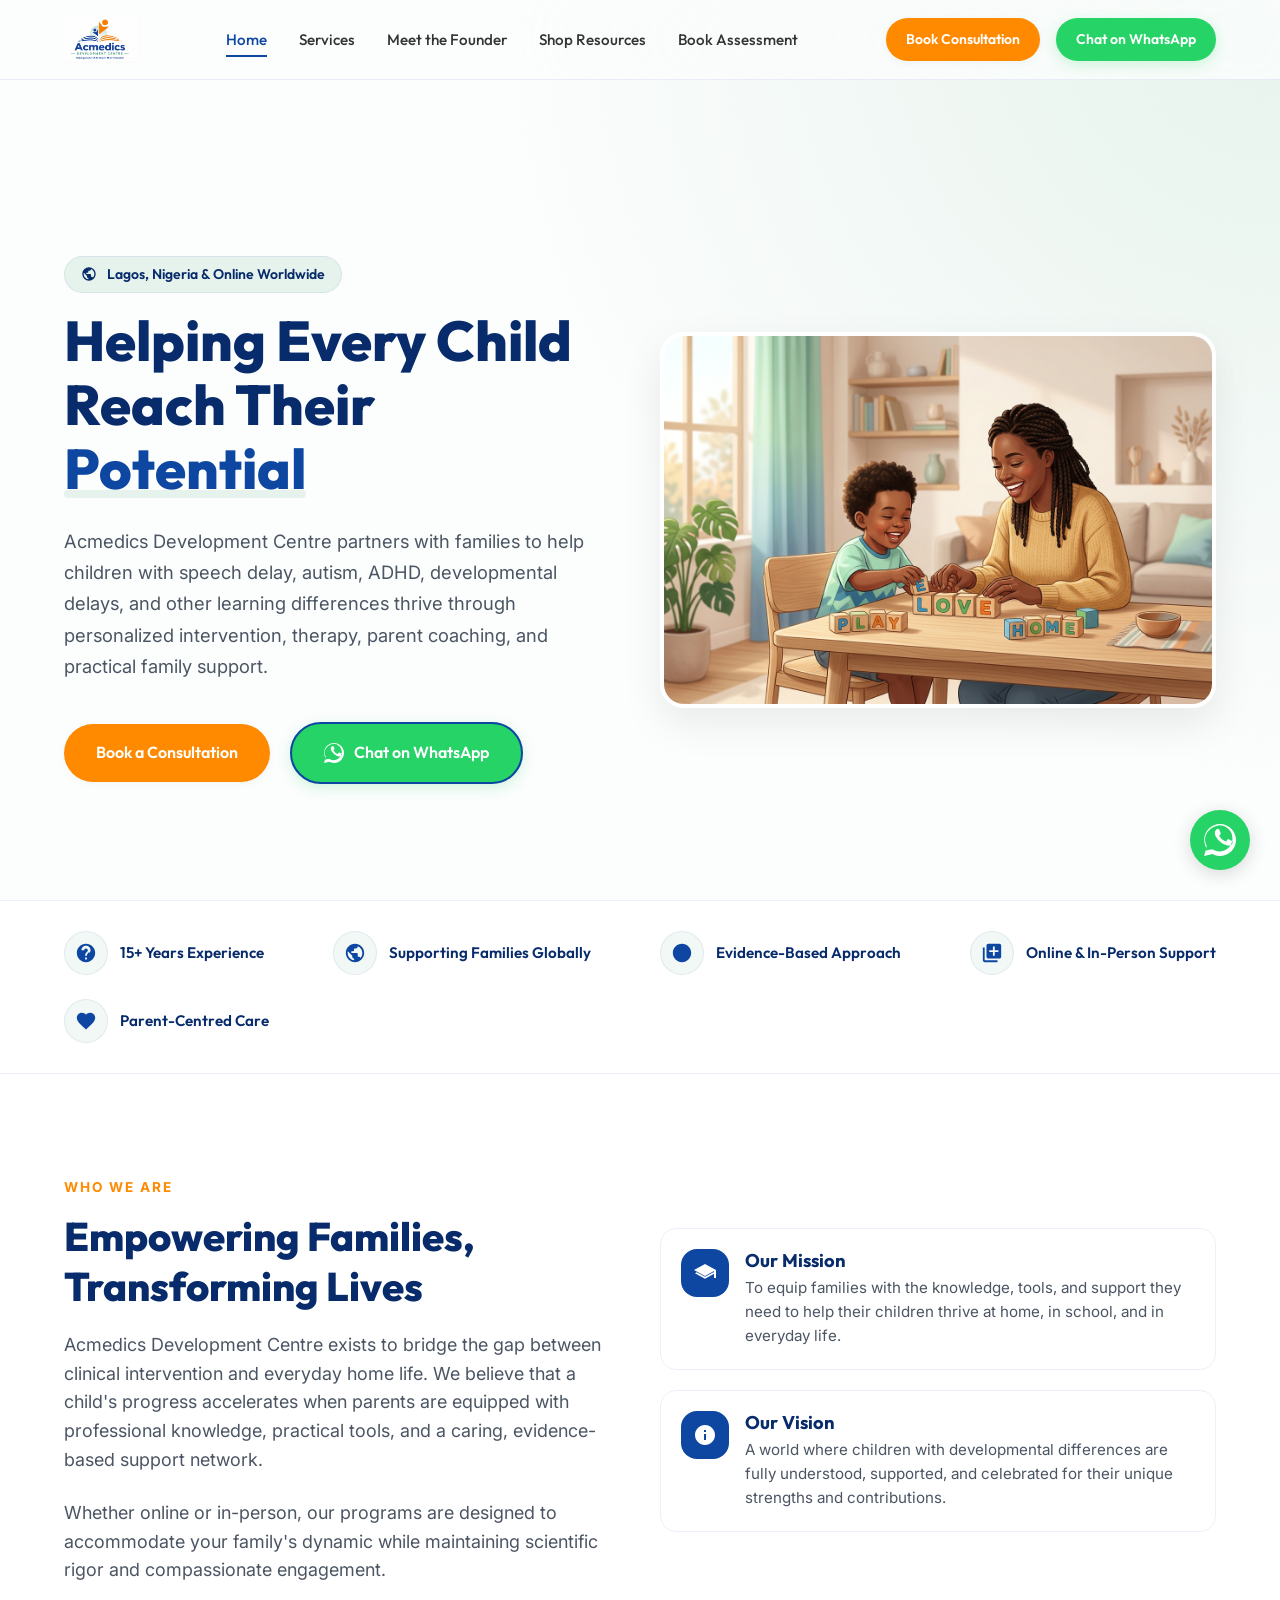
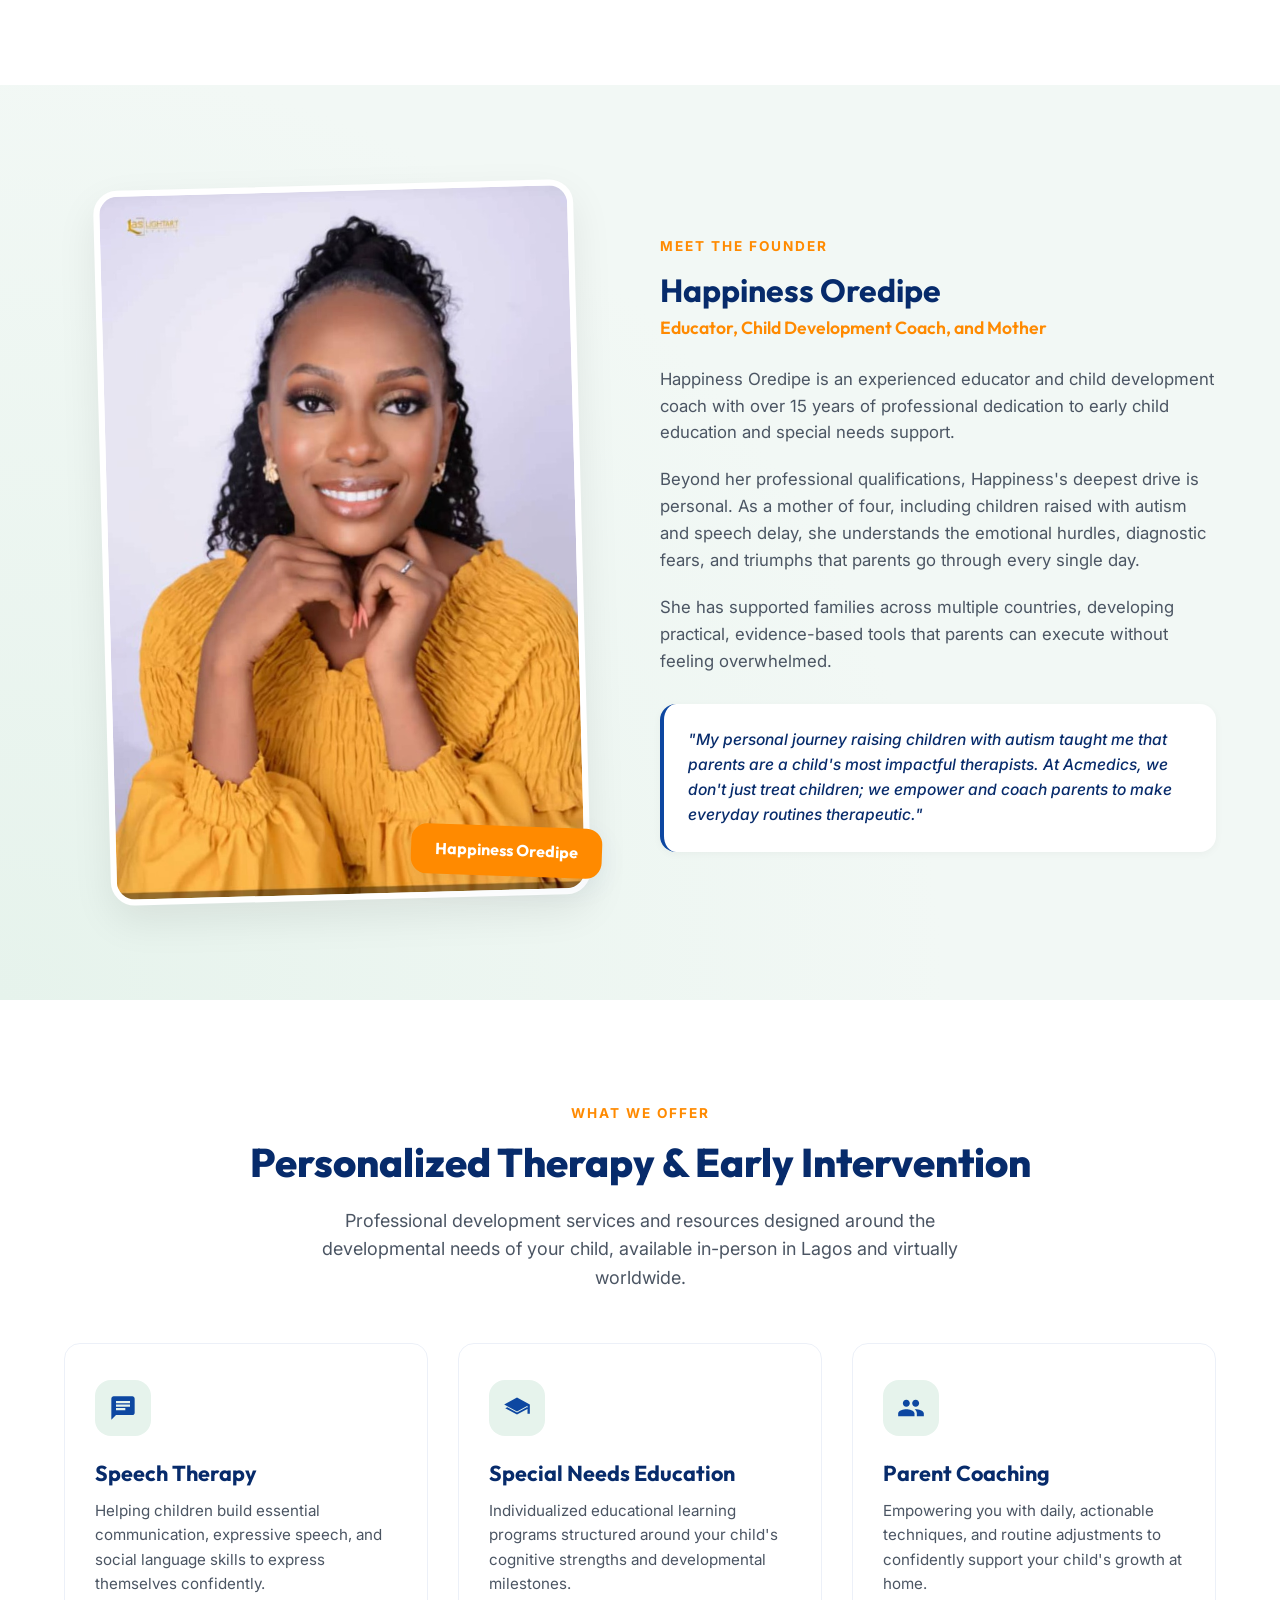
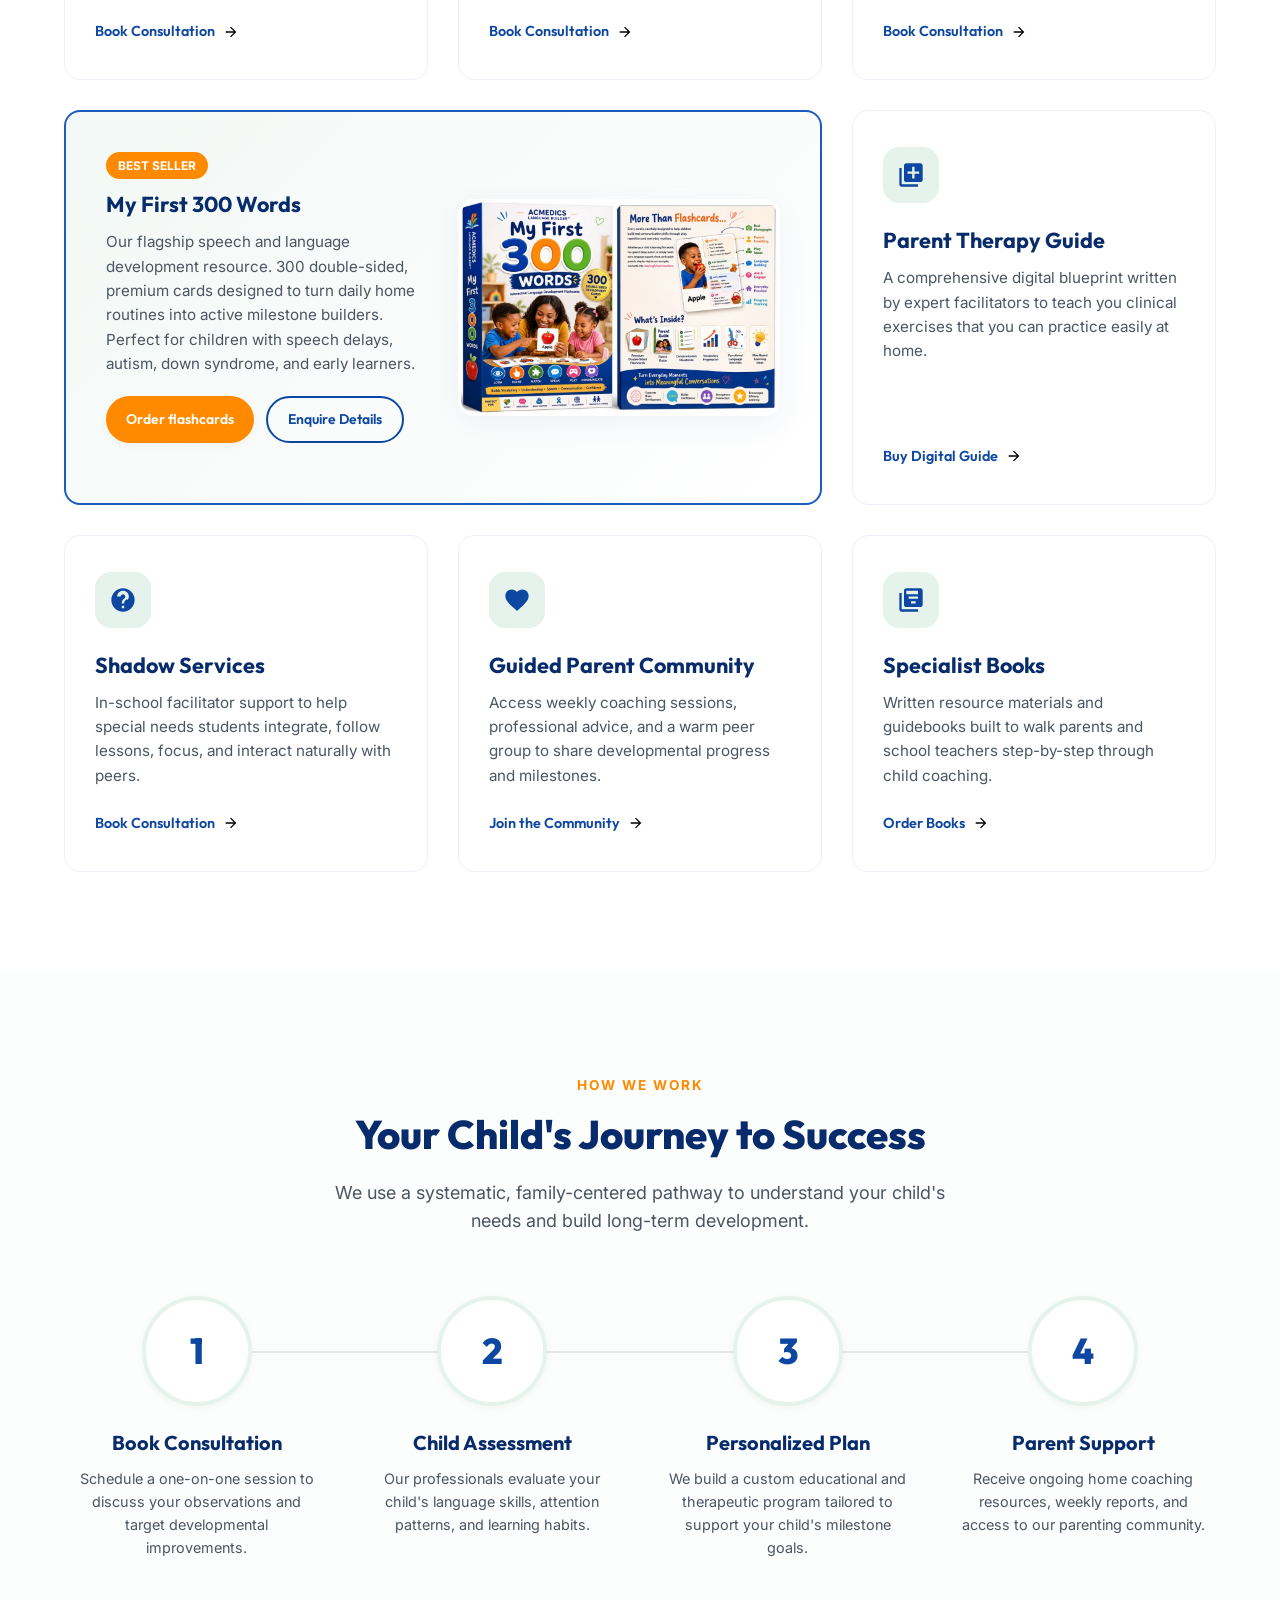
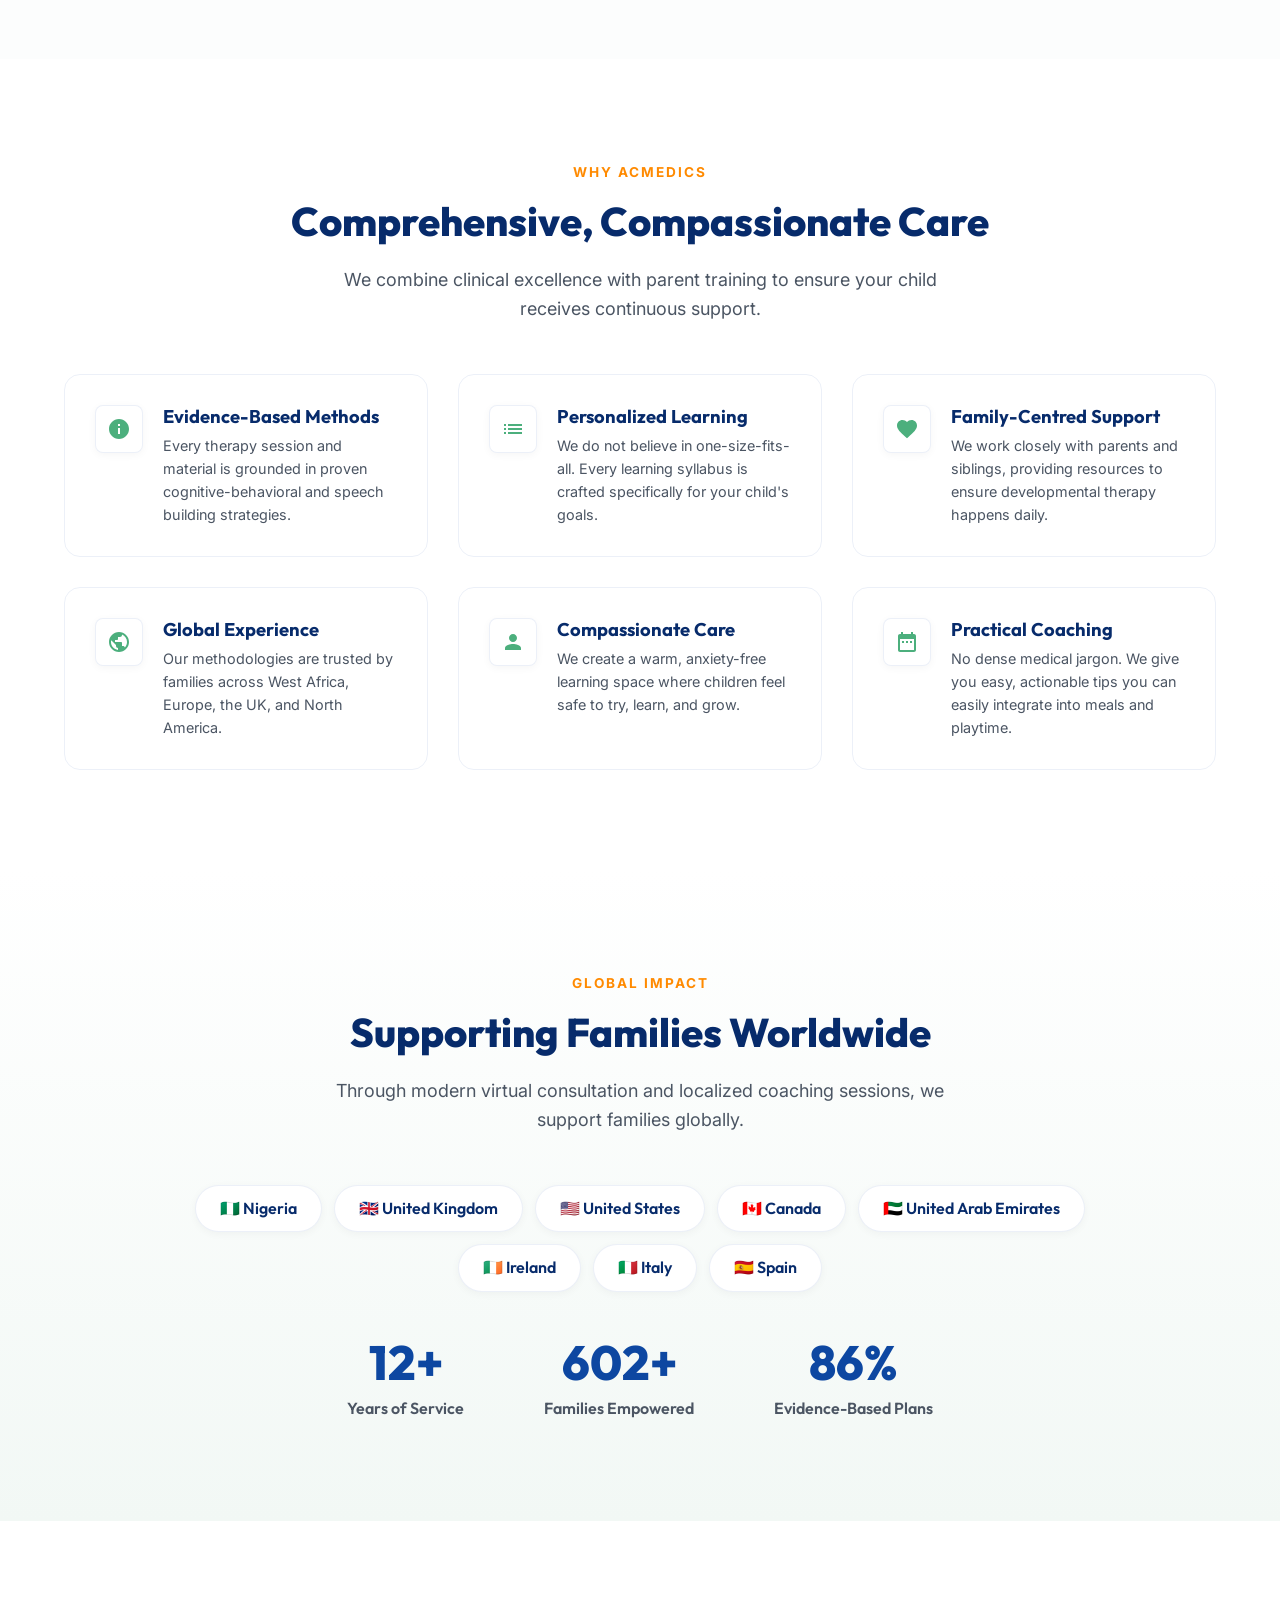
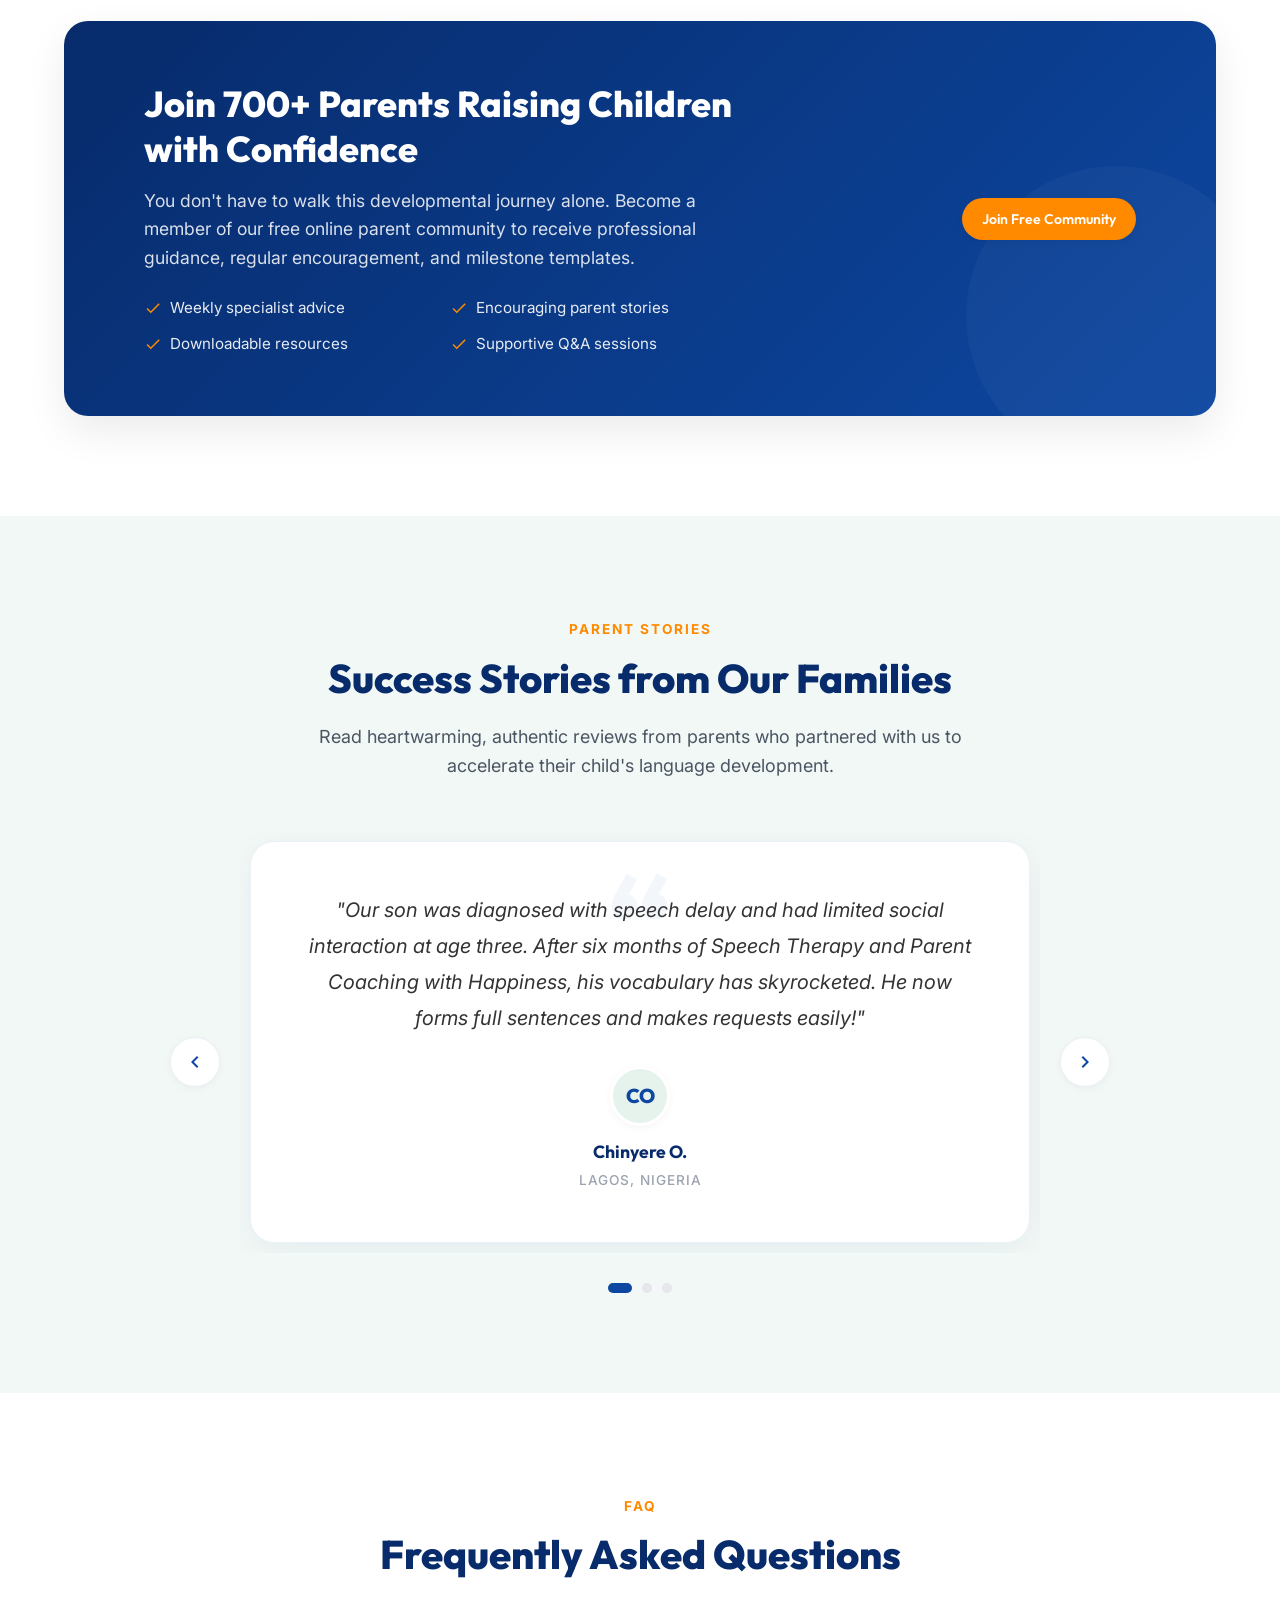
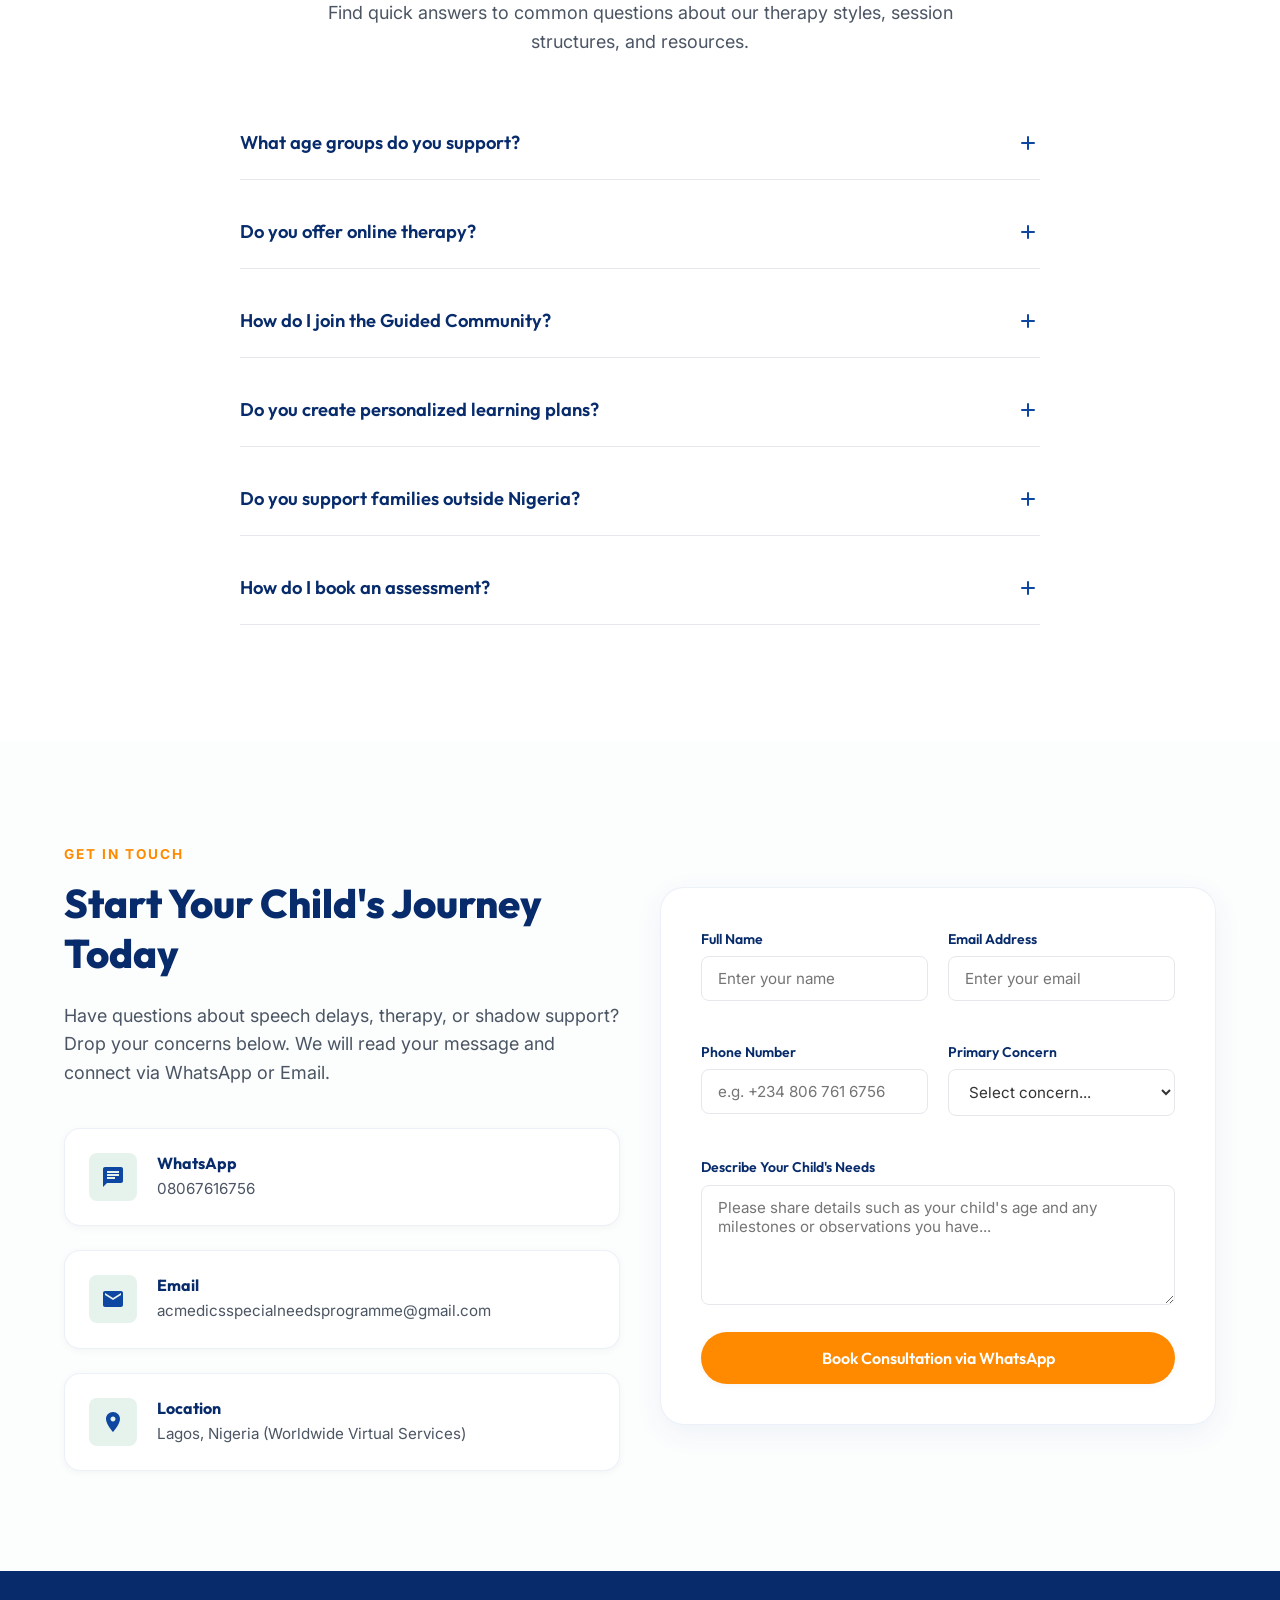
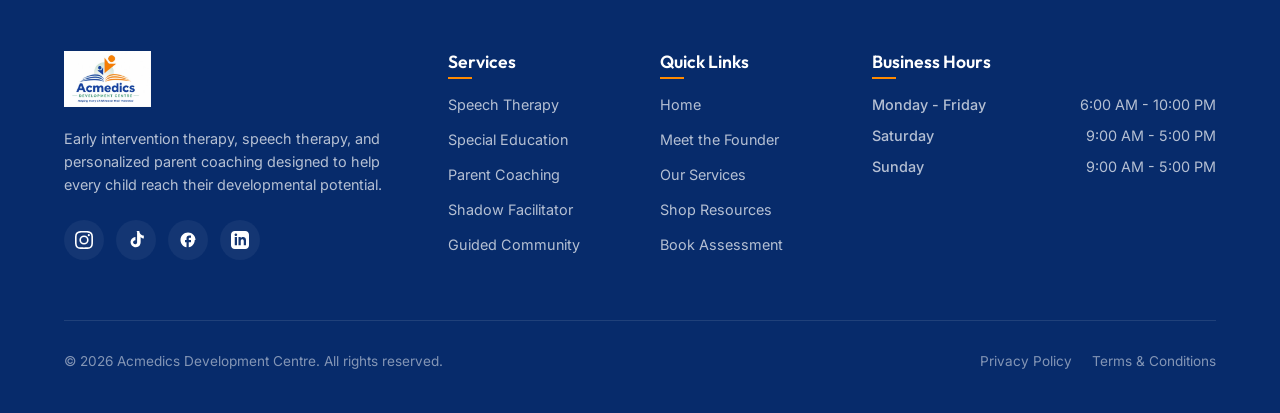
==== index.html @ 39075327 "Initial commit: Acmedics Multi-Page Early Intervention Landing Page with animations" ====
<!DOCTYPE html>
<html lang="en">
<head>
  <meta charset="UTF-8">
  <meta name="viewport" content="width=device-width, initial-scale=1.0">
  <title>Acmedics Development Centre | Child Early Intervention & Parent Coaching</title>
  
  <!-- SEO Meta Tags -->
  <meta name="description" content="Acmedics Development Centre partners with families to support children with autism, speech delays, ADHD, and learning differences through evidence-based speech therapy, parent coaching, and specialized resources.">
  <meta name="keywords" content="early intervention, speech delay, autism, ADHD, parent coaching, child development lagos, special needs education nigeria, learning difficulties therapy">
  <meta name="author" content="Happiness Oredipe">
  
  <!-- Open Graph / Facebook -->
  <meta property="og:type" content="website">
  <meta property="og:url" content="https://acmedics.com/">
  <meta property="og:title" content="Acmedics Development Centre | Child Early Intervention & Parent Coaching">
  <meta property="og:description" content="Helping every child reach their potential through personalized intervention, therapy, parent coaching, and evidence-based resources.">
  <meta property="og:image" content="assets/hero_illustration.jpg">

  <!-- Twitter -->
  <meta property="twitter:card" content="summary_large_image">
  <meta property="twitter:url" content="https://acmedics.com/">
  <meta property="twitter:title" content="Acmedics Development Centre | Child Early Intervention & Parent Coaching">
  <meta property="twitter:description" content="Helping every child reach their potential through personalized intervention, therapy, parent coaching, and evidence-based resources.">
  <meta property="twitter:image" content="assets/hero_illustration.jpg">

  <!-- Favicon -->
  <link rel="icon" type="image/png" href="assets/logo.png">

  <!-- Custom Stylesheet -->
  <link rel="stylesheet" href="css/style.css">
</head>
<body>

  <!-- ==========================================
     1. NAVIGATION NAVBAR
     ========================================== -->
  <header>
    <div class="container nav-container">
      <a href="index.html" class="logo" id="logoLink">
        <img src="assets/logo.png" alt="Acmedics Development Centre Logo">
      </a>
      
      <nav aria-label="Main Navigation">
        <ul class="nav-menu" id="navMenu">
          <li><a href="index.html" class="nav-link active-page">Home</a></li>
          <li><a href="services.html" class="nav-link">Services</a></li>
          <li><a href="about.html" class="nav-link">Meet the Founder</a></li>
          <li><a href="shop.html" class="nav-link">Shop Resources</a></li>
          <li><a href="book.html" class="nav-link">Book Assessment</a></li>
          <!-- Mobile CTA actions nested inside the menu drawer -->
          <li class="nav-actions-mobile">
            <a href="book.html" class="btn btn-primary btn-sm">Book Consultation</a>
            <a href="https://wa.me/2348067616756" target="_blank" class="btn btn-whatsapp btn-sm">
              WhatsApp Us
            </a>
          </li>
        </ul>
      </nav>

      <div class="nav-actions">
        <a href="book.html" class="btn btn-primary btn-sm">Book Consultation</a>
        <a href="https://wa.me/2348067616756" target="_blank" class="btn btn-whatsapp btn-sm">
          Chat on WhatsApp
        </a>
      </div>

      <button class="nav-toggle" id="menuToggle" aria-label="Toggle Menu">
        <span></span>
        <span></span>
        <span></span>
      </button>
    </div>
  </header>

  <!-- ==========================================
     2. HERO SECTION
     ========================================== -->
  <section class="hero" id="home">
    <div class="container grid-2">
      <div class="hero-content reveal">
        <div class="badge">
          <svg viewBox="0 0 24 24" width="16" height="16" fill="currentColor" style="margin-right: 4px;"><path d="M12 2C6.48 2 2 6.48 2 12s4.48 10 10 10 10-4.48 10-10S17.52 2 12 2zm-1 17.93c-3.95-.49-7-3.85-7-7.93 0-.62.08-1.21.21-1.79L9 15v1c0 1.1.9 2 2 2v1.93zm6.9-2.54c-.26-.81-1-1.39-1.9-1.39h-1v-3c0-.55-.45-1-1-1H8v-2h2c.55 0 1-.45 1-1V7h2c1.1 0 2-.9 2-2v-.41c2.93 1.19 5 4.06 5 7.41 0 2.08-.8 3.97-2.1 5.39z"/></svg>
          Lagos, Nigeria &amp; Online Worldwide
        </div>
        <h1 class="hero-title">
          Helping Every Child Reach Their <span>Potential</span>
        </h1>
        <p class="hero-desc">
          Acmedics Development Centre partners with families to help children with speech delay, autism, ADHD, developmental delays, and other learning differences thrive through personalized intervention, therapy, parent coaching, and practical family support.
        </p>
        <div class="hero-btns">
          <a href="#contact" class="btn btn-primary">Book a Consultation</a>
          <a href="https://wa.me/2348067616756?text=Hello%20Acmedics%2C%20I%20would%20like%20to%20enquire%20about%20your%20developmental%20support%20services." target="_blank" class="btn btn-outline btn-whatsapp">
            <svg viewBox="0 0 24 24" width="20" height="20" fill="currentColor"><path d="M.057 24l1.687-6.163c-1.041-1.804-1.588-3.849-1.587-5.946C.06 5.348 5.397.01 12.008.01c3.202.001 6.212 1.246 8.477 3.514 2.266 2.268 3.507 5.28 3.505 8.484-.004 6.657-5.34 11.997-11.953 11.997-2.005-.001-3.973-.502-5.724-1.455L0 24zm6.59-4.846c1.6.95 3.188 1.449 4.825 1.451 5.436 0 9.86-4.37 9.864-9.799.002-2.63-1.023-5.101-2.885-6.966a9.89 9.89 0 0 0-6.98-2.878C5.234 1.962.81 6.333.806 11.763c-.001 1.67.46 3.3 1.336 4.729l-.955 3.49 3.585-.929zm14.073-6.685c-.328-.164-1.942-.958-2.242-1.069-.3-.109-.519-.164-.738.164-.219.328-.847 1.069-1.039 1.288-.192.219-.384.246-.71.083-.327-.164-1.385-.51-2.637-1.627-.975-.87-1.633-1.944-1.825-2.272-.192-.328-.02-.505.144-.668.148-.147.328-.383.493-.575.164-.192.219-.328.328-.547.11-.219.055-.411-.027-.575-.082-.164-.738-1.78-.975-2.355-.262-.628-.522-.533-.715-.544l-.612-.01c-.219 0-.575.083-.876.411-.3.328-1.149 1.123-1.149 2.738 0 1.615 1.176 3.176 1.341 3.395.164.22 2.313 3.532 5.6 4.95.782.338 1.393.54 1.868.69.786.25 1.5.215 2.064.13.629-.095 1.942-.794 2.216-1.533.273-.739.273-1.37.19-1.506-.083-.137-.3-.219-.628-.383z"/></svg>
            Chat on WhatsApp
          </a>
        </div>
      </div>
      <div class="hero-visual reveal delay-200">
        <img src="assets/hero_illustration.jpg" alt="Heartwarming illustration of a mother and child playing together with blocks in a warm room">
      </div>
    </div>
  </section>

  <!-- ==========================================
     3. TRUST BANNER
     ========================================== -->
  <div class="trust-banner">
    <div class="container">
      <div class="trust-items">
        <div class="trust-item">
          <div class="trust-icon">
            <svg viewBox="0 0 24 24" fill="currentColor"><path d="M12 2C6.48 2 2 6.48 2 12s4.48 10 10 10 10-4.48 10-10S17.52 2 12 2zm1 17h-2v-2h2v2zm2.07-7.75l-.9.92C13.45 12.9 13 13.5 13 15h-2v-.5c0-1.1.45-2.1 1.17-2.83l1.24-1.26c.37-.36.59-.86.59-1.41 0-1.1-.9-2-2-2s-2 .9-2 2H7c0-2.76 2.24-5 5-5s5 2.24 5 5c0 1.04-.42 1.99-1.07 2.75z"/></svg>
          </div>
          <span class="trust-text">15+ Years Experience</span>
        </div>
        <div class="trust-item">
          <div class="trust-icon">
            <svg viewBox="0 0 24 24" fill="currentColor"><path d="M12 2C6.48 2 2 6.48 2 12s4.48 10 10 10 10-4.48 10-10S17.52 2 12 2zm-1 17.93c-3.95-.49-7-3.85-7-7.93 0-.62.08-1.21.21-1.79L9 15v1c0 1.1.9 2 2 2v1.93zm6.9-2.54c-.26-.81-1-1.39-1.9-1.39h-1v-3c0-.55-.45-1-1-1H8v-2h2c.55 0 1-.45 1-1V7h2c1.1 0 2-.9 2-2v-.41c2.93 1.19 5 4.06 5 7.41 0 2.08-.8 3.97-2.1 5.39z"/></svg>
          </div>
          <span class="trust-text">Supporting Families Globally</span>
        </div>
        <div class="trust-item">
          <div class="trust-icon">
            <svg viewBox="0 0 24 24" fill="currentColor"><path d="M12 22c5.52 0 10-4.48 10-10S17.52 2 12 2 2 6.48 2 12s4.48 10 10 10zm1-15h-2v6h2V7zm0 8h-2v2h2v-2z"/></svg>
          </div>
          <span class="trust-text">Evidence-Based Approach</span>
        </div>
        <div class="trust-item">
          <div class="trust-icon">
            <svg viewBox="0 0 24 24" fill="currentColor"><path d="M4 6H2v14c0 1.1.9 2 2 2h14v-2H4V6zm16-4H8c-1.1 0-2 .9-2 2v12c0 1.1.9 2 2 2h12c1.1 0 2-.9 2-2V4c0-1.1-.9-2-2-2zm-1 9h-4v4h-2v-4H9V9h4V5h2v4h4v2z"/></svg>
          </div>
          <span class="trust-text">Online &amp; In-Person Support</span>
        </div>
        <div class="trust-item">
          <div class="trust-icon">
            <svg viewBox="0 0 24 24" fill="currentColor"><path d="M12 21.35l-1.45-1.32C5.4 15.36 2 12.28 2 8.5 2 5.42 4.42 3 7.5 3c1.74 0 3.41.81 4.5 2.09C13.09 3.81 14.76 3 16.5 3 19.58 3 22 5.42 22 8.5c0 3.78-3.4 6.86-8.55 11.54L12 21.35z"/></svg>
          </div>
          <span class="trust-text">Parent-Centred Care</span>
        </div>
      </div>
    </div>
  </div>

  <!-- ==========================================
     4. ABOUT SECTION
     ========================================== -->
  <section class="about section-padding" id="about">
    <div class="container grid-2">
      <div class="reveal">
        <span class="section-subtitle">Who We Are</span>
        <h2 class="section-title">Empowering Families, Transforming Lives</h2>
        <p class="section-desc" style="margin-left: 0; text-align: left; margin-bottom: 24px;">
          Acmedics Development Centre exists to bridge the gap between clinical intervention and everyday home life. We believe that a child's progress accelerates when parents are equipped with professional knowledge, practical tools, and a caring, evidence-based support network.
        </p>
        <p class="section-desc" style="margin-left: 0; text-align: left; margin-bottom: 0;">
          Whether online or in-person, our programs are designed to accommodate your family's dynamic while maintaining scientific rigor and compassionate engagement.
        </p>
      </div>
      <div class="about-features reveal delay-200">
        <div class="about-feature">
          <div class="about-feature-icon">
            <svg viewBox="0 0 24 24" fill="currentColor"><path d="M12 3L1 9l11 6 9-4.91V17h2V9L12 3zm8.32 8.26L12 15.8 3.68 11.26 1.95 12.2l10.05 5.47 10.05-5.47-1.73-.94z"/></svg>
          </div>
          <div class="about-feature-content">
            <h4>Our Mission</h4>
            <p>To equip families with the knowledge, tools, and support they need to help their children thrive at home, in school, and in everyday life.</p>
          </div>
        </div>
        <div class="about-feature">
          <div class="about-feature-icon">
            <svg viewBox="0 0 24 24" fill="currentColor"><path d="M12 2C6.48 2 2 6.48 2 12s4.48 10 10 10 10-4.48 10-10S17.52 2 12 2zm1 15h-2v-6h2v6zm0-8h-2V7h2v2z"/></svg>
          </div>
          <div class="about-feature-content">
            <h4>Our Vision</h4>
            <p>A world where children with developmental differences are fully understood, supported, and celebrated for their unique strengths and contributions.</p>
          </div>
        </div>
      </div>
    </div>
  </section>

  <!-- ==========================================
     5. MEET THE FOUNDER
     ========================================== -->
  <section class="founder section-padding" id="founder">
    <div class="container grid-2">
      <div class="founder-img-container reveal">
        <div class="founder-img-frame">
          <img src="assets/founder_2.jpg" alt="Happiness Oredipe smiling with hands on her chin">
        </div>
        <div class="founder-badge">Happiness Oredipe</div>
      </div>
      <div class="founder-bio reveal delay-200">
        <span class="section-subtitle">Meet the Founder</span>
        <h3>Happiness Oredipe</h3>
        <p class="founder-title">Educator, Child Development Coach, and Mother</p>
        
        <p class="founder-text">
          Happiness Oredipe is an experienced educator and child development coach with over 15 years of professional dedication to early child education and special needs support.
        </p>
        <p class="founder-text">
          Beyond her professional qualifications, Happiness's deepest drive is personal. As a mother of four, including children raised with autism and speech delay, she understands the emotional hurdles, diagnostic fears, and triumphs that parents go through every single day.
        </p>
        <p class="founder-text">
          She has supported families across multiple countries, developing practical, evidence-based tools that parents can execute without feeling overwhelmed.
        </p>
        
        <div class="founder-journey">
          <p>
            "My personal journey raising children with autism taught me that parents are a child's most impactful therapists. At Acmedics, we don't just treat children; we empower and coach parents to make everyday routines therapeutic."
          </p>
        </div>
      </div>
    </div>
  </section>

  <!-- ==========================================
     6. SERVICES & PRODUCTS SECTION
     ========================================== -->
  <section class="services section-padding" id="services">
    <div class="container">
      <div class="text-center">
        <span class="section-subtitle">What We Offer</span>
        <h2 class="section-title">Personalized Therapy &amp; Early Intervention</h2>
        <p class="section-desc">
          Professional development services and resources designed around the developmental needs of your child, available in-person in Lagos and virtually worldwide.
        </p>
      </div>

      <div class="services-grid">
        
        <!-- Service 1 -->
        <div class="service-card reveal">
          <div>
            <div class="service-icon">
              <svg viewBox="0 0 24 24" fill="currentColor"><path d="M20 2H4c-1.1 0-1.99.9-1.99 2L2 22l4-4h14c1.1 0 2-.9 2-2V4c0-1.1-.9-2-2-2zM6 9h12v2H6V9zm8 5H6v-2h8v2zm4-6H6V6h12v2z"/></svg>
            </div>
            <h3>Speech Therapy</h3>
            <p>Helping children build essential communication, expressive speech, and social language skills to express themselves confidently.</p>
          </div>
          <a href="#contact" class="service-link">
            Book Consultation
            <svg viewBox="0 0 24 24" width="16" height="16"><path d="M12 4l-1.41 1.41L16.17 11H4v2h12.17l-5.58 5.59L12 20l8-8z"/></svg>
          </a>
        </div>

        <!-- Service 2 -->
        <div class="service-card reveal delay-100">
          <div>
            <div class="service-icon">
              <svg viewBox="0 0 24 24" fill="currentColor"><path d="M12 3L1 9l11 6 9-4.91V17h2V9L12 3zm8.32 8.26L12 15.8 3.68 11.26 1.95 12.2l10.05 5.47 10.05-5.47-1.73-.94z"/></svg>
            </div>
            <h3>Special Needs Education</h3>
            <p>Individualized educational learning programs structured around your child's cognitive strengths and developmental milestones.</p>
          </div>
          <a href="#contact" class="service-link">
            Book Consultation
            <svg viewBox="0 0 24 24" width="16" height="16"><path d="M12 4l-1.41 1.41L16.17 11H4v2h12.17l-5.58 5.59L12 20l8-8z"/></svg>
          </a>
        </div>

        <!-- Service 3 -->
        <div class="service-card reveal delay-200">
          <div>
            <div class="service-icon">
              <svg viewBox="0 0 24 24" fill="currentColor"><path d="M16 11c1.66 0 2.99-1.34 2.99-3S17.66 5 16 5c-1.66 0-3 1.34-3 3s1.34 3 3 3zm-8 0c1.66 0 2.99-1.34 2.99-3S9.66 5 8 5C6.34 5 5 6.34 5 8s1.34 3 3 3zm0 2c-2.33 0-7 1.17-7 3.5V19h14v-2.5c0-2.33-4.67-3.5-7-3.5zm8 0c-.29 0-.62.02-.97.05 1.16.83 1.97 1.97 1.97 3.45V19h6v-2.5c0-2.33-4.67-3.5-7-3.5z"/></svg>
            </div>
            <h3>Parent Coaching</h3>
            <p>Empowering you with daily, actionable techniques, and routine adjustments to confidently support your child's growth at home.</p>
          </div>
          <a href="#contact" class="service-link">
            Book Consultation
            <svg viewBox="0 0 24 24" width="16" height="16"><path d="M12 4l-1.41 1.41L16.17 11H4v2h12.17l-5.58 5.59L12 20l8-8z"/></svg>
          </a>
        </div>

        <!-- Service 4 (Spotlight Double-Wide Card for Flashcards) -->
        <div class="service-card spotlight reveal">
          <div class="spotlight-info">
            <span class="spotlight-badge">Best Seller</span>
            <h3>My First 300 Words</h3>
            <p style="margin-bottom: 20px;">
              Our flagship speech and language development resource. 300 double-sided, premium cards designed to turn daily home routines into active milestone builders. Perfect for children with speech delays, autism, down syndrome, and early learners.
            </p>
            <div style="display: flex; gap: 12px; margin-bottom: 20px;">
              <a href="https://wa.me/2348067616756?text=Hello%20Acmedics%2C%20I%20would%20like%20to%20purchase%20the%20My%20First%20300%20Words%20flashcards." target="_blank" class="btn btn-primary btn-sm">Order flashcards</a>
              <a href="#contact" class="btn btn-outline btn-sm">Enquire Details</a>
            </div>
          </div>
          <div class="spotlight-img">
            <img src="assets/my_first_300_words.jpg" alt="My First 300 Words development flashcards front and back packaging box showing child development guidelines">
          </div>
        </div>

        <!-- Service 5 -->
        <div class="service-card reveal delay-100">
          <div>
            <div class="service-icon">
              <svg viewBox="0 0 24 24" fill="currentColor"><path d="M4 6H2v14c0 1.1.9 2 2 2h14v-2H4V6zm16-4H8c-1.1 0-2 .9-2 2v12c0 1.1.9 2 2 2h12c1.1 0 2-.9 2-2V4c0-1.1-.9-2-2-2zm-1 9h-4v4h-2v-4H9V9h4V5h2v4h4v2z"/></svg>
            </div>
            <h3>Parent Therapy Guide</h3>
            <p>A comprehensive digital blueprint written by expert facilitators to teach you clinical exercises that you can practice easily at home.</p>
          </div>
          <a href="https://wa.me/2348067616756?text=Hello%20Acmedics%2C%20I%20am%20interested%20in%20the%20Parent%20Therapy%20Guide%20digital%20resource." target="_blank" class="service-link">
            Buy Digital Guide
            <svg viewBox="0 0 24 24" width="16" height="16"><path d="M12 4l-1.41 1.41L16.17 11H4v2h12.17l-5.58 5.59L12 20l8-8z"/></svg>
          </a>
        </div>

        <!-- Service 6 -->
        <div class="service-card reveal">
          <div>
            <div class="service-icon">
              <svg viewBox="0 0 24 24" fill="currentColor"><path d="M12 2C6.48 2 2 6.48 2 12s4.48 10 10 10 10-4.48 10-10S17.52 2 12 2zm1 17h-2v-2h2v2zm2.07-7.75l-.9.92C13.45 12.9 13 13.5 13 15h-2v-.5c0-1.1.45-2.1 1.17-2.83l1.24-1.26c.37-.36.59-.86.59-1.41 0-1.1-.9-2-2-2s-2 .9-2 2H7c0-2.76 2.24-5 5-5s5 2.24 5 5c0 1.04-.42 1.99-1.07 2.75z"/></svg>
            </div>
            <h3>Shadow Services</h3>
            <p>In-school facilitator support to help special needs students integrate, follow lessons, focus, and interact naturally with peers.</p>
          </div>
          <a href="#contact" class="service-link">
            Book Consultation
            <svg viewBox="0 0 24 24" width="16" height="16"><path d="M12 4l-1.41 1.41L16.17 11H4v2h12.17l-5.58 5.59L12 20l8-8z"/></svg>
          </a>
        </div>

        <!-- Service 7 -->
        <div class="service-card reveal delay-100">
          <div>
            <div class="service-icon">
              <svg viewBox="0 0 24 24" fill="currentColor"><path d="M12 21.35l-1.45-1.32C5.4 15.36 2 12.28 2 8.5 2 5.42 4.42 3 7.5 3c1.74 0 3.41.81 4.5 2.09C13.09 3.81 14.76 3 16.5 3 19.58 3 22 5.42 22 8.5c0 3.78-3.4 6.86-8.55 11.54L12 21.35z"/></svg>
            </div>
            <h3>Guided Parent Community</h3>
            <p>Access weekly coaching sessions, professional advice, and a warm peer group to share developmental progress and milestones.</p>
          </div>
          <a href="#community" class="service-link">
            Join the Community
            <svg viewBox="0 0 24 24" width="16" height="16"><path d="M12 4l-1.41 1.41L16.17 11H4v2h12.17l-5.58 5.59L12 20l8-8z"/></svg>
          </a>
        </div>

        <!-- Service 8 -->
        <div class="service-card reveal delay-200">
          <div>
            <div class="service-icon">
              <svg viewBox="0 0 24 24" fill="currentColor"><path d="M4 6H2v14c0 1.1.9 2 2 2h14v-2H4V6zm16-4H8c-1.1 0-2 .9-2 2v12c0 1.1.9 2 2 2h12c1.1 0 2-.9 2-2V4c0-1.1-.9-2-2-2zm-2 9h-8V9h8v2zm-2 4h-4v-2h4v2zm2-8H8V4h10v3z"/></svg>
            </div>
            <h3>Specialist Books</h3>
            <p>Written resource materials and guidebooks built to walk parents and school teachers step-by-step through child coaching.</p>
          </div>
          <a href="https://wa.me/2348067616756?text=Hello%20Acmedics%2C%20I%20am%20interested%20in%20your%20special%20needs%20education%20books." target="_blank" class="service-link">
            Order Books
            <svg viewBox="0 0 24 24" width="16" height="16"><path d="M12 4l-1.41 1.41L16.17 11H4v2h12.17l-5.58 5.59L12 20l8-8z"/></svg>
          </a>
        </div>

      </div>
    </div>
  </section>

  <!-- ==========================================
     7. OUR PROCESS (HOW WE HELP)
     ========================================== -->
  <section class="process section-padding" id="process">
    <div class="container">
      <div class="text-center">
        <span class="section-subtitle">How We Work</span>
        <h2 class="section-title">Your Child's Journey to Success</h2>
        <p class="section-desc">
          We use a systematic, family-centered pathway to understand your child's needs and build long-term development.
        </p>
      </div>

      <div class="process-timeline">
        
        <!-- Step 1 -->
        <div class="process-step reveal">
          <div class="process-number">1</div>
          <h3>Book Consultation</h3>
          <p>Schedule a one-on-one session to discuss your observations and target developmental improvements.</p>
        </div>

        <!-- Step 2 -->
        <div class="process-step reveal delay-100">
          <div class="process-number">2</div>
          <h3>Child Assessment</h3>
          <p>Our professionals evaluate your child's language skills, attention patterns, and learning habits.</p>
        </div>

        <!-- Step 3 -->
        <div class="process-step reveal delay-200">
          <div class="process-number">3</div>
          <h3>Personalized Plan</h3>
          <p>We build a custom educational and therapeutic program tailored to support your child's milestone goals.</p>
        </div>

        <!-- Step 4 -->
        <div class="process-step reveal delay-300">
          <div class="process-number">4</div>
          <h3>Parent Support</h3>
          <p>Receive ongoing home coaching resources, weekly reports, and access to our parenting community.</p>
        </div>

      </div>
    </div>
  </section>

  <!-- ==========================================
     8. WHY CHOOSE ACMEDICS
     ========================================== -->
  <section class="why-choose section-padding">
    <div class="container">
      <div class="text-center">
        <span class="section-subtitle">Why Acmedics</span>
        <h2 class="section-title">Comprehensive, Compassionate Care</h2>
        <p class="section-desc">
          We combine clinical excellence with parent training to ensure your child receives continuous support.
        </p>
      </div>

      <div class="benefits-grid">
        
        <!-- Card 1 -->
        <div class="benefit-card reveal">
          <div class="benefit-icon">
            <svg viewBox="0 0 24 24" fill="currentColor"><path d="M12 2C6.48 2 2 6.48 2 12s4.48 10 10 10 10-4.48 10-10S17.52 2 12 2zm1 15h-2v-6h2v6zm0-8h-2V7h2v2z"/></svg>
          </div>
          <div class="benefit-content">
            <h3>Evidence-Based Methods</h3>
            <p>Every therapy session and material is grounded in proven cognitive-behavioral and speech building strategies.</p>
          </div>
        </div>

        <!-- Card 2 -->
        <div class="benefit-card reveal delay-100">
          <div class="benefit-icon">
            <svg viewBox="0 0 24 24" fill="currentColor"><path d="M3 13h2v-2H3v2zm0 4h2v-2H3v2zm0-8h2V7H3v2zm4 4h14v-2H7v2zm0 4h14v-2H7v2zm0-8h14V7H7v2z"/></svg>
          </div>
          <div class="benefit-content">
            <h3>Personalized Learning</h3>
            <p>We do not believe in one-size-fits-all. Every learning syllabus is crafted specifically for your child's goals.</p>
          </div>
        </div>

        <!-- Card 3 -->
        <div class="benefit-card reveal delay-200">
          <div class="benefit-icon">
            <svg viewBox="0 0 24 24" fill="currentColor"><path d="M12 21.35l-1.45-1.32C5.4 15.36 2 12.28 2 8.5 2 5.42 4.42 3 7.5 3c1.74 0 3.41.81 4.5 2.09C13.09 3.81 14.76 3 16.5 3 19.58 3 22 5.42 22 8.5c0 3.78-3.4 6.86-8.55 11.54L12 21.35z"/></svg>
          </div>
          <div class="benefit-content">
            <h3>Family-Centred Support</h3>
            <p>We work closely with parents and siblings, providing resources to ensure developmental therapy happens daily.</p>
          </div>
        </div>

        <!-- Card 4 -->
        <div class="benefit-card reveal">
          <div class="benefit-icon">
            <svg viewBox="0 0 24 24" fill="currentColor"><path d="M12 2C6.48 2 2 6.48 2 12s4.48 10 10 10 10-4.48 10-10S17.52 2 12 2zm-1 17.93c-3.95-.49-7-3.85-7-7.93 0-.62.08-1.21.21-1.79L9 15v1c0 1.1.9 2 2 2v1.93zm6.9-2.54c-.26-.81-1-1.39-1.9-1.39h-1v-3c0-.55-.45-1-1-1H8v-2h2c.55 0 1-.45 1-1V7h2c1.1 0 2-.9 2-2v-.41c2.93 1.19 5 4.06 5 7.41 0 2.08-.8 3.97-2.1 5.39z"/></svg>
          </div>
          <div class="benefit-content">
            <h3>Global Experience</h3>
            <p>Our methodologies are trusted by families across West Africa, Europe, the UK, and North America.</p>
          </div>
        </div>

        <!-- Card 5 -->
        <div class="benefit-card reveal delay-100">
          <div class="benefit-icon">
            <svg viewBox="0 0 24 24" fill="currentColor"><path d="M12 12c2.21 0 4-1.79 4-4s-1.79-4-4-4-4 1.79-4 4 1.79 4 4 4zm0 2c-2.67 0-8 1.34-8 4v2h16v-2c0-2.66-5.33-4-8-4z"/></svg>
          </div>
          <div class="benefit-content">
            <h3>Compassionate Care</h3>
            <p>We create a warm, anxiety-free learning space where children feel safe to try, learn, and grow.</p>
          </div>
        </div>

        <!-- Card 6 -->
        <div class="benefit-card reveal delay-200">
          <div class="benefit-icon">
            <svg viewBox="0 0 24 24" fill="currentColor"><path d="M9 11H7v2h2v-2zm4 0h-2v2h2v-2zm4 0h-2v2h2v-2zm2-7h-1V2h-2v2H8V2H6v2H5c-1.11 0-1.99.9-1.99 2L3 20c0 1.1.89 2 2 2h14c1.1 0 2-.9 2-2V6c0-1.1-.9-2-2-2zm0 16H5V9h14v11z"/></svg>
          </div>
          <div class="benefit-content">
            <h3>Practical Coaching</h3>
            <p>No dense medical jargon. We give you easy, actionable tips you can easily integrate into meals and playtime.</p>
          </div>
        </div>

      </div>
    </div>
  </section>

  <!-- ==========================================
     9. GLOBAL REACH
     ========================================== -->
  <section class="reach section-padding">
    <div class="container">
      <div class="reveal">
        <span class="section-subtitle">Global Impact</span>
        <h2 class="section-title">Supporting Families Worldwide</h2>
        <p class="section-desc">
          Through modern virtual consultation and localized coaching sessions, we support families globally.
        </p>
      </div>

      <div class="reach-grid reveal delay-200">
        <div class="country-badges">
          <span class="country-tag">🇳🇬 Nigeria</span>
          <span class="country-tag">🇬🇧 United Kingdom</span>
          <span class="country-tag">🇺🇸 United States</span>
          <span class="country-tag">🇨🇦 Canada</span>
          <span class="country-tag">🇦🇪 United Arab Emirates</span>
          <span class="country-tag">🇮🇪 Ireland</span>
          <span class="country-tag">🇮🇹 Italy</span>
          <span class="country-tag">🇪🇸 Spain</span>
        </div>
        
        <div class="reach-stats">
          <div class="stat-item">
            <h4>15+</h4>
            <p>Years of Service</p>
          </div>
          <div class="stat-item">
            <h4>700+</h4>
            <p>Families Empowered</p>
          </div>
          <div class="stat-item">
            <h4>100%</h4>
            <p>Evidence-Based Plans</p>
          </div>
        </div>
      </div>
    </div>
  </section>

  <!-- ==========================================
     10. COMMUNITY SECTION
     ========================================== -->
  <section class="community section-padding" id="community">
    <div class="container">
      <div class="community-banner reveal">
        <div class="community-info">
          <h2>Join 700+ Parents Raising Children with Confidence</h2>
          <p>
            You don't have to walk this developmental journey alone. Become a member of our free online parent community to receive professional guidance, regular encouragement, and milestone templates.
          </p>
          <ul class="community-benefits">
            <li>
              <svg viewBox="0 0 24 24" width="18" height="18"><path d="M9 16.17L4.83 12l-1.42 1.41L9 19 21 7l-1.41-1.41z"/></svg>
              Weekly specialist advice
            </li>
            <li>
              <svg viewBox="0 0 24 24" width="18" height="18"><path d="M9 16.17L4.83 12l-1.42 1.41L9 19 21 7l-1.41-1.41z"/></svg>
              Encouraging parent stories
            </li>
            <li>
              <svg viewBox="0 0 24 24" width="18" height="18"><path d="M9 16.17L4.83 12l-1.42 1.41L9 19 21 7l-1.41-1.41z"/></svg>
              Downloadable resources
            </li>
            <li>
              <svg viewBox="0 0 24 24" width="18" height="18"><path d="M9 16.17L4.83 12l-1.42 1.41L9 19 21 7l-1.41-1.41z"/></svg>
              Supportive Q&amp;A sessions
            </li>
          </ul>
        </div>
        <div class="community-action">
          <a href="https://wa.me/2348067616756?text=Hello%20Acmedics%2C%20I%20would%20like%20to%20join%20your%20Free%20Parent%20Community." target="_blank" class="btn btn-primary btn-sm" style="background-color: var(--color-accent); border: none;">
            Join Free Community
          </a>
        </div>
      </div>
    </div>
  </section>

  <!-- ==========================================
     11. TESTIMONIALS CAROUSEL
     ========================================== -->
  <section class="testimonials section-padding" id="testimonials">
    <div class="container">
      <div class="text-center">
        <span class="section-subtitle">Parent Stories</span>
        <h2 class="section-title">Success Stories from Our Families</h2>
        <p class="section-desc">
          Read heartwarming, authentic reviews from parents who partnered with us to accelerate their child's language development.
        </p>
      </div>

      <div class="carousel-container reveal">
        <button class="carousel-btn carousel-btn-prev" aria-label="Previous Slide">
          <svg viewBox="0 0 24 24" width="24" height="24" fill="currentColor"><path d="M15.41 7.41L14 6l-6 6 6 6 1.41-1.41L10.83 12z"/></svg>
        </button>
        
        <div class="carousel-wrapper">
          <div class="carousel-track">
            
            <!-- Slide 1 -->
            <div class="carousel-slide">
              <div class="testimonial-card">
                <p class="testimonial-quote">
                  "Our son was diagnosed with speech delay and had limited social interaction at age three. After six months of Speech Therapy and Parent Coaching with Happiness, his vocabulary has skyrocketed. He now forms full sentences and makes requests easily!"
                </p>
                <div class="testimonial-author">
                  <div class="author-avatar">CO</div>
                  <span class="author-name">Chinyere O.</span>
                  <span class="author-loc">Lagos, Nigeria</span>
                </div>
              </div>
            </div>

            <!-- Slide 2 -->
            <div class="carousel-slide">
              <div class="testimonial-card">
                <p class="testimonial-quote">
                  "Being an expat family, finding a clinic that understood our child's autism diagnostic challenges was hard. Acmedics online coaching was a lifesaver. Happiness taught us how to redesign our play habits. The 'My First 300 Words' cards are part of our everyday routine."
                </p>
                <div class="testimonial-author">
                  <div class="author-avatar">AM</div>
                  <span class="author-name">Aisha M.</span>
                  <span class="author-loc">London, United Kingdom</span>
                </div>
              </div>
            </div>

            <!-- Slide 3 -->
            <div class="carousel-slide">
              <div class="testimonial-card">
                <p class="testimonial-quote">
                  "The shadow facilitator services provided by Acmedics changed the school experience for our daughter with learning differences. She went from feeling isolated to active classroom participation. We are forever grateful to Happiness and her incredible team."
                </p>
                <div class="testimonial-author">
                  <div class="author-avatar">TO</div>
                  <span class="author-name">Tobi O.</span>
                  <span class="author-loc">Lekki, Lagos</span>
                </div>
              </div>
            </div>

          </div>
        </div>

        <button class="carousel-btn carousel-btn-next" aria-label="Next Slide">
          <svg viewBox="0 0 24 24" width="24" height="24" fill="currentColor"><path d="M10 6L8.59 7.41 13.17 12l-4.58 4.59L10 18l6-6z"/></svg>
        </button>

        <div class="carousel-dots"></div>
      </div>
    </div>
  </section>

  <!-- ==========================================
     12. FAQ SECTION
     ========================================== -->
  <section class="faq section-padding" id="faq">
    <div class="container">
      <div class="text-center">
        <span class="section-subtitle">FAQ</span>
        <h2 class="section-title">Frequently Asked Questions</h2>
        <p class="section-desc">
          Find quick answers to common questions about our therapy styles, session structures, and resources.
        </p>
      </div>

      <div class="faq-accordion reveal">
        
        <!-- FAQ 1 -->
        <div class="faq-item">
          <button class="faq-header" aria-expanded="false">
            <h3>What age groups do you support?</h3>
            <div class="faq-icon">
              <span></span>
              <span></span>
            </div>
          </button>
          <div class="faq-content">
            <p>We specialize in early intervention, supporting children from toddlers (18 months) to early teens (14 years). The early years (up to 8 years) are the most critical window for developmental progress.</p>
          </div>
        </div>

        <!-- FAQ 2 -->
        <div class="faq-item">
          <button class="faq-header" aria-expanded="false">
            <h3>Do you offer online therapy?</h3>
            <div class="faq-icon">
              <span></span>
              <span></span>
            </div>
          </button>
          <div class="faq-content">
            <p>Yes. We provide virtual parent coaching and guidance sessions globally. Since early intervention relies heavily on home exercises, virtual sessions focus on training parents in speech-boosting activities.</p>
          </div>
        </div>

        <!-- FAQ 3 -->
        <div class="faq-item">
          <button class="faq-header" aria-expanded="false">
            <h3>How do I join the Guided Community?</h3>
            <div class="faq-icon">
              <span></span>
              <span></span>
            </div>
          </button>
          <div class="faq-content">
            <p>You can click our "Join Free Community" buttons. This will direct you to message us on WhatsApp, and our facilitator will send you an invite to the active community platform.</p>
          </div>
        </div>

        <!-- FAQ 4 -->
        <div class="faq-item">
          <button class="faq-header" aria-expanded="false">
            <h3>Do you create personalized learning plans?</h3>
            <div class="faq-icon">
              <span></span>
              <span></span>
            </div>
          </button>
          <div class="faq-content">
            <p>Absolutely. After a thorough initial assessment, we outline your child's specific strengths, obstacles, and milestone goals. We then create an Individualized Development Plan (IDP) tailored exclusively for them.</p>
          </div>
        </div>

        <!-- FAQ 5 -->
        <div class="faq-item">
          <button class="faq-header" aria-expanded="false">
            <h3>Do you support families outside Nigeria?</h3>
            <div class="faq-icon">
              <span></span>
              <span></span>
            </div>
          </button>
          <div class="faq-content">
            <p>Yes. We have clients across the UK, USA, UAE, Canada, Ireland, Italy, Spain, and other parts of Africa. Our digital resources and virtual assessments make international support seamless.</p>
          </div>
        </div>

        <!-- FAQ 6 -->
        <div class="faq-item">
          <button class="faq-header" aria-expanded="false">
            <h3>How do I book an assessment?</h3>
            <div class="faq-icon">
              <span></span>
              <span></span>
            </div>
          </button>
          <div class="faq-content">
            <p>Simply fill out the consultation form below, or click any "Chat on WhatsApp" button to connect directly with Happiness Oredipe to find a suitable calendar slot.</p>
          </div>
        </div>

      </div>
    </div>
  </section>

  <!-- ==========================================
     13. CONTACT SECTION
     ========================================== -->
  <section class="contact section-padding" id="contact">
    <div class="container grid-2">
      <div class="reveal">
        <span class="section-subtitle">Get in Touch</span>
        <h2 class="section-title" style="margin-bottom: 24px;">Start Your Child's Journey Today</h2>
        <p class="section-desc" style="margin-left: 0; text-align: left; margin-bottom: 40px;">
          Have questions about speech delays, therapy, or shadow support? Drop your concerns below. We will read your message and connect via WhatsApp or Email.
        </p>
        
        <div class="contact-info">
          
          <!-- Info Item 1 -->
          <div class="contact-card">
            <div class="contact-card-icon">
              <svg viewBox="0 0 24 24" fill="currentColor"><path d="M20 2H4c-1.1 0-1.99.9-1.99 2L2 22l4-4h14c1.1 0 2-.9 2-2V4c0-1.1-.9-2-2-2zM6 9h12v2H6V9zm8 5H6v-2h8v2zm4-6H6V6h12v2z"/></svg>
            </div>
            <div class="contact-card-details">
              <h4>WhatsApp</h4>
              <p><a href="https://wa.me/2348067616756" target="_blank">08067616756</a></p>
            </div>
          </div>

          <!-- Info Item 2 -->
          <div class="contact-card">
            <div class="contact-card-icon">
              <svg viewBox="0 0 24 24" fill="currentColor"><path d="M20 4H4c-1.1 0-1.99.9-1.99 2L2 18c0 1.1.9 2 2 2h16c1.1 0 2-.9 2-2V6c0-1.1-.9-2-2-2zm0 4l-8 5-8-5V6l8 5 8-5v2z"/></svg>
            </div>
            <div class="contact-card-details">
              <h4>Email</h4>
              <p><a href="mailto:acmedicsspecialneedsprogramme@gmail.com">acmedicsspecialneedsprogramme@gmail.com</a></p>
            </div>
          </div>

          <!-- Info Item 3 -->
          <div class="contact-card">
            <div class="contact-card-icon">
              <svg viewBox="0 0 24 24" fill="currentColor"><path d="M12 2C8.13 2 5 5.13 5 9c0 5.25 7 13 7 13s7-7.75 7-13c0-3.87-3.13-7-7-7zm0 9.5c-1.38 0-2.5-1.12-2.5-2.5s1.12-2.5 2.5-2.5 2.5 1.12 2.5 2.5-1.12 2.5-2.5 2.5z"/></svg>
            </div>
            <div class="contact-card-details">
              <h4>Location</h4>
              <p>Lagos, Nigeria (Worldwide Virtual Services)</p>
            </div>
          </div>

        </div>
      </div>

      <!-- Consultation Form -->
      <div class="contact-form-container reveal delay-200">
        <form id="consultationForm">
          <div class="form-row">
            <div class="form-group">
              <label for="formName">Full Name</label>
              <input type="text" id="formName" placeholder="Enter your name" required>
            </div>
            <div class="form-group">
              <label for="formEmail">Email Address</label>
              <input type="email" id="formEmail" placeholder="Enter your email" required>
            </div>
          </div>
          
          <div class="form-row">
            <div class="form-group">
              <label for="formPhone">Phone Number</label>
              <input type="tel" id="formPhone" placeholder="e.g. +234 806 761 6756" required>
            </div>
            <div class="form-group">
              <label for="formConcern">Primary Concern</label>
              <select id="formConcern" required>
                <option value="" disabled selected>Select concern...</option>
                <option value="Speech Delay">Speech Delay</option>
                <option value="Autism Support">Autism / ASD</option>
                <option value="ADHD / Attention">ADHD Support</option>
                <option value="Learning Difficulty">Learning Difficulties</option>
                <option value="Other / General">Other Developmental Concern</option>
              </select>
            </div>
          </div>

          <div class="form-group">
            <label for="formMessage">Describe Your Child's Needs</label>
            <textarea id="formMessage" placeholder="Please share details such as your child's age and any milestones or observations you have..." required></textarea>
          </div>

          <button type="submit" class="btn btn-primary" style="width: 100%;">Book Consultation via WhatsApp</button>
        </form>
      </div>
    </div>
  </section>

  <!-- ==========================================
     14. FOOTER
     ========================================== -->
  <footer>
    <div class="container">
      <div class="footer-top">
        <div class="footer-brand">
          <img src="assets/logo.png" alt="Acmedics Logo White">
          <p>
            Early intervention therapy, speech therapy, and personalized parent coaching designed to help every child reach their developmental potential.
          </p>
          <div class="footer-socials">
            <a href="https://instagram.com/HappinessOredipe" class="social-icon" target="_blank" aria-label="Instagram">
              <svg viewBox="0 0 24 24"><path d="M12 2.163c3.204 0 3.584.012 4.85.07 3.252.148 4.771 1.691 4.919 4.919.058 1.265.069 1.645.069 4.849 0 3.205-.012 3.584-.069 4.849-.149 3.225-1.664 4.771-4.919 4.919-1.266.058-1.644.07-4.85.07-3.204 0-3.584-.012-4.849-.07-3.26-.149-4.771-1.699-4.919-4.92-.058-1.265-.07-1.644-.07-4.849 0-3.204.013-3.583.07-4.849.149-3.227 1.664-4.771 4.919-4.919 1.266-.057 1.645-.069 4.849-.069zM12 0C8.741 0 8.333.014 7.053.072 2.695.272.273 2.69.073 7.051.014 8.333 0 8.741 0 12c0 3.259.014 3.668.072 4.948.2 4.358 2.618 6.78 6.98 6.98 1.281.058 1.689.072 4.948.072 3.259 0 3.668-.014 4.948-.072 4.354-.2 6.782-2.618 6.979-6.98.059-1.28.073-1.689.073-4.948 0-3.259-.014-3.667-.072-4.947-.196-4.354-2.617-6.78-6.979-6.98C15.668.014 15.259 0 12 0zm0 5.838a6.162 6.162 0 1 0 0 12.324 6.162 6.162 0 0 0 0-12.324zM12 16a4 4 0 1 1 0-8 4 4 0 0 1 0 8zm6.406-11.845a1.44 1.44 0 1 0 0 2.881 1.44 1.44 0 0 0 0-2.881z"/></svg>
            </a>
            <a href="https://tiktok.com/@HappinessOredipe" class="social-icon" target="_blank" aria-label="TikTok">
              <svg viewBox="0 0 24 24"><path d="M12.525.02c1.31-.02 2.61-.01 3.91-.02.08 1.53.63 3.09 1.75 4.17 1.12 1.11 2.7 1.62 4.24 1.79v4.03c-1.44-.17-2.86-.74-3.99-1.72-.08-.07-.17-.17-.24-.26v6.52c.03 2.11-.74 4.31-2.42 5.66-1.77 1.44-4.26 1.84-6.41 1.09-2.27-.78-4.04-2.81-4.47-5.18-.55-2.85.74-5.96 3.26-7.25.96-.5 2.02-.73 3.1-.71v4.13c-.88-.04-1.82.26-2.43.93-.8.84-.9 2.19-.3 3.19.64 1.09 2.02 1.62 3.19 1.25 1-.31 1.74-1.28 1.74-2.35-.02-3.15-.01-6.3-.01-9.45.01-1.63.01-3.25.01-4.88z"/></svg>
            </a>
            <a href="https://facebook.com/Happiness Oredipe" class="social-icon" target="_blank" aria-label="Facebook">
              <svg viewBox="0 0 24 24"><path d="M22 12c0-5.52-4.48-10-10-10S2 6.48 2 12c0 4.84 3.44 8.87 8 9.8V15H8v-3h2V9.5C10 7.57 11.57 6 13.5 6H16v3h-2c-.55 0-1 .45-1 1V12h3v3h-3v6.8c4.56-.93 8-4.96 8-9.8z"/></svg>
            </a>
            <a href="https://linkedin.com/in/Happiness Oredipe" class="social-icon" target="_blank" aria-label="LinkedIn">
              <svg viewBox="0 0 24 24"><path d="M19 0h-14c-2.761 0-5 2.239-5 5v14c0 2.761 2.239 5 5 5h14c2.762 0 5-2.239 5-5v-14c0-2.761-2.238-5-5-5zm-11 19h-3v-11h3v11zm-1.5-12.268c-.966 0-1.75-.779-1.75-1.75s.784-1.75 1.75-1.75 1.75.779 1.75 1.75-.784 1.75-1.75 1.75zm13.5 12.268h-3v-5.604c0-3.368-4-3.113-4 0v5.604h-3v-11h3v1.765c1.396-2.586 7-2.777 7 2.476v6.759z"/></svg>
            </a>
          </div>
        </div>
        
        <div class="footer-col">
          <h4>Services</h4>
          <ul class="footer-links">
            <li><a href="services.html">Speech Therapy</a></li>
            <li><a href="services.html">Special Education</a></li>
            <li><a href="services.html">Parent Coaching</a></li>
            <li><a href="services.html">Shadow Facilitator</a></li>
            <li><a href="about.html">Guided Community</a></li>
          </ul>
        </div>

        <div class="footer-col">
          <h4>Quick Links</h4>
          <ul class="footer-links">
            <li><a href="index.html">Home</a></li>
            <li><a href="about.html">Meet the Founder</a></li>
            <li><a href="services.html">Our Services</a></li>
            <li><a href="shop.html">Shop Resources</a></li>
            <li><a href="book.html">Book Assessment</a></li>
          </ul>
        </div>

        <div class="footer-col">
          <h4>Business Hours</h4>
          <ul class="footer-hours-list">
            <li><span>Monday - Friday</span> <span>6:00 AM - 10:00 PM</span></li>
            <li><span>Saturday</span> <span>9:00 AM - 5:00 PM</span></li>
            <li><span>Sunday</span> <span>9:00 AM - 5:00 PM</span></li>
          </ul>
        </div>
      </div>

      <div class="footer-bottom">
        <p>&copy; 2026 Acmedics Development Centre. All rights reserved.</p>
        <div class="footer-legal-links">
          <a href="#">Privacy Policy</a>
          <a href="#">Terms &amp; Conditions</a>
        </div>
      </div>
    </div>
  </footer>

  <!-- ==========================================
     15. PERSISTENT FLOATING ACTIONS
     ========================================== -->
  <!-- WhatsApp Floating Action Button -->
  <a href="https://wa.me/2348067616756?text=Hello%20Acmedics%2C%20I%20would%20like%20to%20chat%20about%20your%20early%20intervention%20support." class="whatsapp-fab" target="_blank" aria-label="Chat with Acmedics on WhatsApp">
    <svg viewBox="0 0 24 24"><path d="M.057 24l1.687-6.163c-1.041-1.804-1.588-3.849-1.587-5.946C.06 5.348 5.397.01 12.008.01c3.202.001 6.212 1.246 8.477 3.514 2.266 2.268 3.507 5.28 3.505 8.484-.004 6.657-5.34 11.997-11.953 11.997-2.005-.001-3.973-.502-5.724-1.455L0 24zm6.59-4.846c1.6.95 3.188 1.449 4.825 1.451 5.436 0 9.86-4.37 9.864-9.799.002-2.63-1.023-5.101-2.885-6.966a9.89 9.89 0 0 0-6.98-2.878C5.234 1.962.81 6.333.806 11.763c-.001 1.67.46 3.3 1.336 4.729l-.955 3.49 3.585-.929zm14.073-6.685c-.328-.164-1.942-.958-2.242-1.069-.3-.109-.519-.164-.738.164-.219.328-.847 1.069-1.039 1.288-.192.219-.384.246-.71.083-.327-.164-1.385-.51-2.637-1.627-.975-.87-1.633-1.944-1.825-2.272-.192-.328-.02-.505.144-.668.148-.147.328-.383.493-.575.164-.192.219-.328.328-.547.11-.219.055-.411-.027-.575-.082-.164-.738-1.78-.975-2.355-.262-.628-.522-.533-.715-.544l-.612-.01c-.219 0-.575.083-.876.411-.3.328-1.149 1.123-1.149 2.738 0 1.615 1.176 3.176 1.341 3.395.164.22 2.313 3.532 5.6 4.95.782.338 1.393.54 1.868.69.786.25 1.5.215 2.064.13.629-.095 1.942-.794 2.216-1.533.273-.739.273-1.37.19-1.506-.083-.137-.3-.219-.628-.383z"/></svg>
  </a>

  <!-- Mobile Sticky Bottom CTA Bar -->
  <div class="mobile-sticky-bar" id="mobileStickyBar">
    <a href="book.html" class="btn btn-primary btn-sm">Book Consultation</a>
    <a href="https://wa.me/2348067616756?text=Hello%20Acmedics%2C%20I%20would%20like%20to%20book%20a%20consultation%20for%20my%20child." target="_blank" class="btn btn-whatsapp btn-sm">
      <svg viewBox="0 0 24 24" width="16" height="16" fill="currentColor"><path d="M.057 24l1.687-6.163c-1.041-1.804-1.588-3.849-1.587-5.946C.06 5.348 5.397.01 12.008.01c3.202.001 6.212 1.246 8.477 3.514 2.266 2.268 3.507 5.28 3.505 8.484-.004 6.657-5.34 11.997-11.953 11.997-2.005-.001-3.973-.502-5.724-1.455L0 24zm6.59-4.846c1.6.95 3.188 1.449 4.825 1.451 5.436 0 9.86-4.37 9.864-9.799.002-2.63-1.023-5.101-2.885-6.966a9.89 9.89 0 0 0-6.98-2.878C5.234 1.962.81 6.333.806 11.763c-.001 1.67.46 3.3 1.336 4.729l-.955 3.49 3.585-.929zm14.073-6.685c-.328-.164-1.942-.958-2.242-1.069-.3-.109-.519-.164-.738.164-.219.328-.847 1.069-1.039 1.288-.192.219-.384.246-.71.083-.327-.164-1.385-.51-2.637-1.627-.975-.87-1.633-1.944-1.825-2.272-.192-.328-.02-.505.144-.668.148-.147.328-.383.493-.575.164-.192.219-.328.328-.547.11-.219.055-.411-.027-.575-.082-.164-.738-1.78-.975-2.355-.262-.628-.522-.533-.715-.544l-.612-.01c-.219 0-.575.083-.876.411-.3.328-1.149 1.123-1.149 2.738 0 1.615 1.176 3.176 1.341 3.395.164.22 2.313 3.532 5.6 4.95.782.338 1.393.54 1.868.69.786.25 1.5.215 2.064.13.629-.095 1.942-.794 2.216-1.533.273-.739.273-1.37.19-1.506-.083-.137-.3-.219-.628-.383z"/></svg>
      WhatsApp
    </a>
  </div>

  <!-- Custom Scripts -->
  <script src="js/main.js"></script>
</body>
</html>
---- css/style.css ----
@import url('https://fonts.googleapis.com/css2?family=Inter:wght@300;400;500;600;700&family=Outfit:wght@400;500;600;700;800&display=swap');

/* ==========================================
   1. DESIGN SYSTEM & ROOT VARIABLES
   ========================================== */
:root {
  /* Color Palette */
  --color-primary: #0D47A1;       /* Deep medical/trustworthy blue */
  --color-primary-light: #1A5CBF; /* Lighter shade for gradients/hovers */
  --color-primary-dark: #072B6B;  /* Deeper shade for headers */
  --color-accent: #FF8A00;        /* Orange Accent for high-impact CTAs */
  --color-accent-light: #FFA133;
  --color-accent-dark: #D47300;
  --color-growth: #4CAF7D;        /* Gentle milestone green */
  --color-mint: #E6F3EC;          /* Soft approachable background mint */
  --color-mint-light: #F2F8F5;    /* Super soft background shade */
  --color-charcoal: #333333;      /* Core text color for readability */
  --color-body-bg: #FCFDFD;       /* Warm background white */
  --color-white: #FFFFFF;
  --color-grey-100: #F3F4F6;
  --color-grey-200: #E5E7EB;
  --color-grey-400: #9CA3AF;
  --color-grey-600: #4B5563;
  
  /* Typography */
  --font-display: 'Outfit', -apple-system, BlinkMacSystemFont, "Segoe UI", Roboto, sans-serif;
  --font-body: 'Inter', -apple-system, BlinkMacSystemFont, "Segoe UI", Roboto, sans-serif;
  
  /* Shadow Systems (Apple-like subtle depths) */
  --shadow-sm: 0 2px 8px rgba(0, 0, 0, 0.04);
  --shadow-md: 0 8px 30px rgba(13, 71, 161, 0.06);
  --shadow-lg: 0 16px 40px rgba(0, 0, 0, 0.08);
  --shadow-card-hover: 0 20px 50px rgba(13, 71, 161, 0.12);
  --shadow-btn-hover: 0 6px 20px rgba(255, 138, 0, 0.3);
  --shadow-btn-primary-hover: 0 6px 20px rgba(13, 71, 161, 0.25);
  
  /* Borders */
  --border-glass: 1px solid rgba(255, 255, 255, 0.4);
  --border-light: 1px solid rgba(13, 71, 161, 0.08);
  
  /* Transitions */
  --transition-fast: 0.2s cubic-bezier(0.16, 1, 0.3, 1);
  --transition-normal: 0.35s cubic-bezier(0.16, 1, 0.3, 1);
  --transition-slow: 0.6s cubic-bezier(0.16, 1, 0.3, 1);
  
  /* Border Radii */
  --radius-sm: 8px;
  --radius-md: 16px;
  --radius-lg: 24px;
  --radius-full: 9999px;
  
  /* Layout */
  --max-width: 1200px;
  --header-height: 80px;
}

/* ==========================================
   2. GENERAL RESET & BASE STYLES
   ========================================== */
*, *::before, *::after {
  box-sizing: border-box;
  margin: 0;
  padding: 0;
}

html {
  font-size: 16px;
  scroll-behavior: smooth;
  scroll-padding-top: calc(var(--header-height) + 20px);
}

body {
  font-family: var(--font-body);
  color: var(--color-charcoal);
  background-color: var(--color-body-bg);
  line-height: 1.6;
  -webkit-font-smoothing: antialiased;
  -moz-osx-font-smoothing: grayscale;
  overflow-x: hidden;
  opacity: 0;
  animation: fadeInPage 0.6s var(--transition-slow) forwards;
}

@keyframes fadeInPage {
  to { opacity: 1; }
}

img {
  max-width: 100%;
  height: auto;
  display: block;
}

a {
  color: inherit;
  text-decoration: none;
  transition: var(--transition-fast);
}

button, input, textarea, select {
  font-family: inherit;
  font-size: inherit;
  border: none;
  background: none;
  outline: none;
}

/* ==========================================
   3. TYPOGRAPHY & LAYOUT UTILITIES
   ========================================== */
.container {
  width: 100%;
  max-width: var(--max-width);
  margin-left: auto;
  margin-right: auto;
  padding-left: 24px;
  padding-right: 24px;
}

.section-padding {
  padding-top: 100px;
  padding-bottom: 100px;
}

@media (max-width: 768px) {
  .section-padding {
    padding-top: 60px;
    padding-bottom: 60px;
  }
}

.text-center { text-align: center; }

/* Grid Layouts */
.grid-2 {
  display: grid;
  grid-template-columns: repeat(2, 1fr);
  gap: 40px;
  align-items: center;
}

.grid-3 {
  display: grid;
  grid-template-columns: repeat(3, 1fr);
  gap: 30px;
}

.grid-4 {
  display: grid;
  grid-template-columns: repeat(4, 1fr);
  gap: 24px;
}

@media (max-width: 1024px) {
  .grid-3 { grid-template-columns: repeat(2, 1fr); }
  .grid-4 { grid-template-columns: repeat(2, 1fr); }
}

@media (max-width: 768px) {
  .grid-2, .grid-3, .grid-4 {
    grid-template-columns: 1fr;
    gap: 30px;
  }
}

/* Typography styles */
h1, h2, h3, h4 {
  font-family: var(--font-display);
  font-weight: 700;
  line-height: 1.25;
  color: var(--color-primary-dark);
}

.section-subtitle {
  text-transform: uppercase;
  font-size: 0.85rem;
  letter-spacing: 2px;
  color: var(--color-accent);
  font-weight: 700;
  margin-bottom: 12px;
  display: inline-block;
}

.section-title {
  font-size: 2.5rem;
  font-weight: 800;
  margin-bottom: 20px;
  color: var(--color-primary-dark);
}

@media (max-width: 768px) {
  .section-title {
    font-size: 2rem;
  }
}

.section-desc {
  font-size: 1.125rem;
  color: var(--color-grey-600);
  max-width: 650px;
  margin-left: auto;
  margin-right: auto;
  margin-bottom: 50px;
}

/* Common Badges */
.badge {
  display: inline-flex;
  align-items: center;
  gap: 6px;
  padding: 6px 16px;
  background-color: var(--color-mint);
  color: var(--color-primary-dark);
  font-family: var(--font-display);
  font-size: 0.875rem;
  font-weight: 600;
  border-radius: var(--radius-full);
  border: var(--border-light);
  margin-bottom: 16px;
}

/* ==========================================
   4. BUTTONS & INTERACTIVE ELEMENTS
   ========================================== */
.btn {
  display: inline-flex;
  align-items: center;
  justify-content: center;
  gap: 10px;
  padding: 16px 32px;
  font-family: var(--font-display);
  font-weight: 600;
  font-size: 1rem;
  border-radius: var(--radius-full);
  cursor: pointer;
  transition: var(--transition-normal);
}

.btn-primary {
  background-color: var(--color-accent);
  color: var(--color-white);
  box-shadow: var(--shadow-sm);
}

.btn-primary:hover {
  background-color: var(--color-accent-dark);
  transform: translateY(-2px);
  box-shadow: var(--shadow-btn-hover);
}

.btn-secondary {
  background-color: var(--color-primary);
  color: var(--color-white);
}

.btn-secondary:hover {
  background-color: var(--color-primary-dark);
  transform: translateY(-2px);
  box-shadow: var(--shadow-btn-primary-hover);
}

.btn-outline {
  background-color: transparent;
  color: var(--color-primary);
  border: 2px solid var(--color-primary);
}

.btn-outline:hover {
  background-color: var(--color-primary);
  color: var(--color-white);
  transform: translateY(-2px);
}

.btn-whatsapp {
  background-color: #25D366;
  color: var(--color-white);
  box-shadow: 0 4px 14px rgba(37, 211, 102, 0.2);
}

.btn-whatsapp:hover {
  background-color: #128C7E;
  transform: translateY(-2px);
  box-shadow: 0 6px 20px rgba(37, 211, 102, 0.35);
}

.btn-sm {
  padding: 10px 20px;
  font-size: 0.875rem;
}

/* ==========================================
   5. NAVBAR & NAVIGATION
   ========================================== */
header {
  position: fixed;
  top: 0;
  left: 0;
  width: 100%;
  height: var(--header-height);
  z-index: 1000;
  background-color: rgba(252, 253, 253, 0.85);
  backdrop-filter: blur(16px) saturate(180%);
  -webkit-backdrop-filter: blur(16px) saturate(180%);
  border-bottom: var(--border-light);
  transition: var(--transition-normal);
}

header.scrolled {
  height: 70px;
  box-shadow: var(--shadow-sm);
  background-color: rgba(252, 253, 253, 0.95);
}

.nav-container {
  display: flex;
  align-items: center;
  justify-content: space-between;
  height: 100%;
}

.logo img {
  height: 48px;
  width: auto;
  object-fit: contain;
}

.nav-menu {
  display: flex;
  align-items: center;
  gap: 32px;
  list-style: none;
}

.nav-link {
  font-family: var(--font-display);
  font-weight: 500;
  font-size: 0.95rem;
  color: var(--color-charcoal);
  position: relative;
  padding: 8px 0;
}

.nav-link::after {
  content: '';
  position: absolute;
  bottom: 0;
  left: 0;
  width: 0;
  height: 2px;
  background-color: var(--color-primary);
  transition: var(--transition-fast);
}

.nav-link:hover, .nav-link.active-page {
  color: var(--color-primary);
}

.nav-link:hover::after, .nav-link.active-page::after {
  width: 100%;
}

.nav-actions {
  display: flex;
  align-items: center;
  gap: 16px;
}

/* Hamburger menu button for mobile */
.nav-toggle {
  display: none;
  flex-direction: column;
  justify-content: space-between;
  width: 24px;
  height: 18px;
  cursor: pointer;
  z-index: 1001;
}

.nav-toggle span {
  display: block;
  height: 2px;
  width: 100%;
  background-color: var(--color-primary);
  border-radius: var(--radius-full);
  transition: var(--transition-normal);
}

@media (max-width: 1024px) {
  .nav-toggle {
    display: flex;
  }
  
  .nav-menu {
    position: fixed;
    top: 0;
    right: -100%;
    width: 300px;
    height: 100vh;
    background-color: var(--color-white);
    box-shadow: var(--shadow-lg);
    flex-direction: column;
    align-items: flex-start;
    padding: 100px 40px 40px;
    transition: var(--transition-slow);
    z-index: 1000;
    overflow-y: auto;
  }
  
  .nav-menu.active {
    right: 0;
  }
  
  .nav-menu li {
    width: 100%;
  }
  
  .nav-link {
    font-size: 1.15rem;
    display: block;
    width: 100%;
    padding: 12px 0;
    border-bottom: 1px solid var(--color-grey-100);
  }
  
  .nav-actions {
    display: none;
  }

  .nav-menu .nav-actions-mobile {
    display: flex;
    flex-direction: column;
    width: 100%;
    gap: 16px;
    margin-top: 30px;
  }
}

@media (min-width: 1025px) {
  .nav-actions-mobile {
    display: none;
  }
}

/* Hamburger Menu animation */
.nav-toggle.active span:nth-child(1) {
  transform: translateY(8px) rotate(45deg);
}

.nav-toggle.active span:nth-child(2) {
  opacity: 0;
}

.nav-toggle.active span:nth-child(3) {
  transform: translateY(-8px) rotate(-45deg);
}

/* ==========================================
   6. HERO & PAGE HERO SECTIONS
   ========================================== */
.hero {
  position: relative;
  min-height: 100vh;
  padding-top: calc(var(--header-height) + 60px);
  background: radial-gradient(circle at top right, var(--color-mint) 0%, rgba(252,253,253,0) 50%);
  display: flex;
  align-items: center;
}

.hero-content {
  max-width: 620px;
}

.hero-tagline {
  font-family: var(--font-display);
  font-weight: 700;
  font-size: 1rem;
  color: var(--color-accent);
  text-transform: uppercase;
  letter-spacing: 1.5px;
  margin-bottom: 16px;
}

.hero-title {
  font-size: 3.5rem;
  font-weight: 800;
  line-height: 1.15;
  color: var(--color-primary-dark);
  margin-bottom: 24px;
}

.hero-title span {
  color: var(--color-primary);
  position: relative;
  display: inline-block;
}

.hero-title span::after {
  content: '';
  position: absolute;
  left: 0;
  bottom: 4px;
  width: 100%;
  height: 8px;
  background-color: var(--color-mint);
  z-index: -1;
  border-radius: var(--radius-full);
}

.hero-desc {
  font-size: 1.15rem;
  color: var(--color-grey-600);
  margin-bottom: 40px;
  line-height: 1.7;
}

.hero-btns {
  display: flex;
  align-items: center;
  gap: 20px;
}

.hero-visual {
  position: relative;
  width: 100%;
  border-radius: var(--radius-lg);
  overflow: hidden;
  box-shadow: var(--shadow-lg);
  border: 4px solid var(--color-white);
  transition: var(--transition-slow);
}

.hero-visual:hover {
  transform: scale(1.01) translateY(-4px);
  box-shadow: var(--shadow-card-hover);
}

.hero-visual img {
  width: 100%;
  height: 100%;
  object-fit: cover;
}

/* Inner Page Hero Header */
.page-hero {
  padding-top: calc(var(--header-height) + 80px);
  padding-bottom: 80px;
  background: linear-gradient(180deg, var(--color-mint) 0%, rgba(252,253,253,0) 100%);
  text-align: center;
  position: relative;
}

.page-hero h1 {
  font-size: 3.25rem;
  font-weight: 800;
  color: var(--color-primary-dark);
  margin-bottom: 16px;
}

.page-hero p {
  font-size: 1.2rem;
  color: var(--color-grey-600);
  max-width: 700px;
  margin: 0 auto;
}

@media (max-width: 1024px) {
  .hero {
    padding-top: calc(var(--header-height) + 30px);
    padding-bottom: 60px;
  }
  .hero-title {
    font-size: 2.75rem;
  }
  .page-hero h1 {
    font-size: 2.5rem;
  }
}

@media (max-width: 768px) {
  .hero-title {
    font-size: 2.25rem;
  }
  .hero-btns {
    flex-direction: column;
    align-items: stretch;
    gap: 12px;
  }
  .page-hero {
    padding-top: calc(var(--header-height) + 40px);
    padding-bottom: 50px;
  }
  .page-hero h1 {
    font-size: 2.25rem;
  }
}

/* ==========================================
   7. TRUST BANNER
   ========================================== */
.trust-banner {
  background-color: var(--color-white);
  border-top: var(--border-light);
  border-bottom: var(--border-light);
  padding: 30px 0;
  position: relative;
  z-index: 10;
}

.trust-items {
  display: flex;
  justify-content: space-between;
  align-items: center;
  flex-wrap: wrap;
  gap: 24px;
}

.trust-item {
  display: flex;
  align-items: center;
  gap: 12px;
}

.trust-icon {
  display: flex;
  align-items: center;
  justify-content: center;
  width: 44px;
  height: 44px;
  border-radius: var(--radius-full);
  background-color: var(--color-mint-light);
  color: var(--color-primary);
  border: var(--border-light);
}

.trust-icon svg {
  width: 22px;
  height: 22px;
}

.trust-text {
  font-family: var(--font-display);
  font-weight: 600;
  font-size: 0.95rem;
  color: var(--color-primary-dark);
}

@media (max-width: 1024px) {
  .trust-items {
    justify-content: center;
    gap: 30px 40px;
  }
}

@media (max-width: 600px) {
  .trust-items {
    display: grid;
    grid-template-columns: repeat(2, 1fr);
    gap: 20px;
  }
  .trust-item {
    flex-direction: column;
    text-align: center;
    gap: 8px;
  }
}

/* ==========================================
   8. ABOUT & MISSION SECTION
   ========================================== */
.about {
  background-color: var(--color-white);
}

.about-features {
  display: flex;
  flex-direction: column;
  gap: 20px;
}

.about-feature {
  display: flex;
  gap: 16px;
  padding: 20px;
  border-radius: var(--radius-md);
  border: var(--border-light);
  background-color: var(--color-bg-light);
  transition: var(--transition-normal);
}

.about-feature:hover {
  transform: translateX(6px);
  background-color: var(--color-mint-light);
}

.about-feature-icon {
  flex-shrink: 0;
  width: 48px;
  height: 48px;
  background-color: var(--color-primary);
  color: var(--color-white);
  border-radius: var(--radius-md);
  display: flex;
  align-items: center;
  justify-content: center;
}

.about-feature-icon svg {
  width: 24px;
  height: 24px;
}

.about-feature-content h4 {
  font-size: 1.15rem;
  color: var(--color-primary-dark);
  margin-bottom: 4px;
}

.about-feature-content p {
  font-size: 0.95rem;
  color: var(--color-grey-600);
}

/* ==========================================
   9. MEET THE FOUNDER SECTION
   ========================================== */
.founder {
  background-color: var(--color-mint-light);
  position: relative;
}

.founder::before {
  content: '';
  position: absolute;
  left: 0;
  top: 0;
  width: 100%;
  height: 100%;
  background: radial-gradient(circle at bottom left, var(--color-mint) 0%, rgba(230,243,236,0) 60%);
  pointer-events: none;
}

.founder-img-container {
  position: relative;
  width: 100%;
  max-width: 480px;
  margin: 0 auto;
}

.founder-img-frame {
  border-radius: var(--radius-lg);
  overflow: hidden;
  box-shadow: var(--shadow-lg);
  border: 6px solid var(--color-white);
  background-color: var(--color-white);
  transform: rotate(-1.5deg);
  transition: var(--transition-slow);
}

.founder-img-frame:hover {
  transform: rotate(0deg) scale(1.02);
  box-shadow: var(--shadow-card-hover);
}

.founder-img-frame img {
  width: 100%;
  height: auto;
  display: block;
}

.founder-badge {
  position: absolute;
  bottom: 24px;
  right: -20px;
  background-color: var(--color-accent);
  color: var(--color-white);
  padding: 12px 24px;
  border-radius: var(--radius-md);
  box-shadow: var(--shadow-md);
  font-family: var(--font-display);
  font-weight: 700;
  font-size: 1rem;
  transform: rotate(2deg);
}

@media (max-width: 768px) {
  .founder-badge {
    right: 10px;
  }
}

.founder-bio {
  z-index: 1;
}

.founder-bio h3 {
  font-size: 2rem;
  color: var(--color-primary-dark);
  margin-bottom: 4px;
}

.founder-title {
  font-family: var(--font-display);
  color: var(--color-accent);
  font-weight: 600;
  font-size: 1.1rem;
  margin-bottom: 24px;
}

.founder-text {
  font-size: 1.05rem;
  color: var(--color-grey-600);
  margin-bottom: 20px;
}

.founder-journey {
  background-color: var(--color-white);
  padding: 24px;
  border-radius: var(--radius-md);
  border-left: 4px solid var(--color-primary);
  box-shadow: var(--shadow-sm);
  margin-top: 30px;
}

.founder-journey p {
  font-size: 0.975rem;
  font-style: italic;
  color: var(--color-primary-dark);
  font-weight: 500;
}

/* ==========================================
   10. SERVICES & DETAILED SECTIONS
   ========================================== */
.services {
  background-color: var(--color-white);
}

.services-grid {
  display: grid;
  grid-template-columns: repeat(3, 1fr);
  gap: 30px;
}

@media (max-width: 1024px) {
  .services-grid {
    grid-template-columns: repeat(2, 1fr);
  }
}

@media (max-width: 768px) {
  .services-grid {
    grid-template-columns: 1fr;
  }
}

.service-card {
  background-color: var(--color-bg-light);
  border: var(--border-light);
  border-radius: var(--radius-md);
  padding: 36px 30px;
  transition: var(--transition-normal);
  display: flex;
  flex-direction: column;
  justify-content: space-between;
  height: 100%;
}

.service-card:hover {
  background-color: var(--color-white);
  transform: translateY(-8px);
  box-shadow: var(--shadow-card-hover);
  border-color: var(--color-primary-light);
}

.service-icon {
  width: 56px;
  height: 56px;
  border-radius: var(--radius-md);
  background-color: var(--color-mint);
  color: var(--color-primary);
  display: flex;
  align-items: center;
  justify-content: center;
  margin-bottom: 24px;
  transition: var(--transition-fast);
}

.service-card:hover .service-icon {
  background-color: var(--color-primary);
  color: var(--color-white);
}

.service-icon svg {
  width: 28px;
  height: 28px;
}

.service-card h3 {
  font-size: 1.35rem;
  margin-bottom: 12px;
  color: var(--color-primary-dark);
}

.service-card p {
  font-size: 0.95rem;
  color: var(--color-grey-600);
  margin-bottom: 24px;
  flex-grow: 1;
}

.service-link {
  display: inline-flex;
  align-items: center;
  gap: 8px;
  font-family: var(--font-display);
  font-weight: 600;
  font-size: 0.9rem;
  color: var(--color-primary);
}

.service-link svg {
  width: 16px;
  height: 16px;
  transition: var(--transition-fast);
}

.service-card:hover .service-link {
  color: var(--color-accent);
}

.service-card:hover .service-link svg {
  transform: translateX(4px);
  fill: var(--color-accent);
}

/* Spotlight Card (2x wide in grid) */
.service-card.spotlight {
  grid-column: span 2;
  background: linear-gradient(135deg, var(--color-mint-light) 0%, var(--color-white) 100%);
  border: 2px solid var(--color-primary-light);
  display: grid;
  grid-template-columns: 1fr 1fr;
  gap: 30px;
  align-items: center;
  padding: 40px;
}

@media (max-width: 1024px) {
  .service-card.spotlight {
    grid-column: span 2;
    grid-template-columns: 1fr;
  }
}

@media (max-width: 768px) {
  .service-card.spotlight {
    grid-column: span 1;
    padding: 30px;
  }
}

.spotlight-info {
  display: flex;
  flex-direction: column;
  justify-content: center;
}

.spotlight-badge {
  background-color: var(--color-accent);
  color: var(--color-white);
  padding: 4px 12px;
  font-size: 0.75rem;
  font-weight: 700;
  text-transform: uppercase;
  border-radius: var(--radius-full);
  align-self: flex-start;
  margin-bottom: 12px;
}

.spotlight-img {
  width: 100%;
  border-radius: var(--radius-md);
  overflow: hidden;
  box-shadow: var(--shadow-md);
  border: 3px solid var(--color-white);
  transition: var(--transition-normal);
}

.service-card.spotlight:hover .spotlight-img {
  transform: scale(1.03) rotate(1deg);
  box-shadow: var(--shadow-lg);
}

/* Alternating Feature Columns for Services page */
.service-detail-section {
  background-color: var(--color-white);
  border-bottom: var(--border-light);
}

.service-detail-section:nth-child(even) {
  background-color: var(--color-bg-light);
}

.feature-row {
  display: grid;
  grid-template-columns: repeat(2, 1fr);
  gap: 60px;
  align-items: center;
}

.feature-row.reverse {
  direction: rtl;
}

.feature-row.reverse .feature-content {
  direction: ltr;
}

.feature-image {
  border-radius: var(--radius-lg);
  overflow: hidden;
  box-shadow: var(--shadow-lg);
  border: 4px solid var(--color-white);
  transition: var(--transition-slow);
}

.feature-image:hover {
  transform: scale(1.015);
  box-shadow: var(--shadow-card-hover);
}

.feature-image img {
  width: 100%;
  height: auto;
  display: block;
}

.feature-content h2 {
  font-size: 2.25rem;
  margin-bottom: 20px;
  color: var(--color-primary-dark);
}

.feature-content p {
  color: var(--color-grey-600);
  margin-bottom: 24px;
}

.bullet-list {
  list-style: none;
  display: flex;
  flex-direction: column;
  gap: 12px;
  margin-bottom: 30px;
}

.bullet-list li {
  display: flex;
  align-items: center;
  gap: 10px;
  font-size: 0.95rem;
  color: var(--color-charcoal);
  font-weight: 500;
}

.bullet-list svg {
  color: var(--color-growth);
  width: 20px;
  height: 20px;
  flex-shrink: 0;
}

@media (max-width: 900px) {
  .feature-row {
    grid-template-columns: 1fr;
    gap: 30px;
  }
  .feature-row.reverse {
    direction: ltr;
  }
}

/* ==========================================
   11. OUR PROCESS (HOW WE HELP)
   ========================================== */
.process {
  background-color: var(--color-bg-light);
}

.process-timeline {
  position: relative;
  display: grid;
  grid-template-columns: repeat(4, 1fr);
  gap: 30px;
  margin-top: 60px;
}

/* Horizontal connecting line on desktop */
.process-timeline::before {
  content: '';
  position: absolute;
  top: 55px;
  left: 10%;
  width: 80%;
  height: 2px;
  background-color: var(--color-grey-200);
  z-index: 1;
}

.process-step {
  position: relative;
  text-align: center;
  z-index: 2;
}

.process-number {
  width: 110px;
  height: 110px;
  border-radius: var(--radius-full);
  background-color: var(--color-white);
  border: 4px solid var(--color-mint);
  color: var(--color-primary);
  font-family: var(--font-display);
  font-size: 2.25rem;
  font-weight: 800;
  display: flex;
  align-items: center;
  justify-content: center;
  margin: 0 auto 24px;
  box-shadow: var(--shadow-sm);
  transition: var(--transition-normal);
}

.process-step:hover .process-number {
  background-color: var(--color-primary);
  color: var(--color-white);
  border-color: var(--color-accent);
  transform: scale(1.1);
  box-shadow: var(--shadow-md);
}

.process-step h3 {
  font-size: 1.25rem;
  color: var(--color-primary-dark);
  margin-bottom: 12px;
}

.process-step p {
  font-size: 0.9rem;
  color: var(--color-grey-600);
  padding: 0 10px;
}

@media (max-width: 900px) {
  .process-timeline {
    grid-template-columns: 1fr;
    gap: 40px;
  }
  
  .process-timeline::before {
    top: 0;
    left: 50%;
    width: 2px;
    height: 90%;
    transform: translateX(-50%);
  }
}

/* ==========================================
   12. WHY CHOOSE ACMEDICS
   ========================================== */
.why-choose {
  background-color: var(--color-white);
}

.benefits-grid {
  display: grid;
  grid-template-columns: repeat(3, 1fr);
  gap: 30px;
}

@media (max-width: 1024px) {
  .benefits-grid {
    grid-template-columns: repeat(2, 1fr);
  }
}

@media (max-width: 768px) {
  .benefits-grid {
    grid-template-columns: 1fr;
  }
}

.benefit-card {
  background-color: var(--color-bg-light);
  border: var(--border-light);
  border-radius: var(--radius-md);
  padding: 30px;
  display: flex;
  align-items: flex-start;
  gap: 20px;
  transition: var(--transition-normal);
}

.benefit-card:hover {
  background-color: var(--color-mint-light);
  border-color: var(--color-growth);
  transform: translateY(-4px);
}

.benefit-icon {
  flex-shrink: 0;
  width: 48px;
  height: 48px;
  border-radius: var(--radius-sm);
  background-color: var(--color-white);
  color: var(--color-growth);
  border: var(--border-light);
  display: flex;
  align-items: center;
  justify-content: center;
  box-shadow: var(--shadow-sm);
}

.benefit-icon svg {
  width: 24px;
  height: 24px;
}

.benefit-content h3 {
  font-size: 1.15rem;
  color: var(--color-primary-dark);
  margin-bottom: 6px;
}

.benefit-content p {
  font-size: 0.9rem;
  color: var(--color-grey-600);
}

/* ==========================================
   13. GLOBAL REACH SECTION
   ========================================== */
.reach {
  background: linear-gradient(180deg, var(--color-white) 0%, var(--color-mint-light) 100%);
  text-align: center;
}

.reach-grid {
  max-width: 900px;
  margin: 50px auto 0;
}

.country-badges {
  display: flex;
  flex-wrap: wrap;
  justify-content: center;
  gap: 12px;
  margin-bottom: 40px;
}

.country-tag {
  background-color: var(--color-white);
  border: var(--border-light);
  padding: 10px 24px;
  border-radius: var(--radius-full);
  font-family: var(--font-display);
  font-weight: 600;
  font-size: 1rem;
  color: var(--color-primary-dark);
  box-shadow: var(--shadow-sm);
  transition: var(--transition-fast);
  display: flex;
  align-items: center;
  gap: 8px;
}

.country-tag:hover {
  transform: scale(1.05);
  border-color: var(--color-accent);
  box-shadow: var(--shadow-md);
}

.reach-stats {
  display: flex;
  justify-content: center;
  gap: 80px;
}

.stat-item h4 {
  font-size: 3rem;
  color: var(--color-primary);
  font-weight: 800;
  margin-bottom: 4px;
}

.stat-item p {
  font-family: var(--font-display);
  font-weight: 600;
  font-size: 1rem;
  color: var(--color-grey-600);
}

@media (max-width: 600px) {
  .reach-stats {
    flex-direction: column;
    gap: 30px;
  }
}

/* ==========================================
   14. COMMUNITY CTA BANNER
   ========================================== */
.community {
  background-color: var(--color-white);
}

.community-banner {
  background: linear-gradient(135deg, var(--color-primary-dark) 0%, var(--color-primary) 100%);
  color: var(--color-white);
  border-radius: var(--radius-lg);
  padding: 60px 80px;
  display: flex;
  align-items: center;
  justify-content: space-between;
  gap: 40px;
  position: relative;
  overflow: hidden;
  box-shadow: var(--shadow-lg);
}

.community-banner::before {
  content: '';
  position: absolute;
  right: -50px;
  bottom: -50px;
  width: 300px;
  height: 300px;
  background-color: rgba(255, 255, 255, 0.03);
  border-radius: var(--radius-full);
}

.community-info {
  max-width: 600px;
  z-index: 2;
}

.community-info h2 {
  color: var(--color-white);
  font-size: 2.25rem;
  font-weight: 800;
  margin-bottom: 16px;
}

.community-info p {
  color: rgba(255, 255, 255, 0.85);
  font-size: 1.1rem;
  margin-bottom: 24px;
}

.community-benefits {
  display: grid;
  grid-template-columns: repeat(2, 1fr);
  gap: 12px;
  list-style: none;
}

.community-benefits li {
  display: flex;
  align-items: center;
  gap: 8px;
  font-size: 0.95rem;
  color: rgba(255, 255, 255, 0.9);
}

.community-benefits svg {
  width: 18px;
  height: 18px;
  fill: var(--color-accent);
}

.community-action {
  z-index: 2;
  flex-shrink: 0;
}

@media (max-width: 1024px) {
  .community-banner {
    padding: 50px;
    flex-direction: column;
    text-align: center;
  }
  .community-benefits {
    justify-items: center;
    max-width: 450px;
    margin: 0 auto;
  }
}

@media (max-width: 600px) {
  .community-banner {
    padding: 40px 24px;
  }
  .community-info h2 {
    font-size: 1.75rem;
  }
  .community-benefits {
    grid-template-columns: 1fr;
  }
}

/* ==========================================
   15. TESTIMONIALS CAROUSEL
   ========================================== */
.testimonials {
  background-color: var(--color-mint-light);
  overflow: hidden;
}

.carousel-container {
  position: relative;
  max-width: 800px;
  margin: 0 auto;
}

.carousel-wrapper {
  overflow: hidden;
  position: relative;
}

.carousel-track {
  display: flex;
  transition: transform 0.5s cubic-bezier(0.16, 1, 0.3, 1);
  will-change: transform;
}

.carousel-slide {
  flex-shrink: 0;
  width: 100%;
  padding: 10px;
}

.testimonial-card {
  background-color: var(--color-white);
  border-radius: var(--radius-lg);
  padding: 50px;
  border: var(--border-light);
  box-shadow: var(--shadow-md);
  position: relative;
  text-align: center;
}

.testimonial-card::before {
  content: '“';
  position: absolute;
  top: 15px;
  left: 50%;
  transform: translateX(-50%);
  font-family: var(--font-display);
  font-size: 8rem;
  line-height: 1;
  color: rgba(13, 71, 161, 0.05);
  font-weight: 800;
  z-index: 0;
}

.testimonial-quote {
  font-size: 1.25rem;
  font-style: italic;
  font-weight: 400;
  color: var(--color-charcoal);
  margin-bottom: 30px;
  position: relative;
  z-index: 1;
  line-height: 1.8;
}

.testimonial-author {
  display: flex;
  flex-direction: column;
  align-items: center;
  gap: 4px;
}

.author-avatar {
  width: 60px;
  height: 60px;
  border-radius: var(--radius-full);
  background-color: var(--color-mint);
  color: var(--color-primary);
  display: flex;
  align-items: center;
  justify-content: center;
  font-family: var(--font-display);
  font-weight: 800;
  font-size: 1.25rem;
  border: 3px solid var(--color-white);
  box-shadow: var(--shadow-sm);
  margin-bottom: 8px;
}

.author-name {
  font-family: var(--font-display);
  font-weight: 700;
  color: var(--color-primary-dark);
  font-size: 1.1rem;
}

.author-loc {
  font-size: 0.85rem;
  color: var(--color-grey-400);
  font-weight: 500;
  text-transform: uppercase;
  letter-spacing: 1px;
}

.carousel-dots {
  display: flex;
  justify-content: center;
  gap: 10px;
  margin-top: 30px;
}

.carousel-dot {
  width: 10px;
  height: 10px;
  border-radius: var(--radius-full);
  background-color: var(--color-grey-200);
  cursor: pointer;
  transition: var(--transition-fast);
}

.carousel-dot.active {
  background-color: var(--color-primary);
  width: 24px;
}

.carousel-btn {
  position: absolute;
  top: 50%;
  transform: translateY(-50%);
  width: 50px;
  height: 50px;
  background-color: var(--color-white);
  color: var(--color-primary);
  border-radius: var(--radius-full);
  display: flex;
  align-items: center;
  justify-content: center;
  cursor: pointer;
  box-shadow: var(--shadow-sm);
  border: var(--border-light);
  z-index: 5;
  transition: var(--transition-fast);
}

.carousel-btn:hover {
  background-color: var(--color-primary);
  color: var(--color-white);
  box-shadow: var(--shadow-md);
}

.carousel-btn-prev { left: -70px; }
.carousel-btn-next { right: -70px; }

@media (max-width: 1024px) {
  .carousel-btn { display: none; }
  .testimonial-card { padding: 40px 24px; }
}

/* ==========================================
   16. FAQ SECTION (ACCORDION)
   ========================================== */
.faq {
  background-color: var(--color-white);
}

.faq-accordion {
  max-width: 800px;
  margin: 0 auto;
}

.faq-item {
  border-bottom: 1px solid var(--color-grey-200);
  margin-bottom: 16px;
}

.faq-header {
  width: 100%;
  display: flex;
  justify-content: space-between;
  align-items: center;
  padding: 24px 0;
  cursor: pointer;
  text-align: left;
}

.faq-header h3 {
  font-size: 1.15rem;
  color: var(--color-primary-dark);
  font-weight: 600;
  transition: var(--transition-fast);
}

.faq-header:hover h3 {
  color: var(--color-primary-light);
}

.faq-icon {
  flex-shrink: 0;
  width: 24px;
  height: 24px;
  position: relative;
  display: flex;
  align-items: center;
  justify-content: center;
}

.faq-icon span {
  position: absolute;
  display: block;
  background-color: var(--color-primary);
  border-radius: var(--radius-full);
  transition: var(--transition-normal);
}

/* Horizontal line of + sign */
.faq-icon span:nth-child(1) {
  width: 14px;
  height: 2px;
}

/* Vertical line of + sign */
.faq-icon span:nth-child(2) {
  width: 2px;
  height: 14px;
}

/* Animation on FAQ active state */
.faq-item.active .faq-icon span:nth-child(2) {
  transform: rotate(90deg);
  opacity: 0;
}

.faq-content {
  max-height: 0;
  overflow: hidden;
  transition: max-height 0.4s ease;
}

.faq-content p {
  padding-bottom: 24px;
  color: var(--color-grey-600);
  font-size: 0.975rem;
  line-height: 1.7;
}

/* ==========================================
   17. RESOURCE SHOP ELEMENTS
   ========================================== */
.shop-filters {
  display: flex;
  justify-content: center;
  gap: 16px;
  margin-bottom: 40px;
}

.shop-filter-btn {
  padding: 10px 28px;
  border-radius: var(--radius-full);
  border: var(--border-light);
  font-family: var(--font-display);
  font-weight: 600;
  cursor: pointer;
  background-color: var(--color-white);
  transition: var(--transition-fast);
  box-shadow: var(--shadow-sm);
  color: var(--color-primary-dark);
}

.shop-filter-btn.active, .shop-filter-btn:hover {
  background-color: var(--color-primary);
  color: var(--color-white);
  border-color: var(--color-primary);
}

.shop-grid {
  display: grid;
  grid-template-columns: repeat(3, 1fr);
  gap: 30px;
}

.shop-card {
  background-color: var(--color-white);
  border: var(--border-light);
  border-radius: var(--radius-md);
  overflow: hidden;
  box-shadow: var(--shadow-sm);
  transition: var(--transition-normal);
  display: flex;
  flex-direction: column;
  height: 100%;
}

.shop-card:hover {
  transform: translateY(-8px);
  box-shadow: var(--shadow-card-hover);
  border-color: var(--color-primary-light);
}

.shop-card-img {
  height: 240px;
  overflow: hidden;
  border-bottom: var(--border-light);
  position: relative;
  background-color: var(--color-bg-light);
}

.shop-card-img img {
  width: 100%;
  height: 100%;
  object-fit: cover;
  transition: var(--transition-slow);
}

.shop-card:hover .shop-card-img img {
  transform: scale(1.04);
}

.shop-card-badge {
  position: absolute;
  top: 16px;
  left: 16px;
  background-color: var(--color-accent);
  color: var(--color-white);
  padding: 4px 12px;
  font-size: 0.75rem;
  font-weight: 700;
  text-transform: uppercase;
  border-radius: var(--radius-full);
  box-shadow: var(--shadow-sm);
}

.shop-card-content {
  padding: 24px;
  display: flex;
  flex-direction: column;
  flex-grow: 1;
}

.shop-card-title {
  font-size: 1.25rem;
  margin-bottom: 8px;
  color: var(--color-primary-dark);
}

.shop-card-rating {
  color: #FFC107;
  font-size: 0.9rem;
  margin-bottom: 12px;
  display: flex;
  gap: 2px;
}

.shop-card-desc {
  font-size: 0.95rem;
  color: var(--color-grey-600);
  margin-bottom: 24px;
  flex-grow: 1;
}

.shop-card-footer {
  display: flex;
  justify-content: space-between;
  align-items: center;
  border-top: 1px solid var(--color-grey-100);
  padding-top: 16px;
  margin-top: auto;
}

.shop-card-price {
  font-family: var(--font-display);
  font-weight: 800;
  font-size: 1.35rem;
  color: var(--color-primary);
}

@media (max-width: 1024px) {
  .shop-grid {
    grid-template-columns: repeat(2, 1fr);
  }
}

@media (max-width: 768px) {
  .shop-grid {
    grid-template-columns: 1fr;
  }
  .shop-filters {
    flex-wrap: wrap;
    gap: 10px;
  }
  .shop-filter-btn {
    padding: 8px 18px;
    font-size: 0.875rem;
  }
}

/* ==========================================
   18. SCHEDULER & ASSESSMENT DASHBOARD
   ========================================== */
.booking-dashboard {
  background-color: var(--color-white);
  border-radius: var(--radius-lg);
  border: var(--border-light);
  box-shadow: var(--shadow-md);
  padding: 40px;
  max-width: 700px;
  margin: 0 auto;
}

.booking-steps-nav {
  display: flex;
  justify-content: space-between;
  border-bottom: 1px solid var(--color-grey-200);
  padding-bottom: 20px;
  margin-bottom: 30px;
}

.booking-step-indicator {
  display: flex;
  align-items: center;
  gap: 8px;
  font-family: var(--font-display);
  font-weight: 600;
  font-size: 0.9rem;
  color: var(--color-grey-400);
}

.booking-step-indicator.active {
  color: var(--color-primary);
}

.booking-step-number {
  width: 28px;
  height: 28px;
  border-radius: var(--radius-full);
  background-color: var(--color-grey-100);
  display: flex;
  align-items: center;
  justify-content: center;
  font-size: 0.85rem;
  font-weight: 700;
  color: var(--color-grey-600);
}

.booking-step-indicator.active .booking-step-number {
  background-color: var(--color-primary);
  color: var(--color-white);
}

.booking-form-step {
  display: none;
}

.booking-form-step.active {
  display: block;
}

.booking-nav-btns {
  display: flex;
  justify-content: space-between;
  margin-top: 30px;
  border-top: 1px solid var(--color-grey-100);
  padding-top: 20px;
}

@media (max-width: 600px) {
  .booking-dashboard {
    padding: 24px 16px;
  }
  .booking-steps-nav {
    flex-direction: column;
    gap: 12px;
  }
}

/* ==========================================
   19. CONTACT & SCHEDULING SECTION
   ========================================== */
.contact {
  background-color: var(--color-bg-light);
}

.contact-info {
  display: flex;
  flex-direction: column;
  gap: 24px;
}

.contact-card {
  background-color: var(--color-white);
  border: var(--border-light);
  border-radius: var(--radius-md);
  padding: 24px;
  display: flex;
  gap: 20px;
  box-shadow: var(--shadow-sm);
  transition: var(--transition-normal);
}

.contact-card:hover {
  transform: translateY(-4px);
  box-shadow: var(--shadow-md);
  border-color: var(--color-accent);
}

.contact-card-icon {
  flex-shrink: 0;
  width: 48px;
  height: 48px;
  border-radius: var(--radius-sm);
  background-color: var(--color-mint);
  color: var(--color-primary);
  display: flex;
  align-items: center;
  justify-content: center;
}

.contact-card-icon svg {
  width: 24px;
  height: 24px;
}

.contact-card-details h4 {
  font-size: 1rem;
  color: var(--color-primary-dark);
  margin-bottom: 4px;
}

.contact-card-details p, .contact-card-details a {
  font-size: 0.95rem;
  color: var(--color-grey-600);
}

.contact-card-details a:hover {
  color: var(--color-primary);
  text-decoration: underline;
}

/* Contact Form Grid */
.contact-form-container {
  background-color: var(--color-white);
  border: var(--border-light);
  border-radius: var(--radius-lg);
  padding: 40px;
  box-shadow: var(--shadow-md);
}

@media (max-width: 768px) {
  .contact-form-container {
    padding: 30px 20px;
  }
}

.form-group {
  margin-bottom: 20px;
}

.form-row {
  display: grid;
  grid-template-columns: repeat(2, 1fr);
  gap: 20px;
  margin-bottom: 20px;
}

@media (max-width: 600px) {
  .form-row {
    grid-template-columns: 1fr;
    gap: 0;
  }
}

.form-group label {
  display: block;
  font-family: var(--font-display);
  font-weight: 600;
  font-size: 0.875rem;
  color: var(--color-primary-dark);
  margin-bottom: 6px;
}

.form-group input, .form-group select, .form-group textarea {
  width: 100%;
  padding: 12px 16px;
  background-color: var(--color-bg-light);
  border: 1px solid var(--color-grey-200);
  border-radius: var(--radius-sm);
  color: var(--color-charcoal);
  font-size: 0.95rem;
  transition: var(--transition-fast);
}

.form-group input:focus, .form-group select:focus, .form-group textarea:focus {
  border-color: var(--color-primary-light);
  background-color: var(--color-white);
  box-shadow: 0 0 0 3px rgba(13, 71, 161, 0.1);
}

.form-group textarea {
  resize: vertical;
  min-height: 120px;
}

/* ==========================================
   20. FOOTER
   ========================================== */
footer {
  background-color: var(--color-primary-dark);
  color: var(--color-white);
  padding-top: 80px;
  padding-bottom: 40px;
  font-size: 0.9rem;
}

.footer-top {
  display: grid;
  grid-template-columns: 2fr 1fr 1fr 2fr;
  gap: 40px;
  padding-bottom: 60px;
  border-bottom: 1px solid rgba(255, 255, 255, 0.1);
}

@media (max-width: 1024px) {
  .footer-top {
    grid-template-columns: 1fr 1fr;
    gap: 40px 30px;
  }
}

@media (max-width: 600px) {
  .footer-top {
    grid-template-columns: 1fr;
  }
}

.footer-brand img {
  height: 56px;
  width: auto;
  margin-bottom: 20px;
}

.footer-brand p {
  color: rgba(255, 255, 255, 0.7);
  line-height: 1.6;
  margin-bottom: 24px;
  max-width: 320px;
}

.footer-col h4 {
  color: var(--color-white);
  font-size: 1.1rem;
  font-weight: 600;
  margin-bottom: 20px;
  position: relative;
  display: inline-block;
}

.footer-col h4::after {
  content: '';
  position: absolute;
  bottom: -6px;
  left: 0;
  width: 24px;
  height: 2px;
  background-color: var(--color-accent);
}

.footer-links {
  list-style: none;
  display: flex;
  flex-direction: column;
  gap: 12px;
}

.footer-links a {
  color: rgba(255, 255, 255, 0.7);
}

.footer-links a:hover {
  color: var(--color-accent);
  padding-left: 4px;
}

.footer-socials {
  display: flex;
  gap: 12px;
  margin-top: 10px;
}

.social-icon {
  width: 40px;
  height: 40px;
  background-color: rgba(255, 255, 255, 0.05);
  color: var(--color-white);
  border-radius: var(--radius-full);
  display: flex;
  align-items: center;
  justify-content: center;
  transition: var(--transition-fast);
}

.social-icon:hover {
  background-color: var(--color-accent);
  transform: translateY(-2px);
}

.social-icon svg {
  width: 18px;
  height: 18px;
  fill: currentColor;
}

.footer-hours-list {
  list-style: none;
  display: flex;
  flex-direction: column;
  gap: 8px;
  color: rgba(255, 255, 255, 0.7);
}

.footer-hours-list li {
  display: flex;
  justify-content: space-between;
}

.footer-hours-list span:first-child {
  font-weight: 500;
}

.footer-bottom {
  padding-top: 30px;
  display: flex;
  justify-content: space-between;
  align-items: center;
  flex-wrap: wrap;
  gap: 20px;
  color: rgba(255, 255, 255, 0.5);
  font-size: 0.85rem;
}

.footer-legal-links {
  display: flex;
  gap: 20px;
}

.footer-legal-links a:hover {
  color: var(--color-white);
}

@media (max-width: 600px) {
  .footer-bottom {
    flex-direction: column;
    text-align: center;
  }
}

/* ==========================================
   21. FLOATING ACTION BUTTON & SCROLL BAR
   ========================================== */
.whatsapp-fab {
  position: fixed;
  bottom: 30px;
  right: 30px;
  width: 60px;
  height: 60px;
  background-color: #25D366;
  color: var(--color-white);
  border-radius: var(--radius-full);
  display: flex;
  align-items: center;
  justify-content: center;
  box-shadow: 0 4px 18px rgba(0, 0, 0, 0.15);
  z-index: 900;
  transition: var(--transition-normal);
  animation: pulse-whatsapp 2s infinite;
}

.whatsapp-fab:hover {
  background-color: #128C7E;
  transform: scale(1.08) translateY(-2px);
}

.whatsapp-fab svg {
  width: 32px;
  height: 32px;
  fill: currentColor;
}

@keyframes pulse-whatsapp {
  0% {
    box-shadow: 0 0 0 0 rgba(37, 211, 102, 0.5);
  }
  70% {
    box-shadow: 0 0 0 15px rgba(37, 211, 102, 0);
  }
  100% {
    box-shadow: 0 0 0 0 rgba(37, 211, 102, 0);
  }
}

/* Mobile Sticky Bottom CTA Bar */
.mobile-sticky-bar {
  position: fixed;
  bottom: 0;
  left: 0;
  width: 100%;
  background-color: rgba(252, 253, 253, 0.9);
  backdrop-filter: blur(12px);
  -webkit-backdrop-filter: blur(12px);
  padding: 12px 20px;
  box-shadow: 0 -4px 20px rgba(0, 0, 0, 0.08);
  display: none;
  grid-template-columns: repeat(2, 1fr);
  gap: 12px;
  z-index: 899;
}

@media (max-width: 768px) {
  .mobile-sticky-bar.visible {
    display: grid;
  }
  
  .whatsapp-fab {
    bottom: 80px;
    right: 20px;
    width: 50px;
    height: 50px;
  }
  
  .whatsapp-fab svg {
    width: 26px;
    height: 26px;
  }
}

/* ==========================================
   22. SCROLL ANIMATIONS (Intersection Observer)
   ========================================== */
.reveal {
  opacity: 0;
  transform: translateY(30px);
  transition: opacity var(--transition-slow), transform var(--transition-slow);
}

.reveal.active {
  opacity: 1;
  transform: translateY(0);
}

/* Interactive Card Tilt Transitions */
.tilt-card {
  transform-style: preserve-3d;
  transition: transform 0.2s cubic-bezier(0.16, 1, 0.3, 1), box-shadow 0.2s cubic-bezier(0.16, 1, 0.3, 1);
  perspective: 1000px;
}

/* Animation Delays */
.delay-100 { transition-delay: 100ms; }
.delay-200 { transition-delay: 200ms; }
.delay-300 { transition-delay: 300ms; }
.delay-400 { transition-delay: 400ms; }
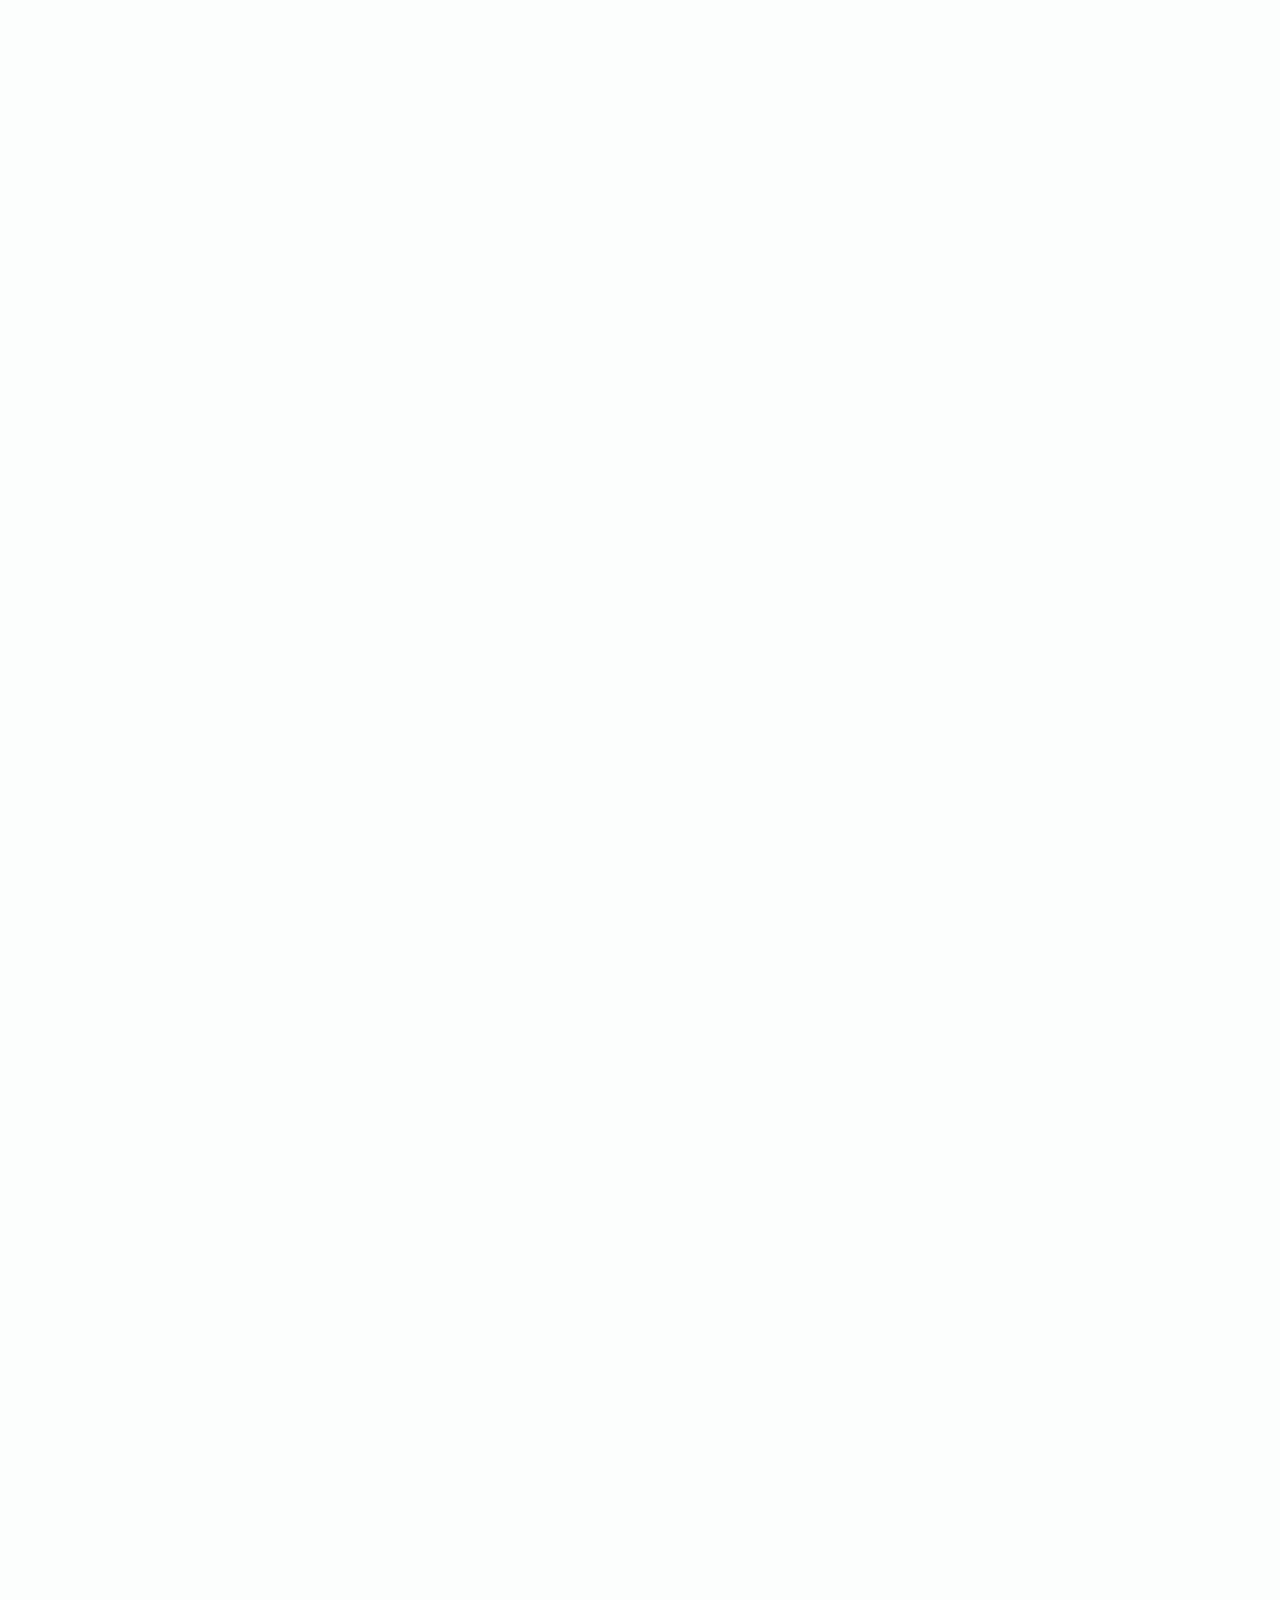
==== commit fa7a2424: "Refine: Add page preloader, slide-in entry staggers, fix wobbly WhatsApp SVG paths, and optimize mob" ====
--- a/index.html
+++ b/index.html
@@ -31,6 +31,17 @@
   <link rel="stylesheet" href="css/style.css">
 </head>
 <body>
+
+  <!-- ==========================================
+     0. PAGE PRELOADER SCREEN
+     ========================================== -->
+  <div class="preloader" id="preloader" aria-hidden="true">
+    <div class="preloader-content">
+      <img src="assets/logo.png" alt="Acmedics Logo" class="preloader-logo">
+      <div class="preloader-bar"><div class="preloader-progress"></div></div>
+    </div>
+  </div>
+
 
   <!-- ==========================================
      1. NAVIGATION NAVBAR
@@ -917,14 +928,14 @@
      ========================================== -->
   <!-- WhatsApp Floating Action Button -->
   <a href="https://wa.me/2348067616756?text=Hello%20Acmedics%2C%20I%20would%20like%20to%20chat%20about%20your%20early%20intervention%20support." class="whatsapp-fab" target="_blank" aria-label="Chat with Acmedics on WhatsApp">
-    <svg viewBox="0 0 24 24"><path d="M.057 24l1.687-6.163c-1.041-1.804-1.588-3.849-1.587-5.946C.06 5.348 5.397.01 12.008.01c3.202.001 6.212 1.246 8.477 3.514 2.266 2.268 3.507 5.28 3.505 8.484-.004 6.657-5.34 11.997-11.953 11.997-2.005-.001-3.973-.502-5.724-1.455L0 24zm6.59-4.846c1.6.95 3.188 1.449 4.825 1.451 5.436 0 9.86-4.37 9.864-9.799.002-2.63-1.023-5.101-2.885-6.966a9.89 9.89 0 0 0-6.98-2.878C5.234 1.962.81 6.333.806 11.763c-.001 1.67.46 3.3 1.336 4.729l-.955 3.49 3.585-.929zm14.073-6.685c-.328-.164-1.942-.958-2.242-1.069-.3-.109-.519-.164-.738.164-.219.328-.847 1.069-1.039 1.288-.192.219-.384.246-.71.083-.327-.164-1.385-.51-2.637-1.627-.975-.87-1.633-1.944-1.825-2.272-.192-.328-.02-.505.144-.668.148-.147.328-.383.493-.575.164-.192.219-.328.328-.547.11-.219.055-.411-.027-.575-.082-.164-.738-1.78-.975-2.355-.262-.628-.522-.533-.715-.544l-.612-.01c-.219 0-.575.083-.876.411-.3.328-1.149 1.123-1.149 2.738 0 1.615 1.176 3.176 1.341 3.395.164.22 2.313 3.532 5.6 4.95.782.338 1.393.54 1.868.69.786.25 1.5.215 2.064.13.629-.095 1.942-.794 2.216-1.533.273-.739.273-1.37.19-1.506-.083-.137-.3-.219-.628-.383z"/></svg>
+    <svg viewBox="0 0 24 24"><path d="M12.031 2a9.978 9.978 0 00-9.978 9.978c0 1.579.366 3.116 1.063 4.507L2 22l5.706-1.498c1.332.727 2.825 1.11 4.321 1.11A9.982 9.982 0 0022 11.977 9.98 9.98 0 0012.031 2zm5.82 14.18c-.244.688-1.22 1.252-1.685 1.298-.448.047-.98.077-2.923-.683-2.482-.971-4.08-3.487-4.202-3.652-.123-.165-.997-1.325-.997-2.528 0-1.203.629-1.794.851-2.04.22-.246.48-.308.64-.308.16 0 .32 0 .459.006.15.006.348-.057.545.419.197.477.677 1.65.736 1.774.06.124.099.268.016.433-.083.165-.124.268-.246.412-.124.143-.26.32-.37.429-.122.12-.25.251-.107.496.143.245.635 1.047 1.362 1.694.937.834 1.727 1.092 1.973 1.214.246.121.39.102.535-.065.145-.166.629-.731.797-.98.168-.247.336-.206.566-.122.23.084 1.458.687 1.71.81.25.124.417.186.48.289.061.103.061.597-.183 1.285z"/></svg>
   </a>
 
   <!-- Mobile Sticky Bottom CTA Bar -->
   <div class="mobile-sticky-bar" id="mobileStickyBar">
     <a href="book.html" class="btn btn-primary btn-sm">Book Consultation</a>
     <a href="https://wa.me/2348067616756?text=Hello%20Acmedics%2C%20I%20would%20like%20to%20book%20a%20consultation%20for%20my%20child." target="_blank" class="btn btn-whatsapp btn-sm">
-      <svg viewBox="0 0 24 24" width="16" height="16" fill="currentColor"><path d="M.057 24l1.687-6.163c-1.041-1.804-1.588-3.849-1.587-5.946C.06 5.348 5.397.01 12.008.01c3.202.001 6.212 1.246 8.477 3.514 2.266 2.268 3.507 5.28 3.505 8.484-.004 6.657-5.34 11.997-11.953 11.997-2.005-.001-3.973-.502-5.724-1.455L0 24zm6.59-4.846c1.6.95 3.188 1.449 4.825 1.451 5.436 0 9.86-4.37 9.864-9.799.002-2.63-1.023-5.101-2.885-6.966a9.89 9.89 0 0 0-6.98-2.878C5.234 1.962.81 6.333.806 11.763c-.001 1.67.46 3.3 1.336 4.729l-.955 3.49 3.585-.929zm14.073-6.685c-.328-.164-1.942-.958-2.242-1.069-.3-.109-.519-.164-.738.164-.219.328-.847 1.069-1.039 1.288-.192.219-.384.246-.71.083-.327-.164-1.385-.51-2.637-1.627-.975-.87-1.633-1.944-1.825-2.272-.192-.328-.02-.505.144-.668.148-.147.328-.383.493-.575.164-.192.219-.328.328-.547.11-.219.055-.411-.027-.575-.082-.164-.738-1.78-.975-2.355-.262-.628-.522-.533-.715-.544l-.612-.01c-.219 0-.575.083-.876.411-.3.328-1.149 1.123-1.149 2.738 0 1.615 1.176 3.176 1.341 3.395.164.22 2.313 3.532 5.6 4.95.782.338 1.393.54 1.868.69.786.25 1.5.215 2.064.13.629-.095 1.942-.794 2.216-1.533.273-.739.273-1.37.19-1.506-.083-.137-.3-.219-.628-.383z"/></svg>
+      <svg viewBox="0 0 24 24" width="16" height="16" fill="currentColor"><path d="M12.031 2a9.978 9.978 0 00-9.978 9.978c0 1.579.366 3.116 1.063 4.507L2 22l5.706-1.498c1.332.727 2.825 1.11 4.321 1.11A9.982 9.982 0 0022 11.977 9.98 9.98 0 0012.031 2zm5.82 14.18c-.244.688-1.22 1.252-1.685 1.298-.448.047-.98.077-2.923-.683-2.482-.971-4.08-3.487-4.202-3.652-.123-.165-.997-1.325-.997-2.528 0-1.203.629-1.794.851-2.04.22-.246.48-.308.64-.308.16 0 .32 0 .459.006.15.006.348-.057.545.419.197.477.677 1.65.736 1.774.06.124.099.268.016.433-.083.165-.124.268-.246.412-.124.143-.26.32-.37.429-.122.12-.25.251-.107.496.143.245.635 1.047 1.362 1.694.937.834 1.727 1.092 1.973 1.214.246.121.39.102.535-.065.145-.166.629-.731.797-.98.168-.247.336-.206.566-.122.23.084 1.458.687 1.71.81.25.124.417.186.48.289.061.103.061.597-.183 1.285z"/></svg>
       WhatsApp
     </a>
   </div>
--- a/css/style.css
+++ b/css/style.css
@@ -78,7 +78,7 @@
   -moz-osx-font-smoothing: grayscale;
   overflow-x: hidden;
   opacity: 0;
-  animation: fadeInPage 0.6s var(--transition-slow) forwards;
+  animation: fadeInPage 0.6s var(--transition-slow) 0.4s forwards;
 }
 
 @keyframes fadeInPage {
@@ -106,7 +106,106 @@
 }
 
 /* ==========================================
-   3. TYPOGRAPHY & LAYOUT UTILITIES
+   3. PRELOADER & ENTRANCE ANIMATIONS
+   ========================================== */
+.preloader {
+  position: fixed;
+  top: 0;
+  left: 0;
+  width: 100vw;
+  height: 100vh;
+  background-color: var(--color-white);
+  display: flex;
+  align-items: center;
+  justify-content: center;
+  z-index: 99999;
+  transition: opacity 0.6s cubic-bezier(0.16, 1, 0.3, 1), transform 0.6s cubic-bezier(0.16, 1, 0.3, 1);
+}
+
+.preloader-content {
+  text-align: center;
+}
+
+.preloader-logo {
+  height: 72px;
+  width: auto;
+  margin-bottom: 24px;
+  animation: preloader-logo-pulse 1.2s ease-in-out infinite alternate;
+}
+
+@keyframes preloader-logo-pulse {
+  from { transform: scale(0.96); opacity: 0.7; }
+  to { transform: scale(1.04); opacity: 1; }
+}
+
+.preloader-bar {
+  width: 140px;
+  height: 4px;
+  background-color: var(--color-mint);
+  border-radius: var(--radius-full);
+  overflow: hidden;
+  margin: 0 auto;
+}
+
+.preloader-progress {
+  width: 0;
+  height: 100%;
+  background-color: var(--color-primary);
+  animation: preloader-progress-bar 1.0s cubic-bezier(0.16, 1, 0.3, 1) forwards;
+}
+
+@keyframes preloader-progress-bar {
+  to { width: 100%; }
+}
+
+.preloader.fade-out {
+  opacity: 0;
+  pointer-events: none;
+  transform: scale(1.03);
+}
+
+/* Landing Page Hero Staggered Cascade */
+.hero-content .badge {
+  opacity: 0;
+  transform: translateY(20px);
+  animation: hero-cascade 0.8s var(--transition-slow) 0.6s forwards;
+}
+
+.hero-content .hero-title {
+  opacity: 0;
+  transform: translateY(30px);
+  animation: hero-cascade 0.8s var(--transition-slow) 0.75s forwards;
+}
+
+.hero-content .hero-desc {
+  opacity: 0;
+  transform: translateY(30px);
+  animation: hero-cascade 0.8s var(--transition-slow) 0.9s forwards;
+}
+
+.hero-content .hero-btns {
+  opacity: 0;
+  transform: translateY(20px);
+  animation: hero-cascade 0.8s var(--transition-slow) 1.05s forwards;
+}
+
+.hero-visual {
+  opacity: 0;
+  transform: scale(0.97) translateY(30px);
+  filter: blur(10px);
+  animation: hero-visual-entrance 1.2s var(--transition-slow) 0.7s forwards;
+}
+
+@keyframes hero-cascade {
+  to { opacity: 1; transform: translateY(0); }
+}
+
+@keyframes hero-visual-entrance {
+  to { opacity: 1; transform: scale(1) translateY(0); filter: blur(0); }
+}
+
+/* ==========================================
+   4. TYPOGRAPHY & LAYOUT UTILITIES
    ========================================== */
 .container {
   width: 100%;
@@ -220,7 +319,7 @@
 }
 
 /* ==========================================
-   4. BUTTONS & INTERACTIVE ELEMENTS
+   5. BUTTONS & INTERACTIVE ELEMENTS
    ========================================== */
 .btn {
   display: inline-flex;
@@ -289,7 +388,7 @@
 }
 
 /* ==========================================
-   5. NAVBAR & NAVIGATION
+   6. NAVBAR & NAVIGATION
    ========================================== */
 header {
   position: fixed;
@@ -455,7 +554,7 @@
 }
 
 /* ==========================================
-   6. HERO & PAGE HERO SECTIONS
+   7. HERO & PAGE HERO SECTIONS
    ========================================== */
 .hero {
   position: relative;
@@ -519,21 +618,6 @@
   gap: 20px;
 }
 
-.hero-visual {
-  position: relative;
-  width: 100%;
-  border-radius: var(--radius-lg);
-  overflow: hidden;
-  box-shadow: var(--shadow-lg);
-  border: 4px solid var(--color-white);
-  transition: var(--transition-slow);
-}
-
-.hero-visual:hover {
-  transform: scale(1.01) translateY(-4px);
-  box-shadow: var(--shadow-card-hover);
-}
-
 .hero-visual img {
   width: 100%;
   height: 100%;
@@ -595,7 +679,7 @@
 }
 
 /* ==========================================
-   7. TRUST BANNER
+   8. TRUST BANNER
    ========================================== */
 .trust-banner {
   background-color: var(--color-white);
@@ -665,7 +749,7 @@
 }
 
 /* ==========================================
-   8. ABOUT & MISSION SECTION
+   9. ABOUT & MISSION SECTION
    ========================================== */
 .about {
   background-color: var(--color-white);
@@ -721,7 +805,7 @@
 }
 
 /* ==========================================
-   9. MEET THE FOUNDER SECTION
+   10. MEET THE FOUNDER SECTION
    ========================================== */
 .founder {
   background-color: var(--color-mint-light);
@@ -829,7 +913,7 @@
 }
 
 /* ==========================================
-   10. SERVICES & DETAILED SECTIONS
+   11. SERVICES & DETAILED SECTIONS
    ========================================== */
 .services {
   background-color: var(--color-white);
@@ -955,7 +1039,13 @@
 @media (max-width: 768px) {
   .service-card.spotlight {
     grid-column: span 1;
-    padding: 30px;
+    padding: 24px;
+    gap: 20px;
+  }
+  .spotlight-img {
+    order: -1; /* image on top on mobile */
+    max-width: 280px;
+    margin: 0 auto;
   }
 }
 
@@ -1081,7 +1171,7 @@
 }
 
 /* ==========================================
-   11. OUR PROCESS (HOW WE HELP)
+   12. OUR PROCESS (HOW WE HELP)
    ========================================== */
 .process {
   background-color: var(--color-bg-light);
@@ -1167,7 +1257,7 @@
 }
 
 /* ==========================================
-   12. WHY CHOOSE ACMEDICS
+   13. WHY CHOOSE ACMEDICS
    ========================================== */
 .why-choose {
   background-color: var(--color-white);
@@ -1239,7 +1329,7 @@
 }
 
 /* ==========================================
-   13. GLOBAL REACH SECTION
+   14. GLOBAL REACH SECTION
    ========================================== */
 .reach {
   background: linear-gradient(180deg, var(--color-white) 0%, var(--color-mint-light) 100%);
@@ -1309,7 +1399,7 @@
 }
 
 /* ==========================================
-   14. COMMUNITY CTA BANNER
+   15. COMMUNITY CTA BANNER
    ========================================== */
 .community {
   background-color: var(--color-white);
@@ -1410,7 +1500,7 @@
 }
 
 /* ==========================================
-   15. TESTIMONIALS CAROUSEL
+   16. TESTIMONIALS CAROUSEL
    ========================================== */
 .testimonials {
   background-color: var(--color-mint-light);
@@ -1568,8 +1658,19 @@
   .testimonial-card { padding: 40px 24px; }
 }
 
+@media (max-width: 600px) {
+  .testimonial-card {
+    padding: 32px 20px;
+  }
+  .testimonial-quote {
+    font-size: 1.1rem;
+    line-height: 1.7;
+    margin-bottom: 20px;
+  }
+}
+
 /* ==========================================
-   16. FAQ SECTION (ACCORDION)
+   17. FAQ SECTION (ACCORDION)
    ========================================== */
 .faq {
   background-color: var(--color-white);
@@ -1656,7 +1757,7 @@
 }
 
 /* ==========================================
-   17. RESOURCE SHOP ELEMENTS
+   18. RESOURCE SHOP ELEMENTS
    ========================================== */
 .shop-filters {
   display: flex;
@@ -1806,7 +1907,7 @@
 }
 
 /* ==========================================
-   18. SCHEDULER & ASSESSMENT DASHBOARD
+   19. SCHEDULER & ASSESSMENT DASHBOARD
    ========================================== */
 .booking-dashboard {
   background-color: var(--color-white);
@@ -1878,14 +1979,17 @@
   .booking-dashboard {
     padding: 24px 16px;
   }
+  .booking-step-indicator span {
+    display: none; /* Hide labels on mobile to prevent squishing */
+  }
   .booking-steps-nav {
-    flex-direction: column;
-    gap: 12px;
+    justify-content: space-around;
+    padding-bottom: 12px;
   }
 }
 
 /* ==========================================
-   19. CONTACT & SCHEDULING SECTION
+   20. CONTACT & SCHEDULING SECTION
    ========================================== */
 .contact {
   background-color: var(--color-bg-light);
@@ -2012,7 +2116,7 @@
 }
 
 /* ==========================================
-   20. FOOTER
+   21. FOOTER
    ========================================== */
 footer {
   background-color: var(--color-primary-dark);
@@ -2165,7 +2269,7 @@
 }
 
 /* ==========================================
-   21. FLOATING ACTION BUTTON & SCROLL BAR
+   22. FLOATING ACTION BUTTON & SCROLL BAR
    ========================================== */
 .whatsapp-fab {
   position: fixed;
@@ -2182,29 +2286,31 @@
   box-shadow: 0 4px 18px rgba(0, 0, 0, 0.15);
   z-index: 900;
   transition: var(--transition-normal);
-  animation: pulse-whatsapp 2s infinite;
+  animation: whatsapp-glow 2.5s infinite;
 }
 
 .whatsapp-fab:hover {
   background-color: #128C7E;
-  transform: scale(1.08) translateY(-2px);
+  transform: scale(1.05) translateY(-4px);
+  box-shadow: 0 8px 24px rgba(37, 211, 102, 0.3);
 }
 
 .whatsapp-fab svg {
   width: 32px;
   height: 32px;
   fill: currentColor;
-}
-
-@keyframes pulse-whatsapp {
+  display: block;
+}
+
+@keyframes whatsapp-glow {
   0% {
-    box-shadow: 0 0 0 0 rgba(37, 211, 102, 0.5);
+    box-shadow: 0 4px 14px rgba(37, 211, 102, 0.2), 0 0 0 0 rgba(37, 211, 102, 0.4);
   }
   70% {
-    box-shadow: 0 0 0 15px rgba(37, 211, 102, 0);
+    box-shadow: 0 4px 14px rgba(37, 211, 102, 0.2), 0 0 0 16px rgba(37, 211, 102, 0);
   }
   100% {
-    box-shadow: 0 0 0 0 rgba(37, 211, 102, 0);
+    box-shadow: 0 4px 14px rgba(37, 211, 102, 0.2), 0 0 0 0 rgba(37, 211, 102, 0);
   }
 }
 
@@ -2244,7 +2350,7 @@
 }
 
 /* ==========================================
-   22. SCROLL ANIMATIONS (Intersection Observer)
+   23. SCROLL ANIMATIONS & DYNAMIC REVEALS
    ========================================== */
 .reveal {
   opacity: 0;
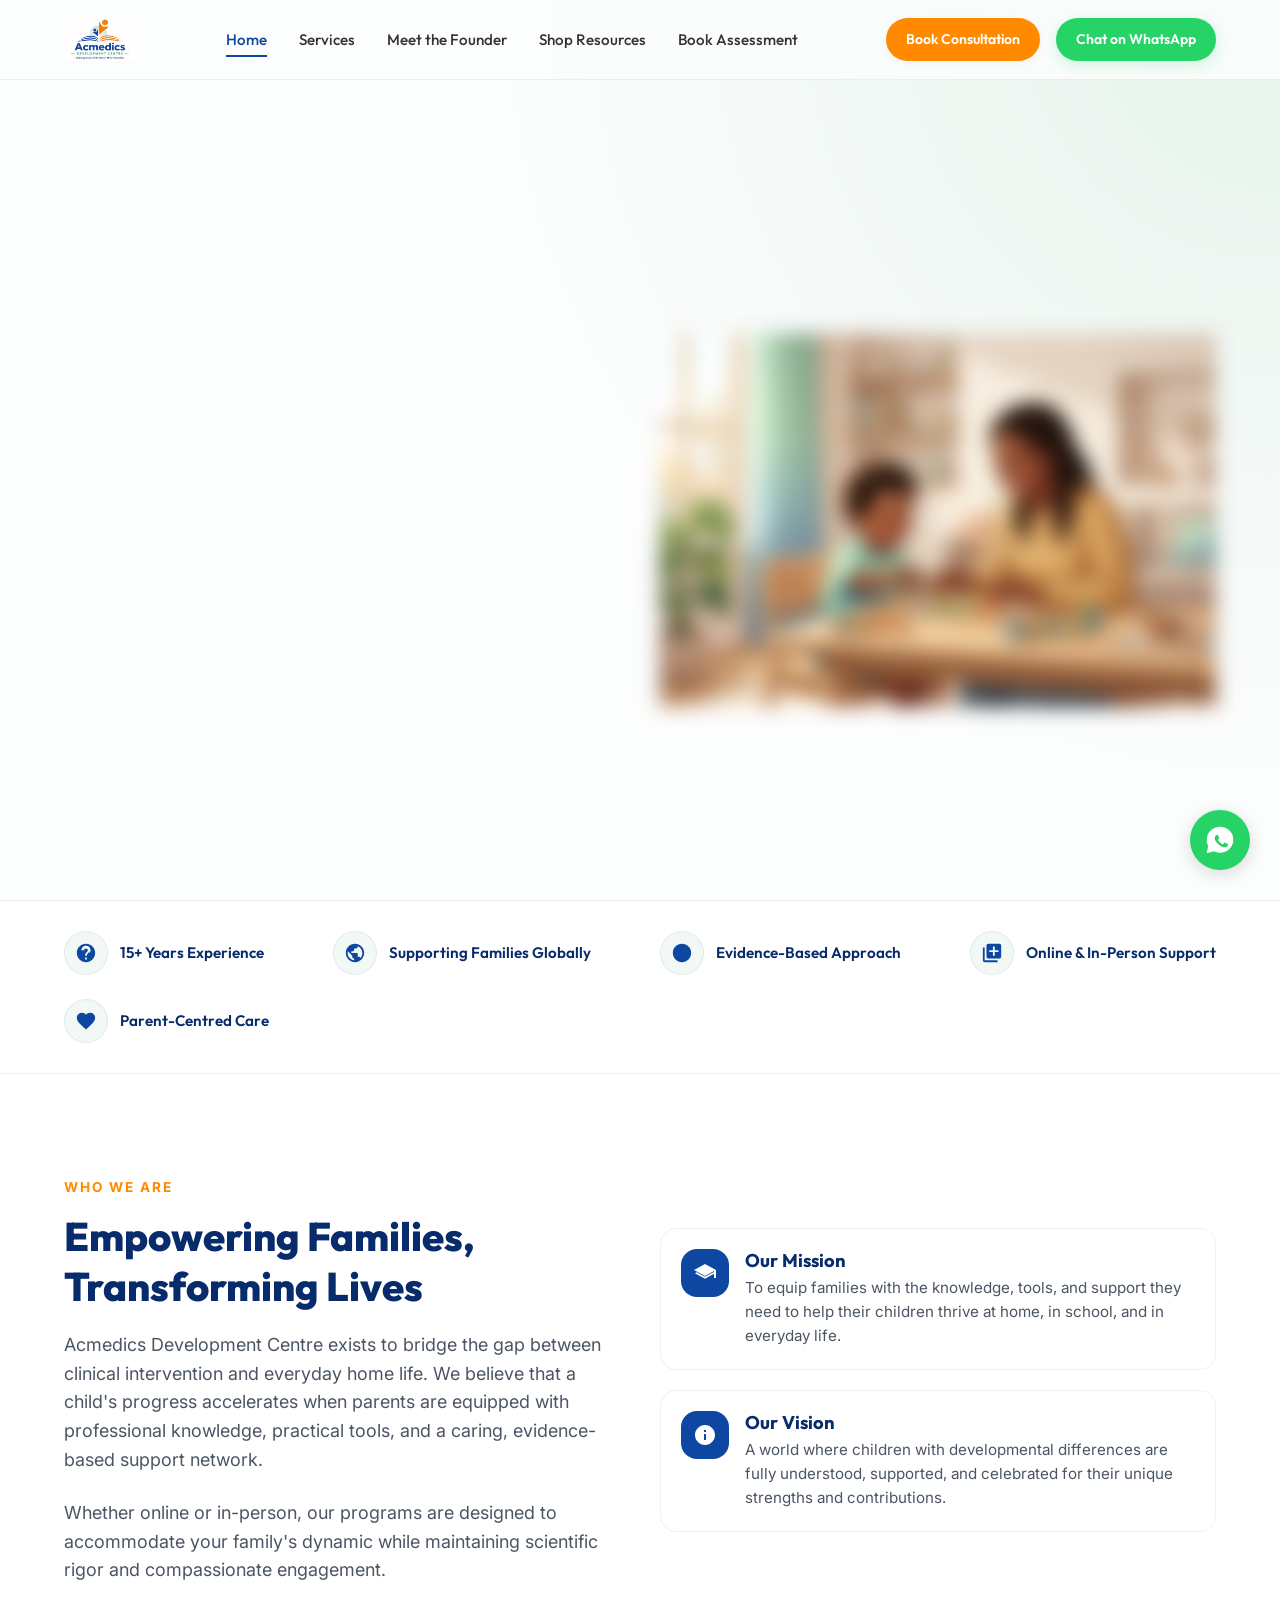
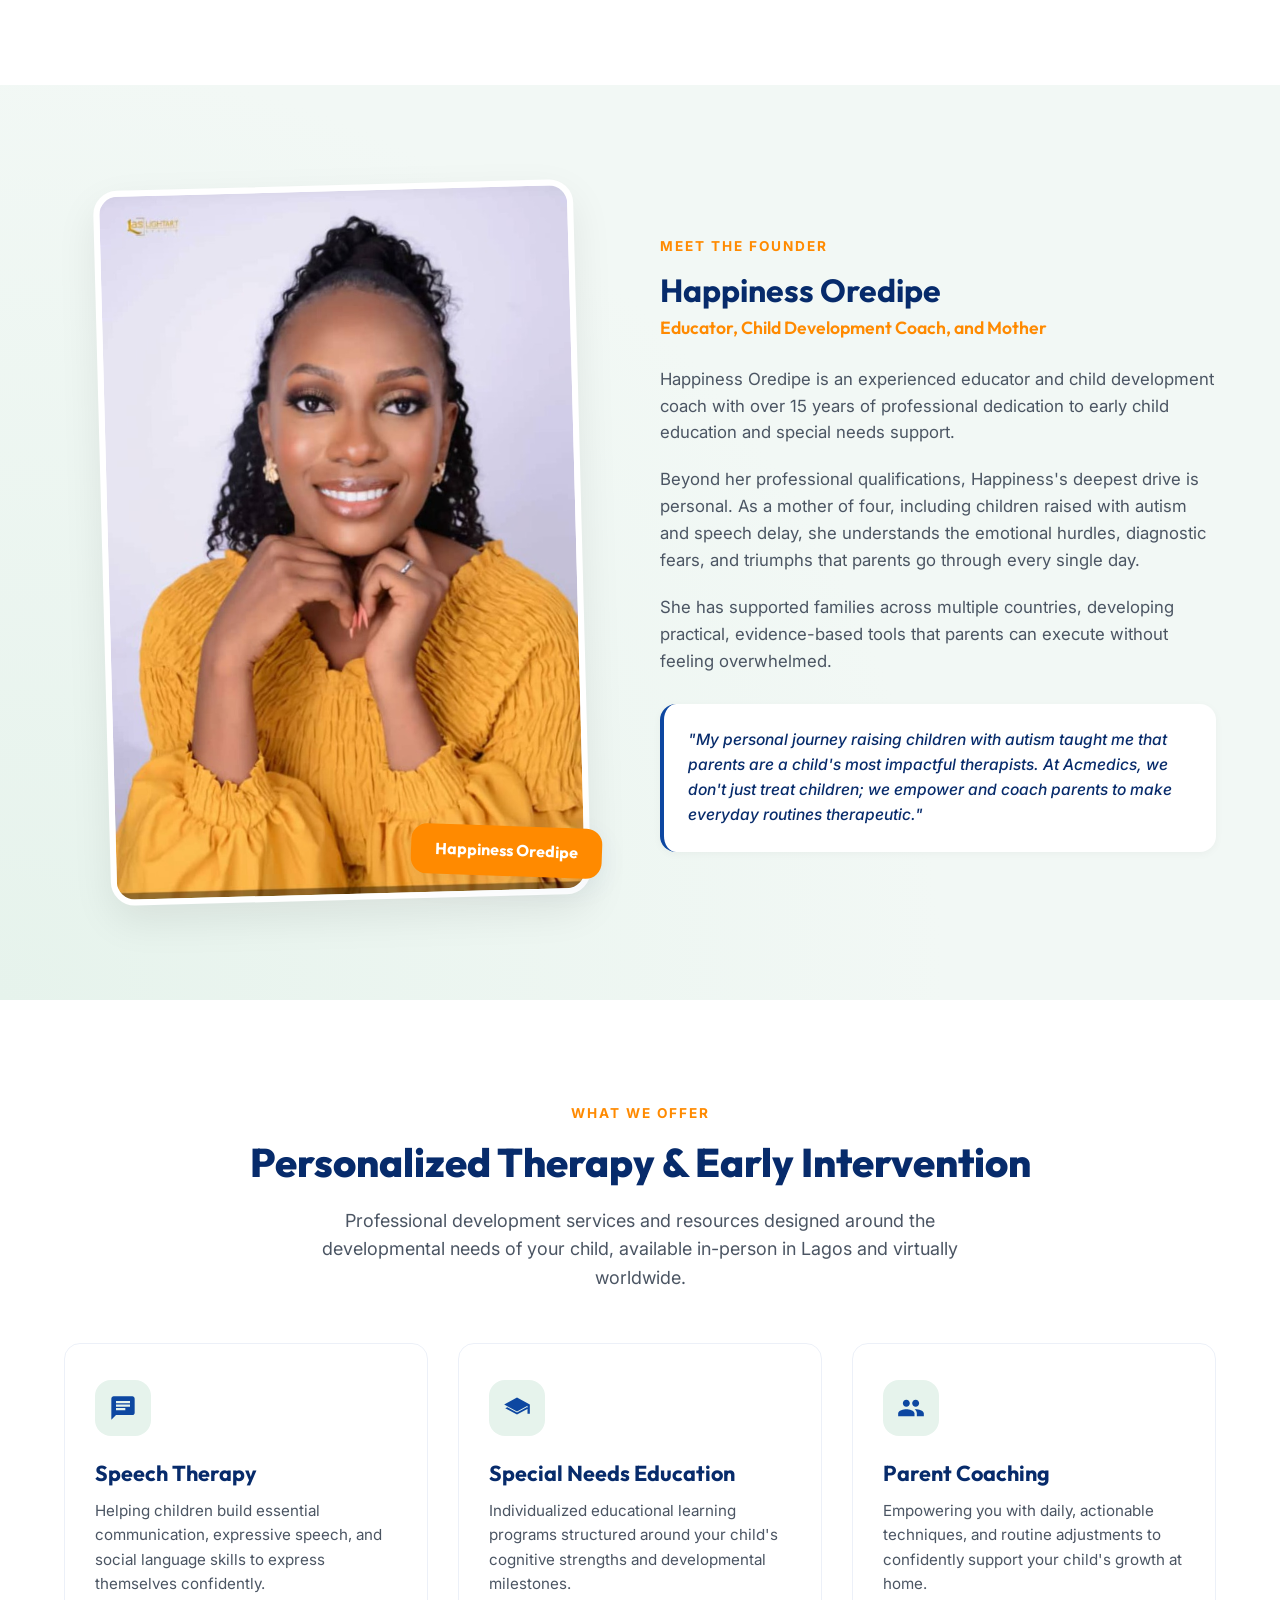
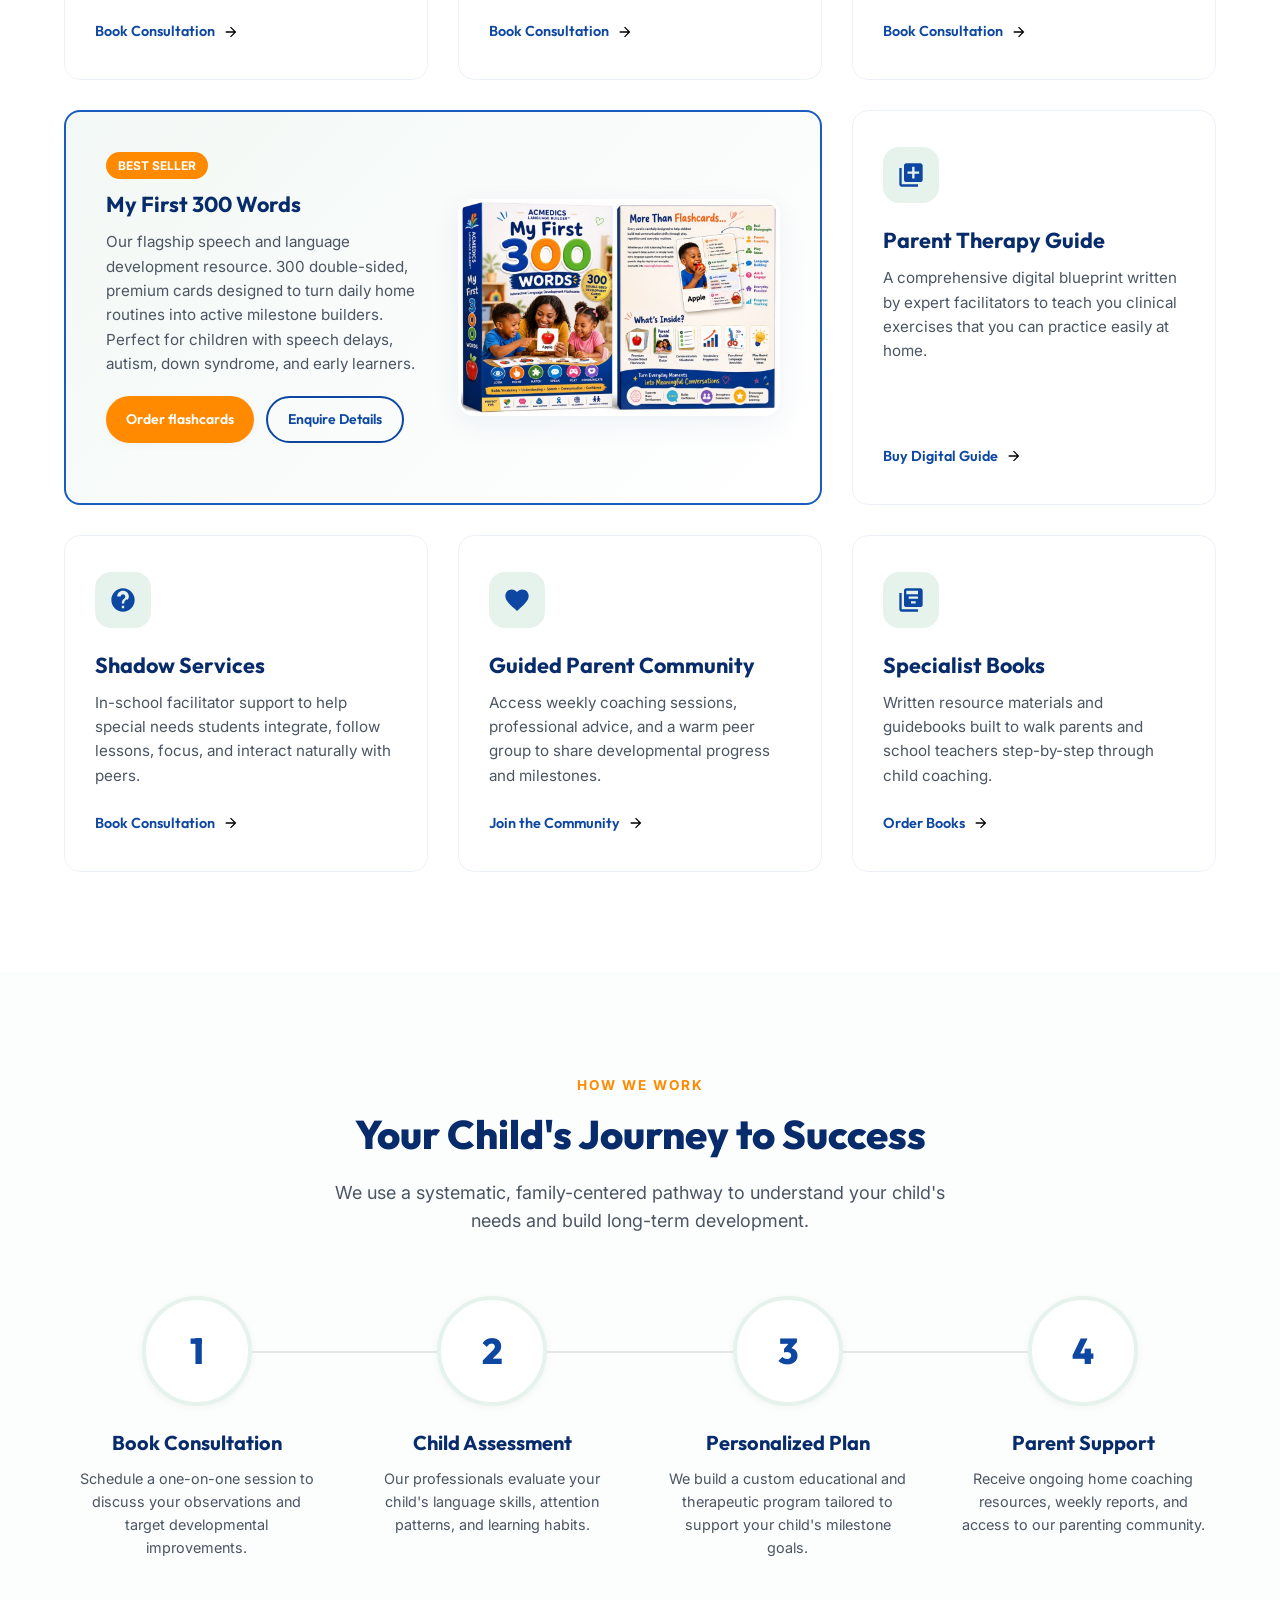
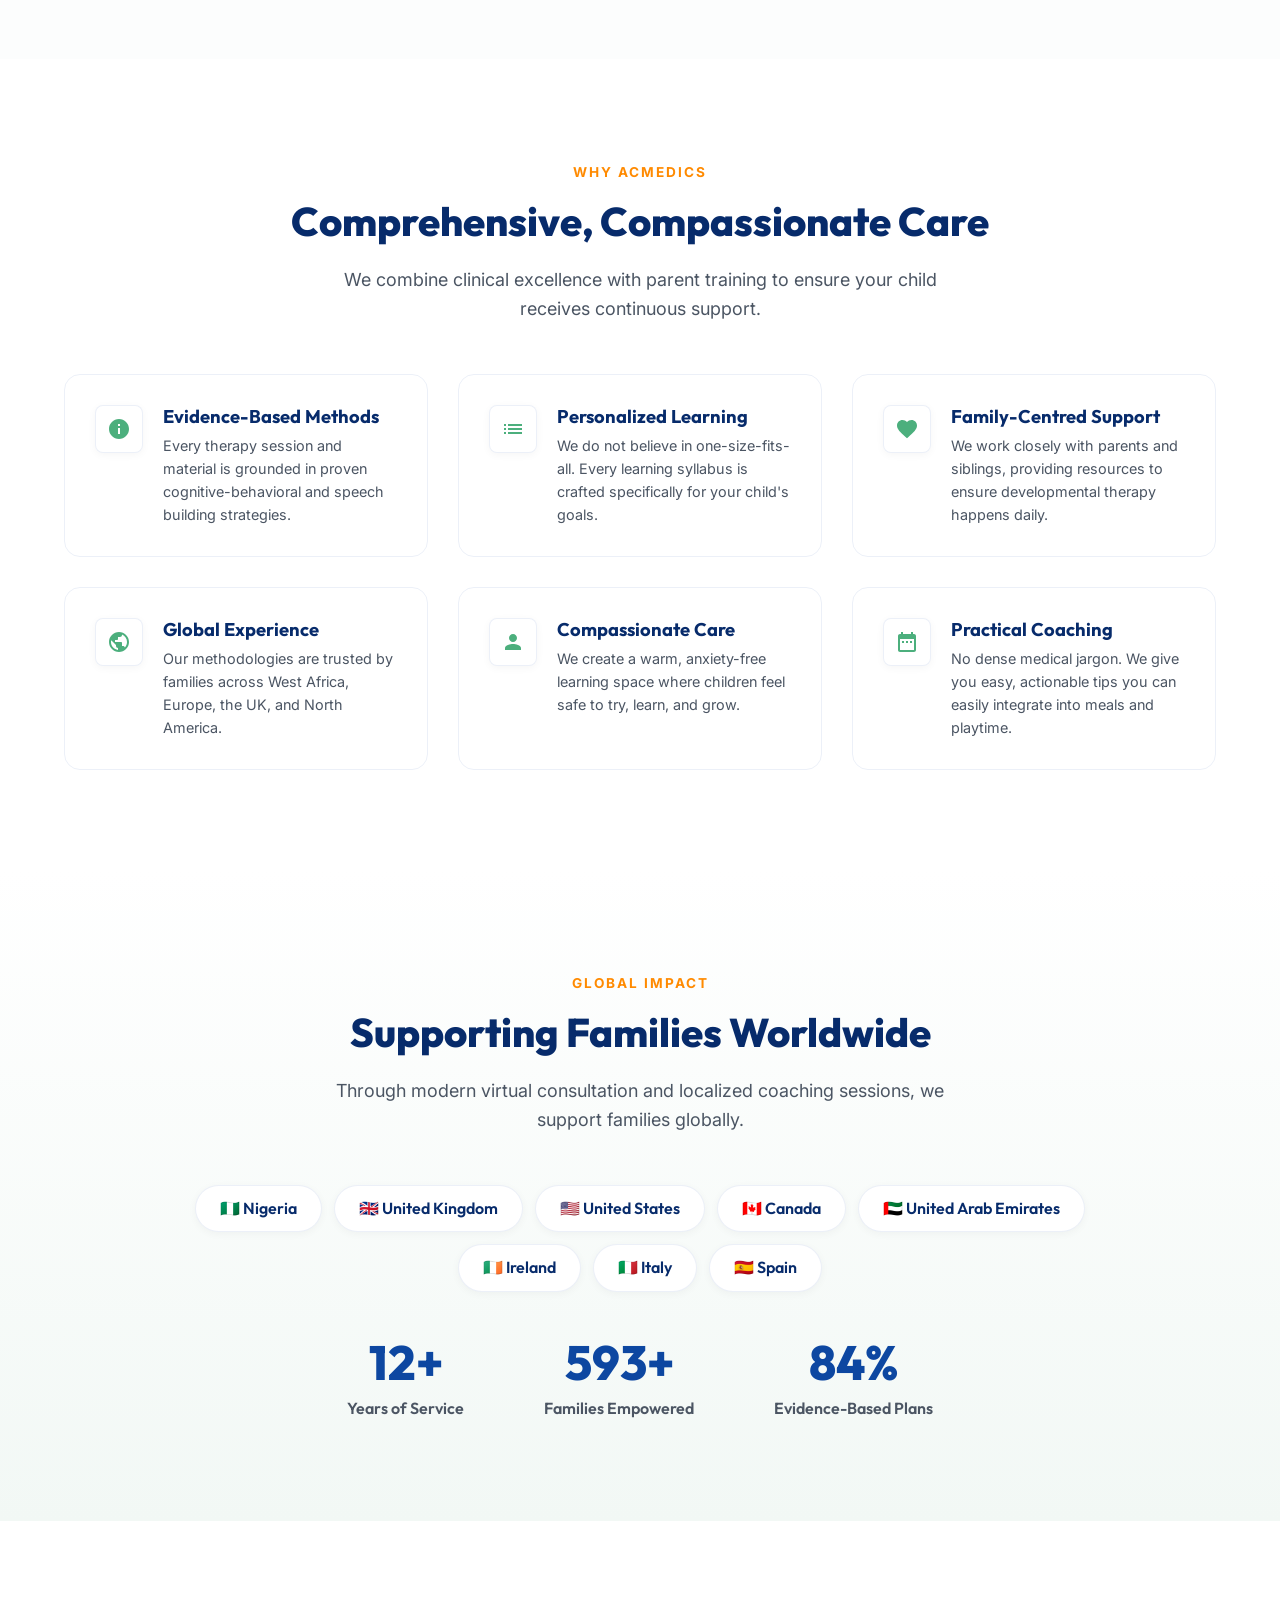
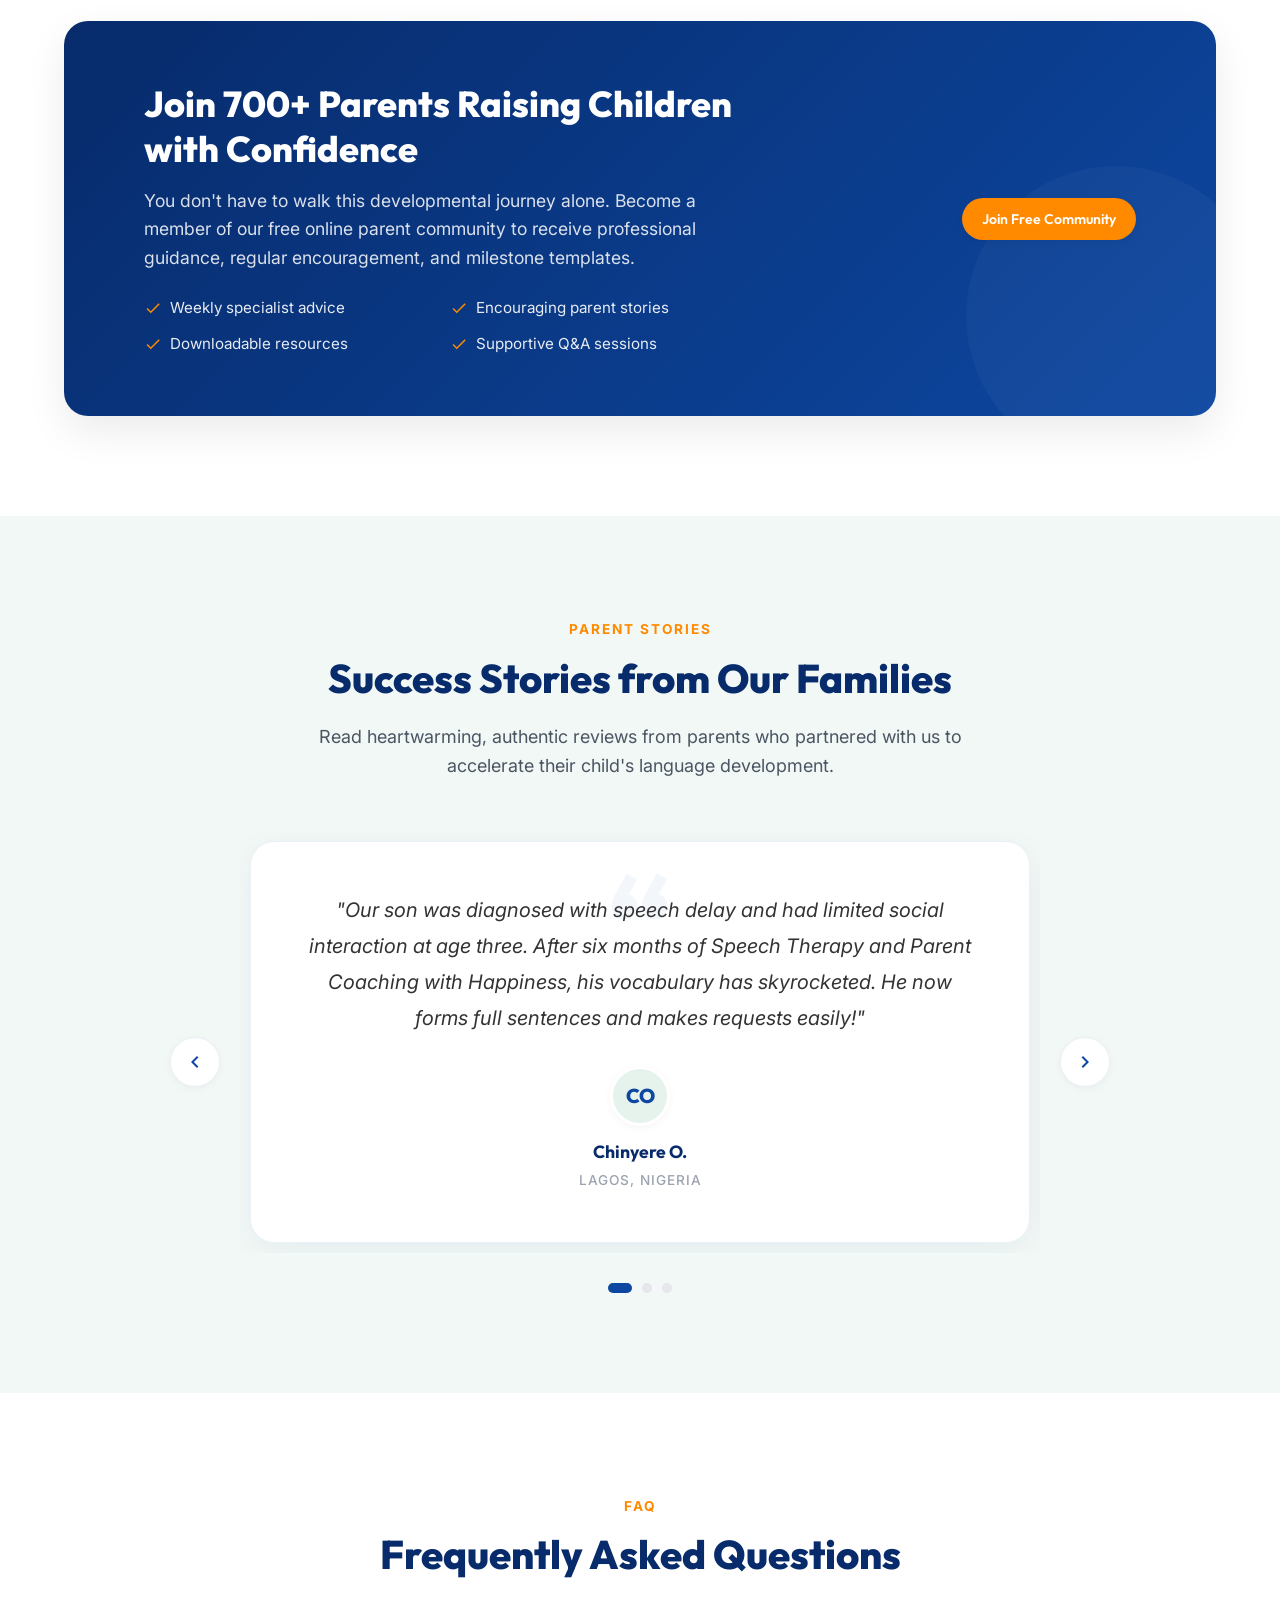
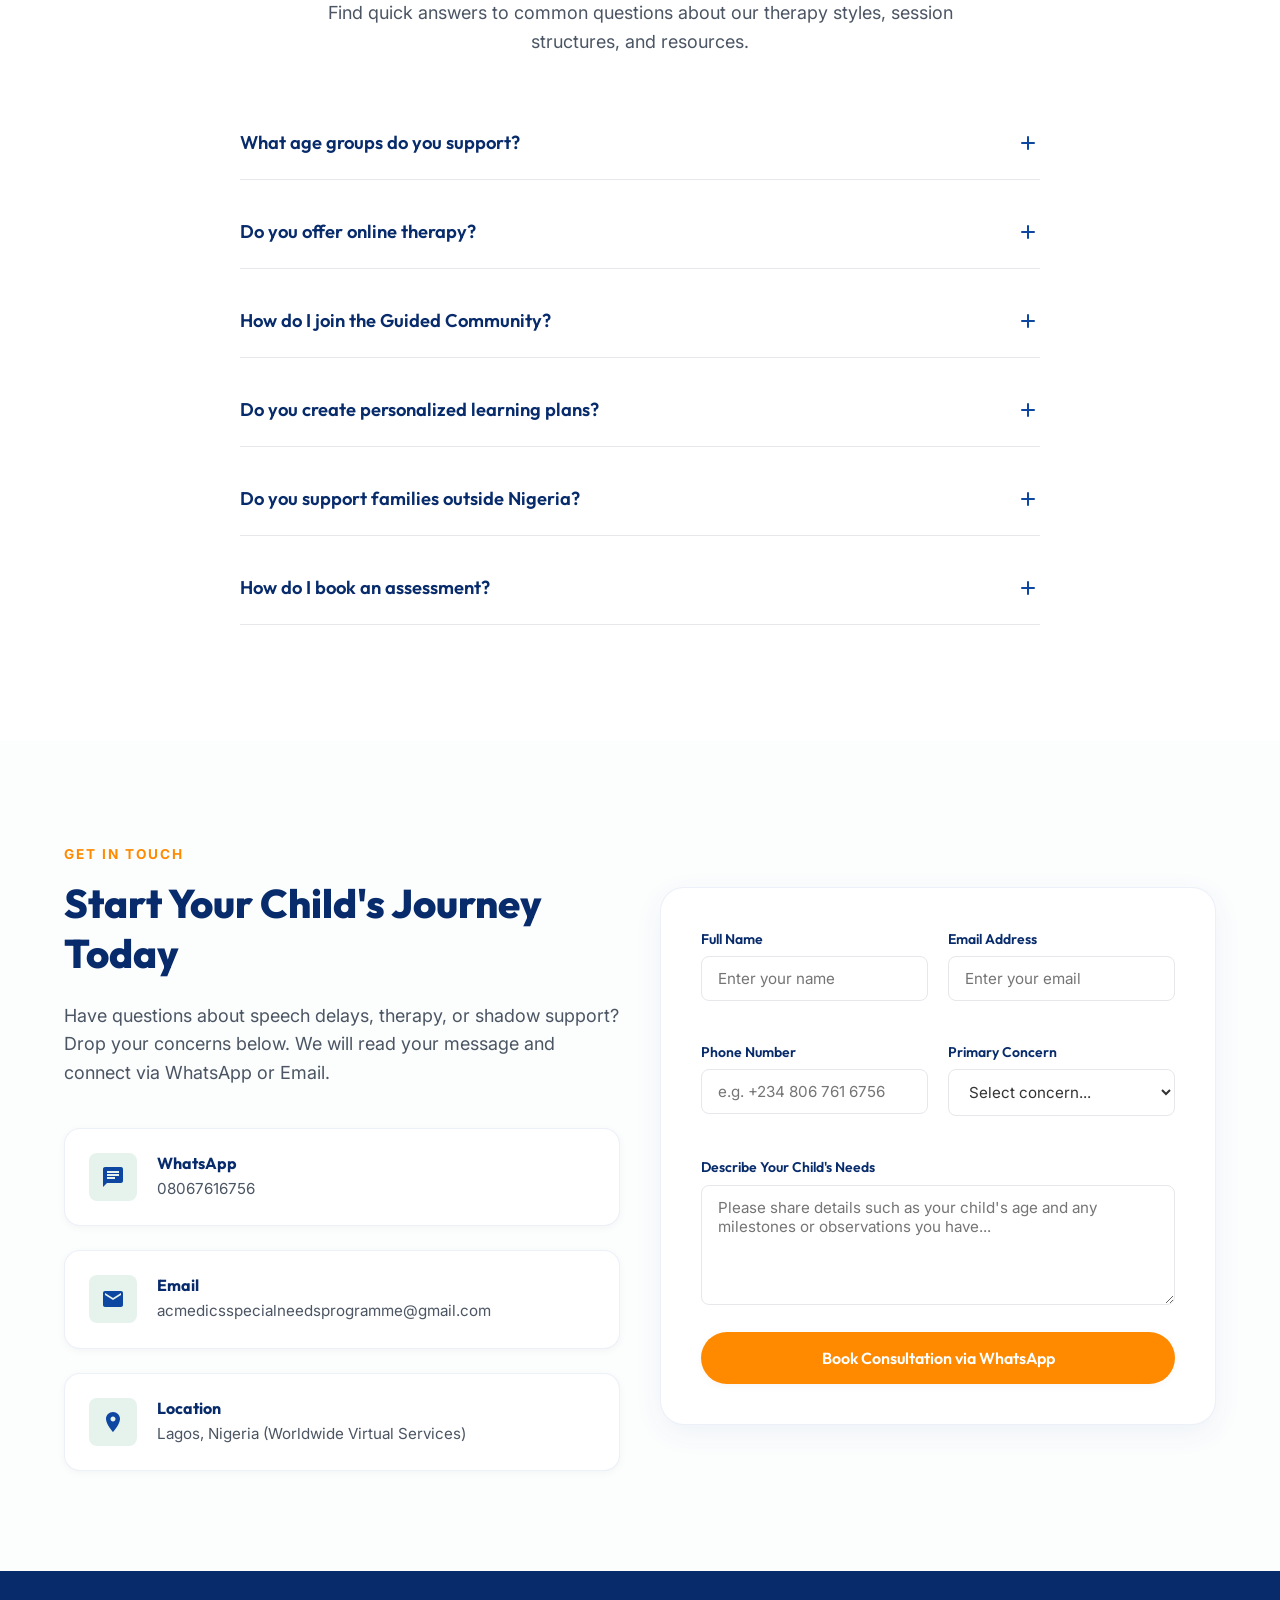
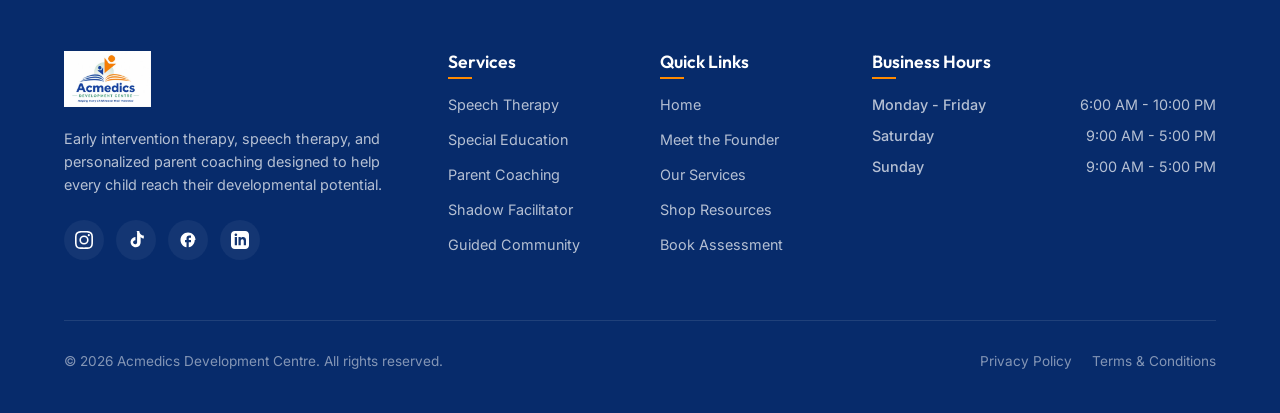
==== commit a1ee9e73: "Fix: Remove redundant body opacity and add fail-safe inline preloader scripts to prevent blank page " ====
--- a/index.html
+++ b/index.html
@@ -41,6 +41,22 @@
       <div class="preloader-bar"><div class="preloader-progress"></div></div>
     </div>
   </div>
+  <script>
+    (function() {
+      var preloader = document.getElementById('preloader');
+      function fadeOut() {
+        if (preloader && !preloader.classList.contains('fade-out')) {
+          preloader.classList.add('fade-out');
+        }
+      }
+      if (document.readyState === 'complete') {
+        fadeOut();
+      } else {
+        window.addEventListener('load', fadeOut);
+        setTimeout(fadeOut, 1200);
+      }
+    })();
+  </script>
 
 
   <!-- ==========================================
--- a/css/style.css
+++ b/css/style.css
@@ -77,12 +77,6 @@
   -webkit-font-smoothing: antialiased;
   -moz-osx-font-smoothing: grayscale;
   overflow-x: hidden;
-  opacity: 0;
-  animation: fadeInPage 0.6s var(--transition-slow) 0.4s forwards;
-}
-
-@keyframes fadeInPage {
-  to { opacity: 1; }
 }
 
 img {
@@ -160,6 +154,7 @@
 
 .preloader.fade-out {
   opacity: 0;
+  visibility: hidden;
   pointer-events: none;
   transform: scale(1.03);
 }
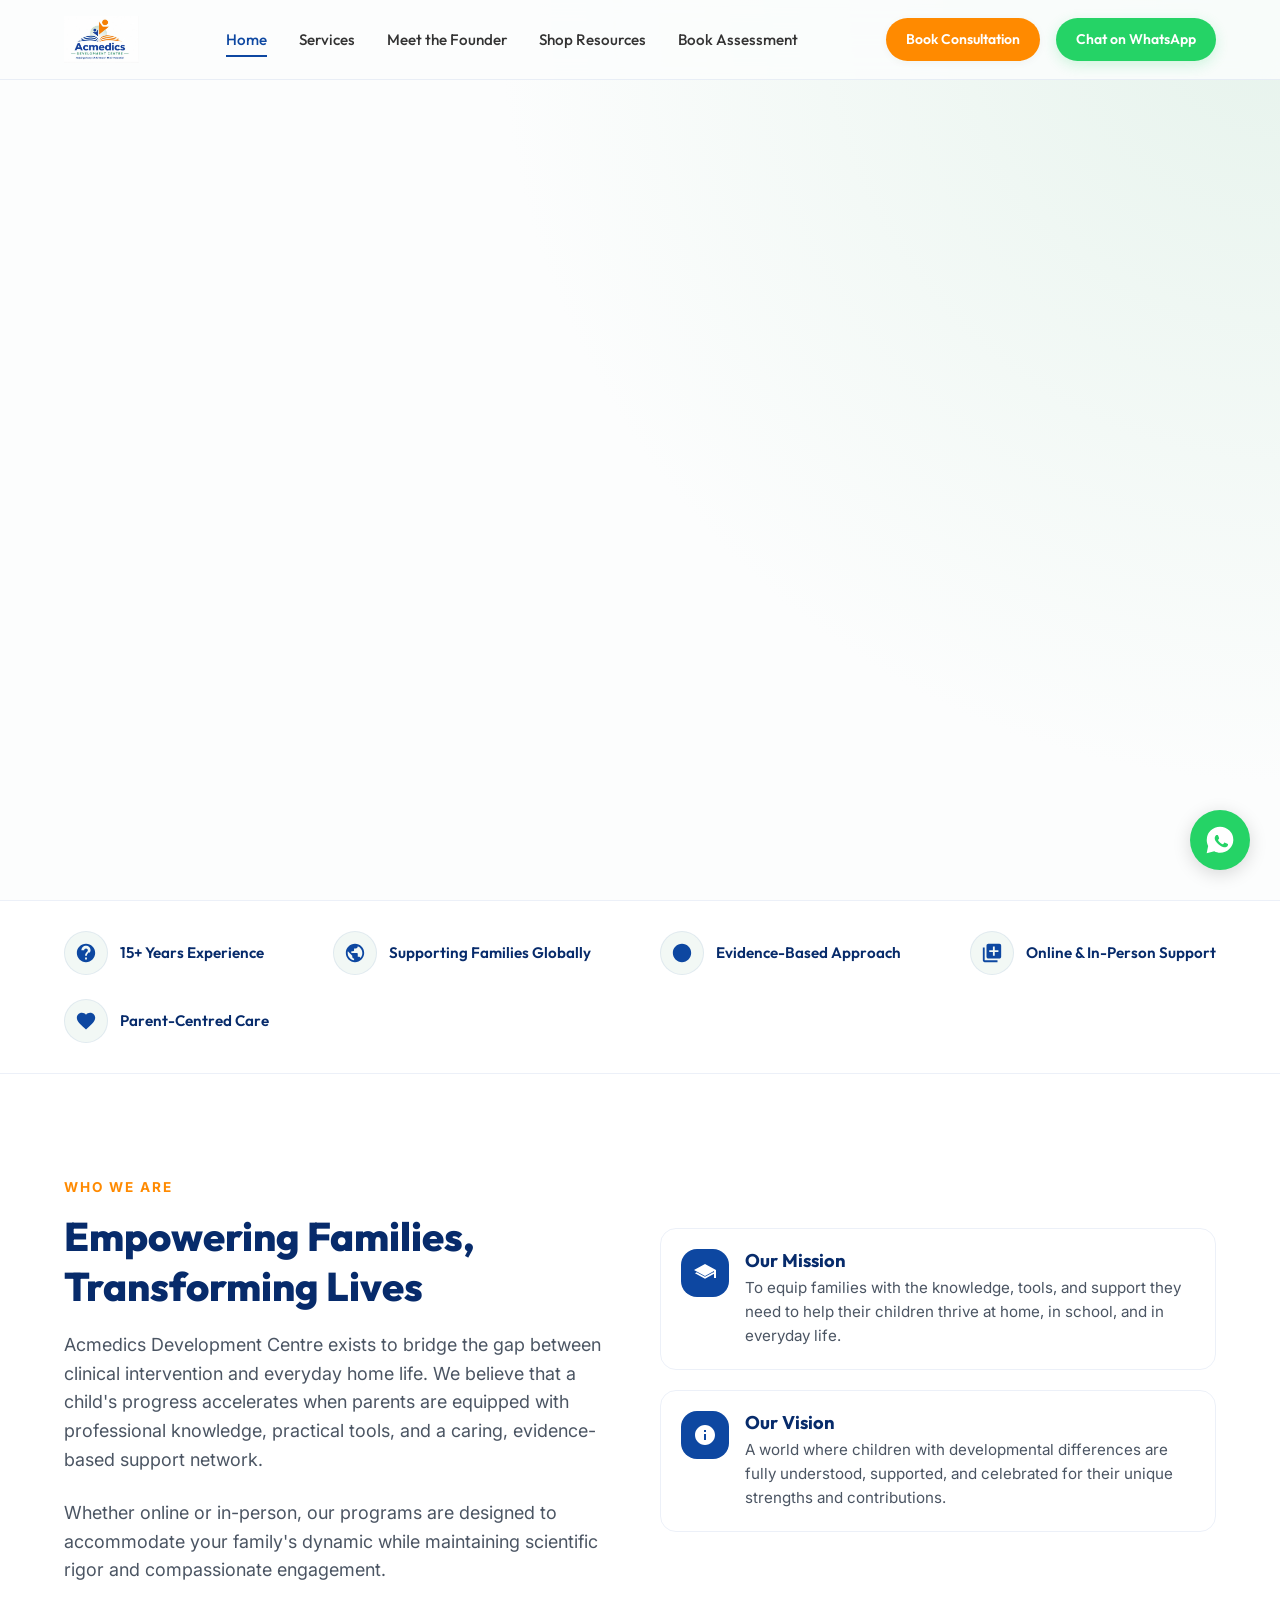
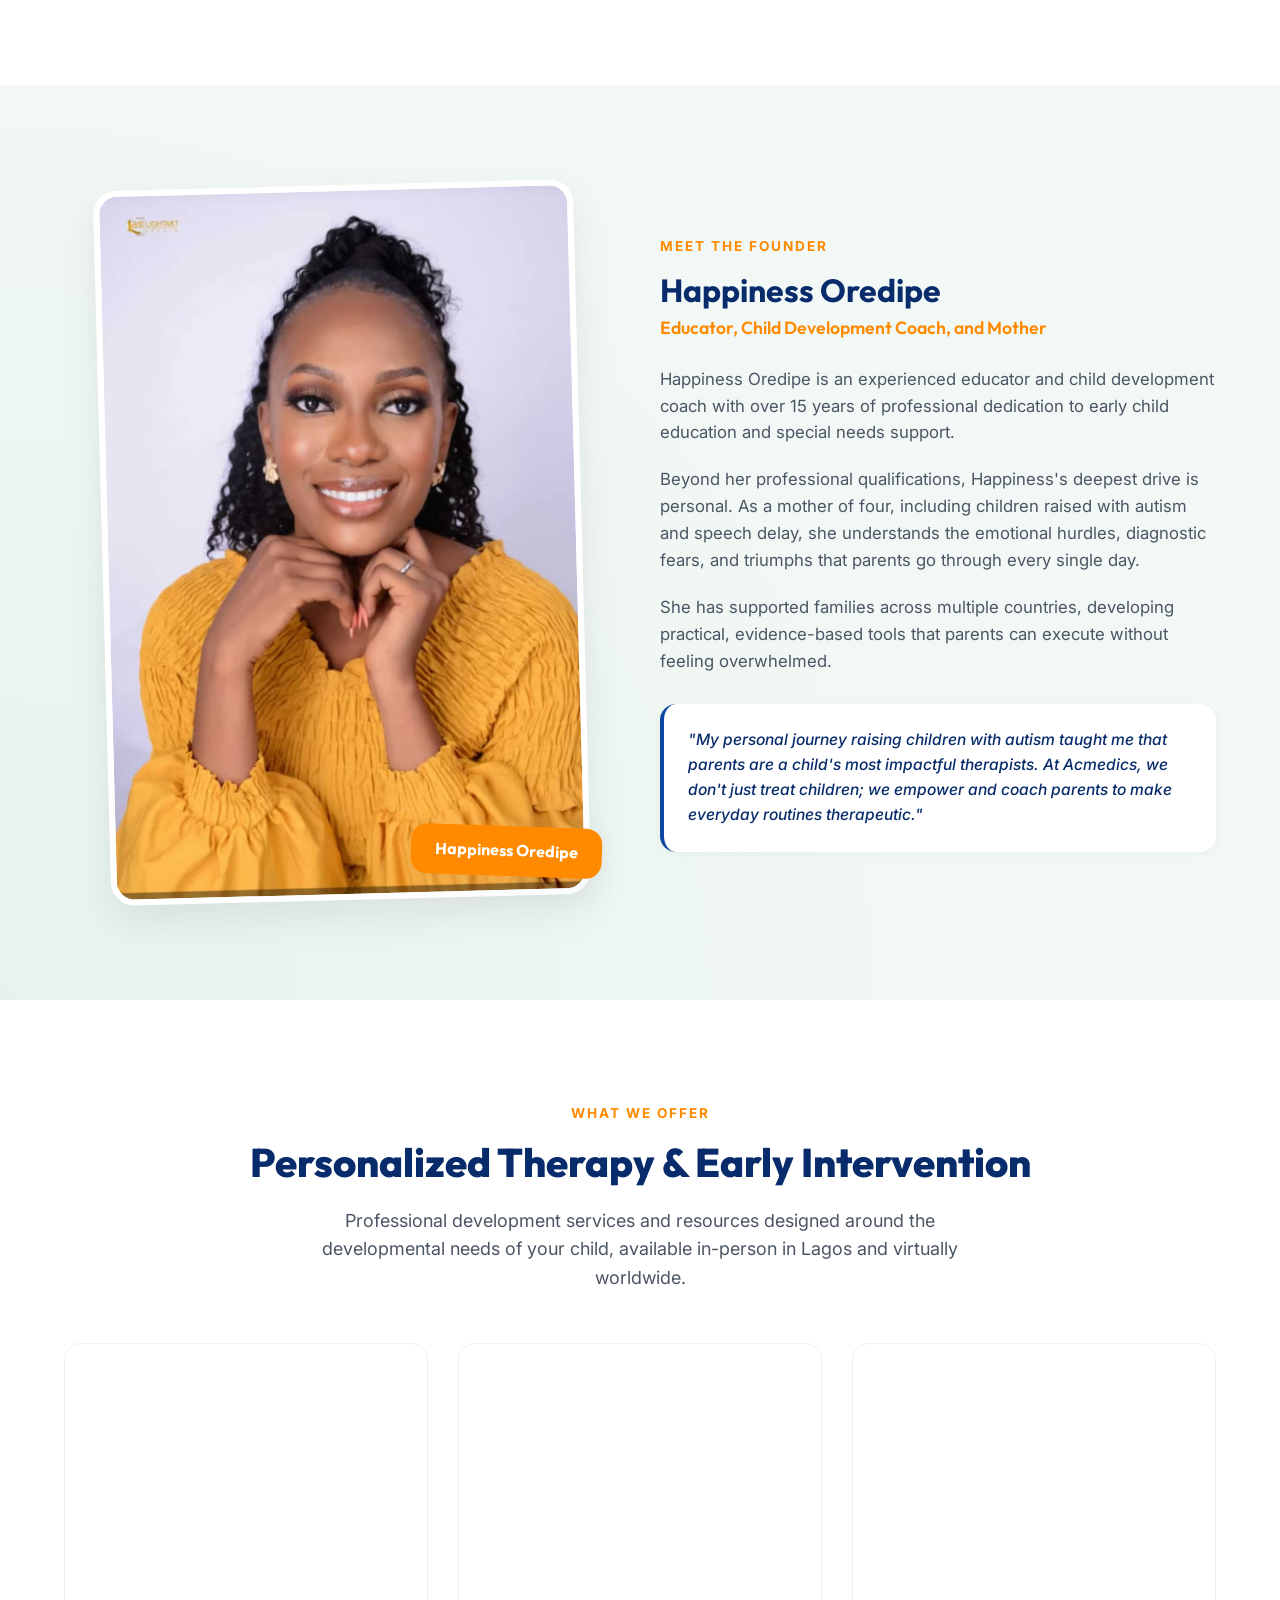
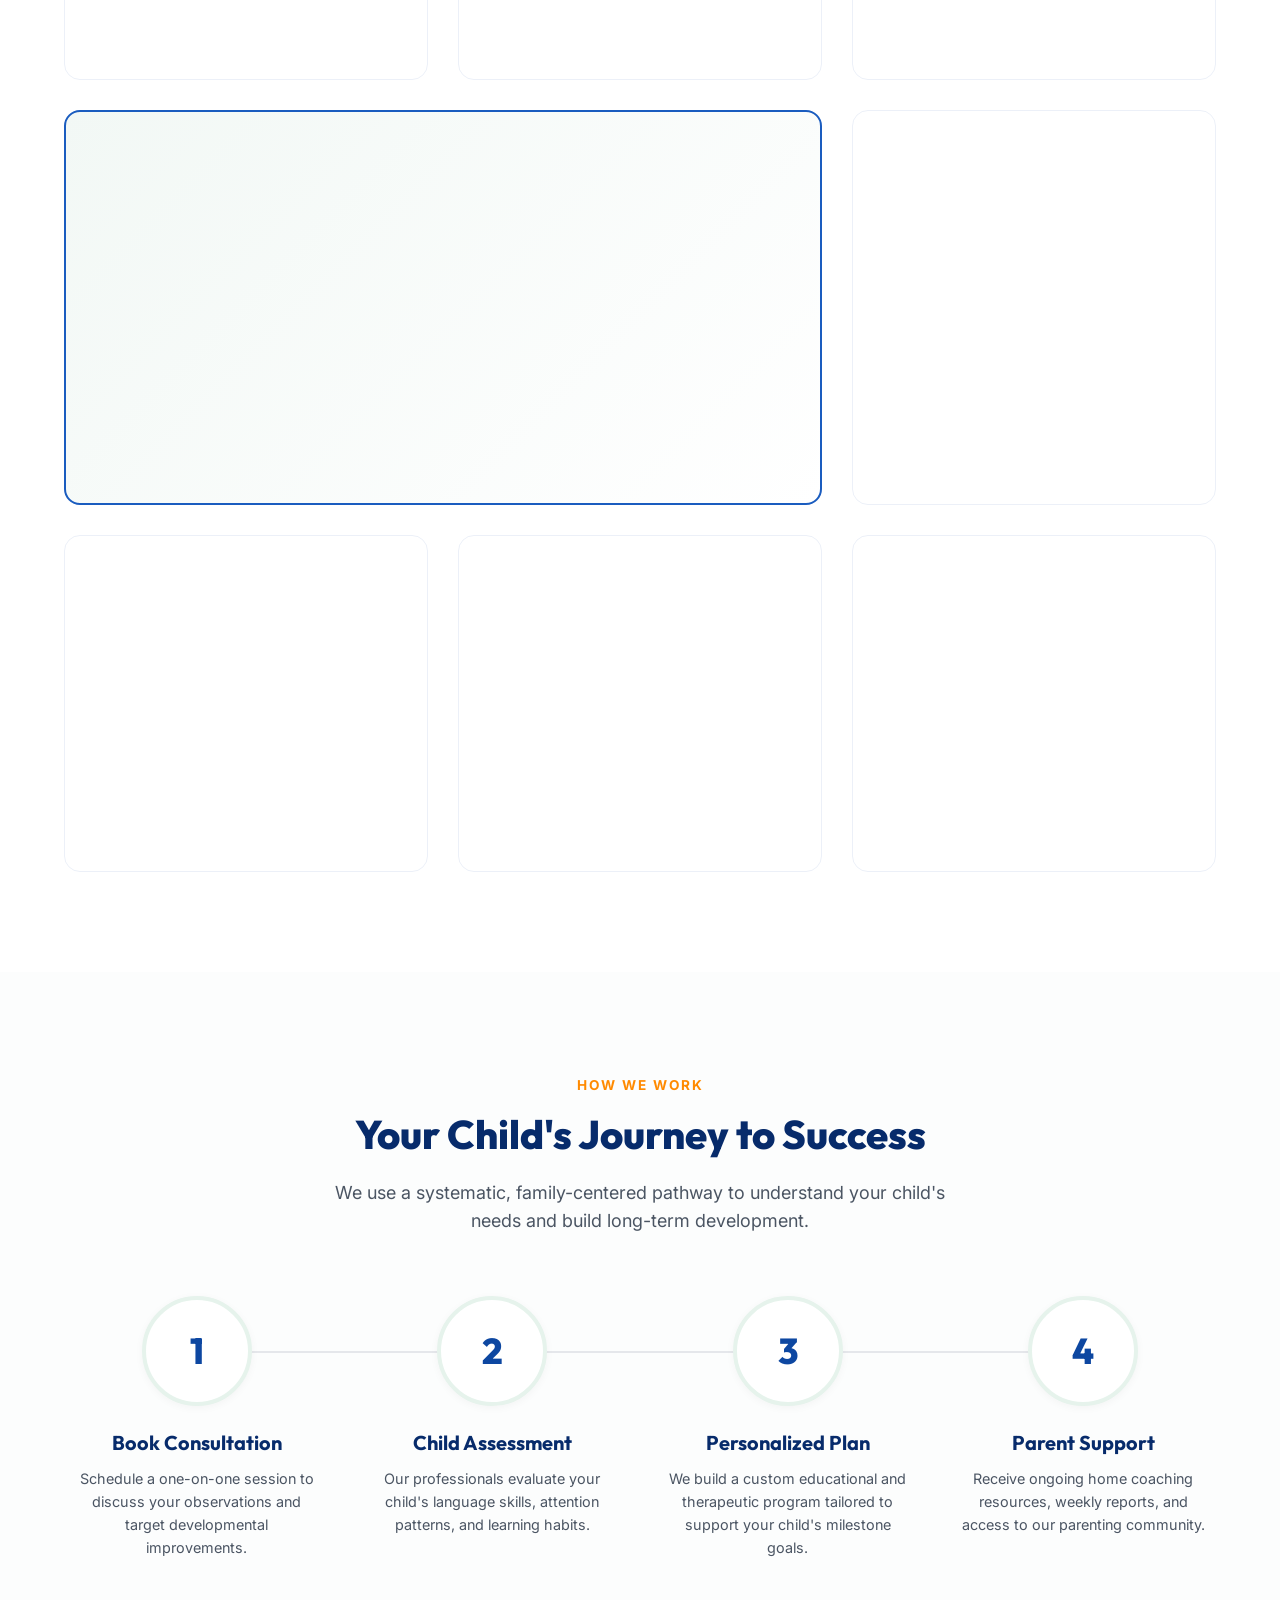
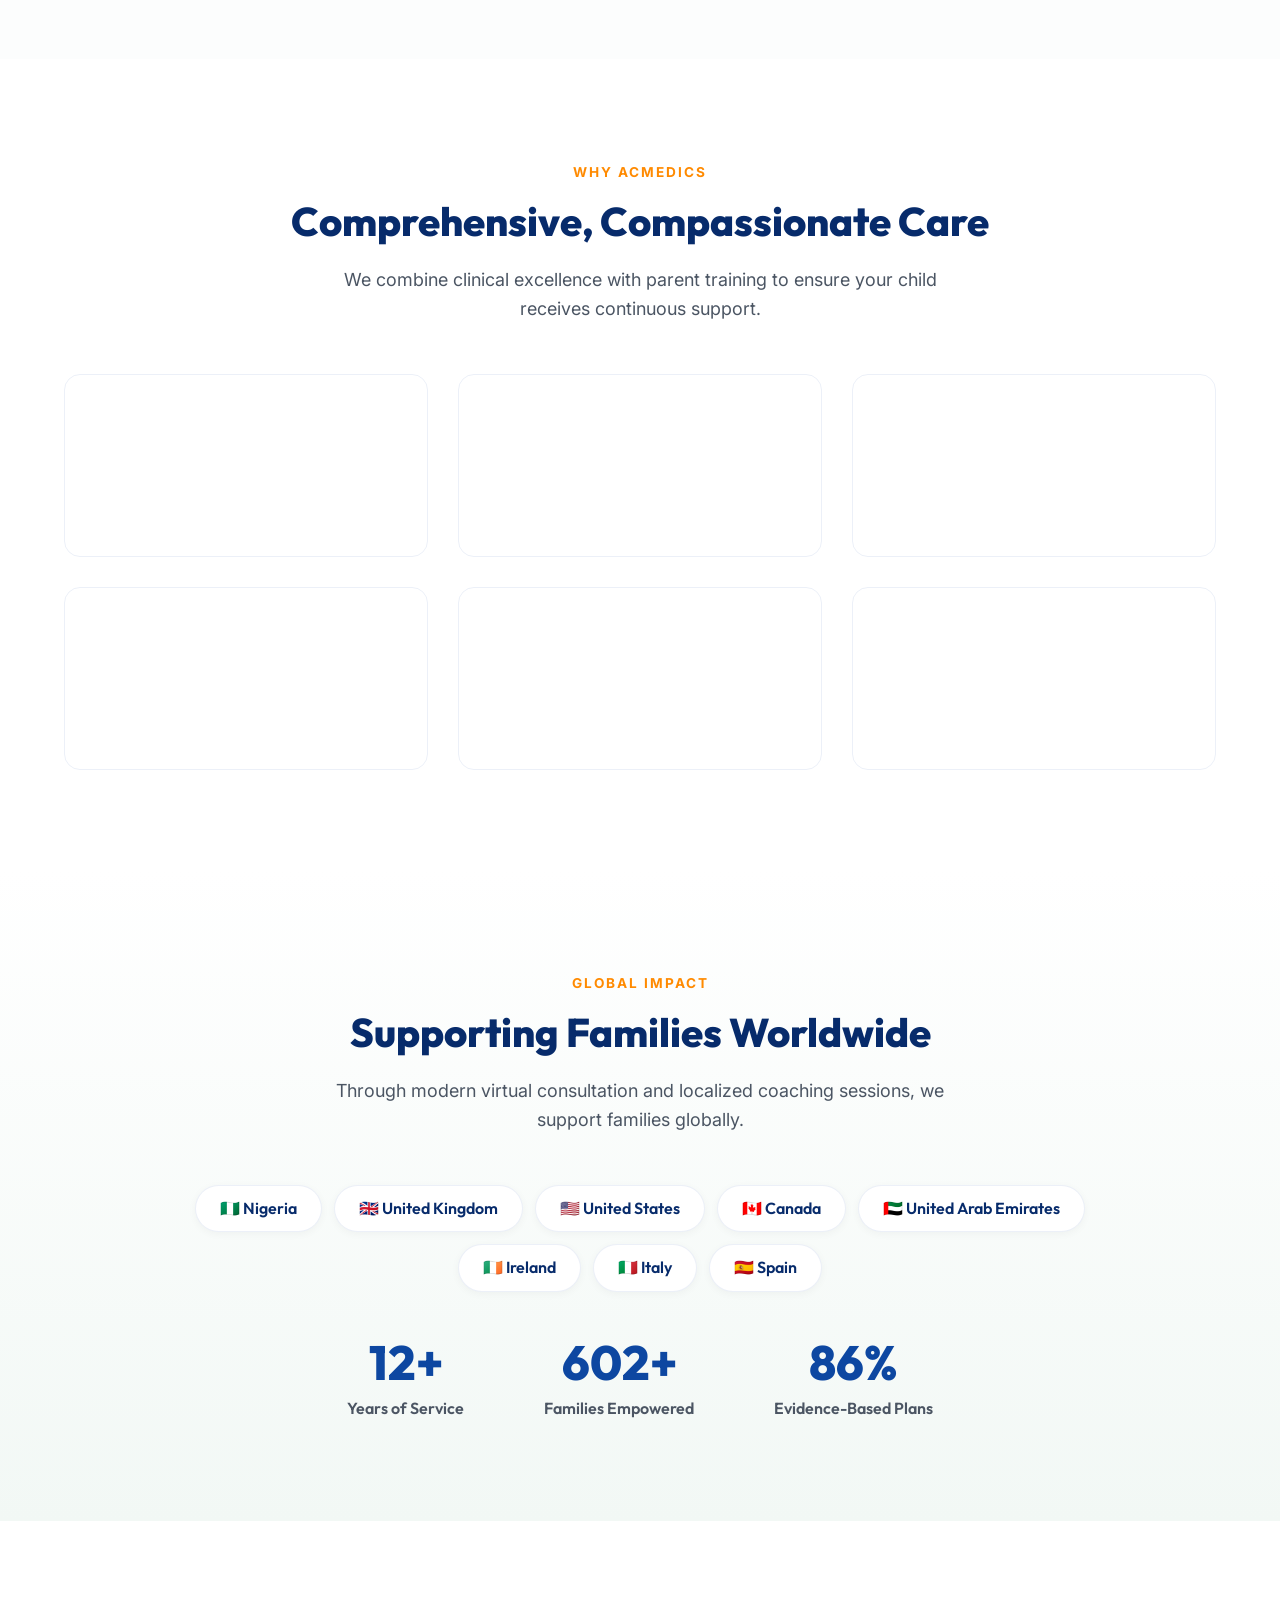
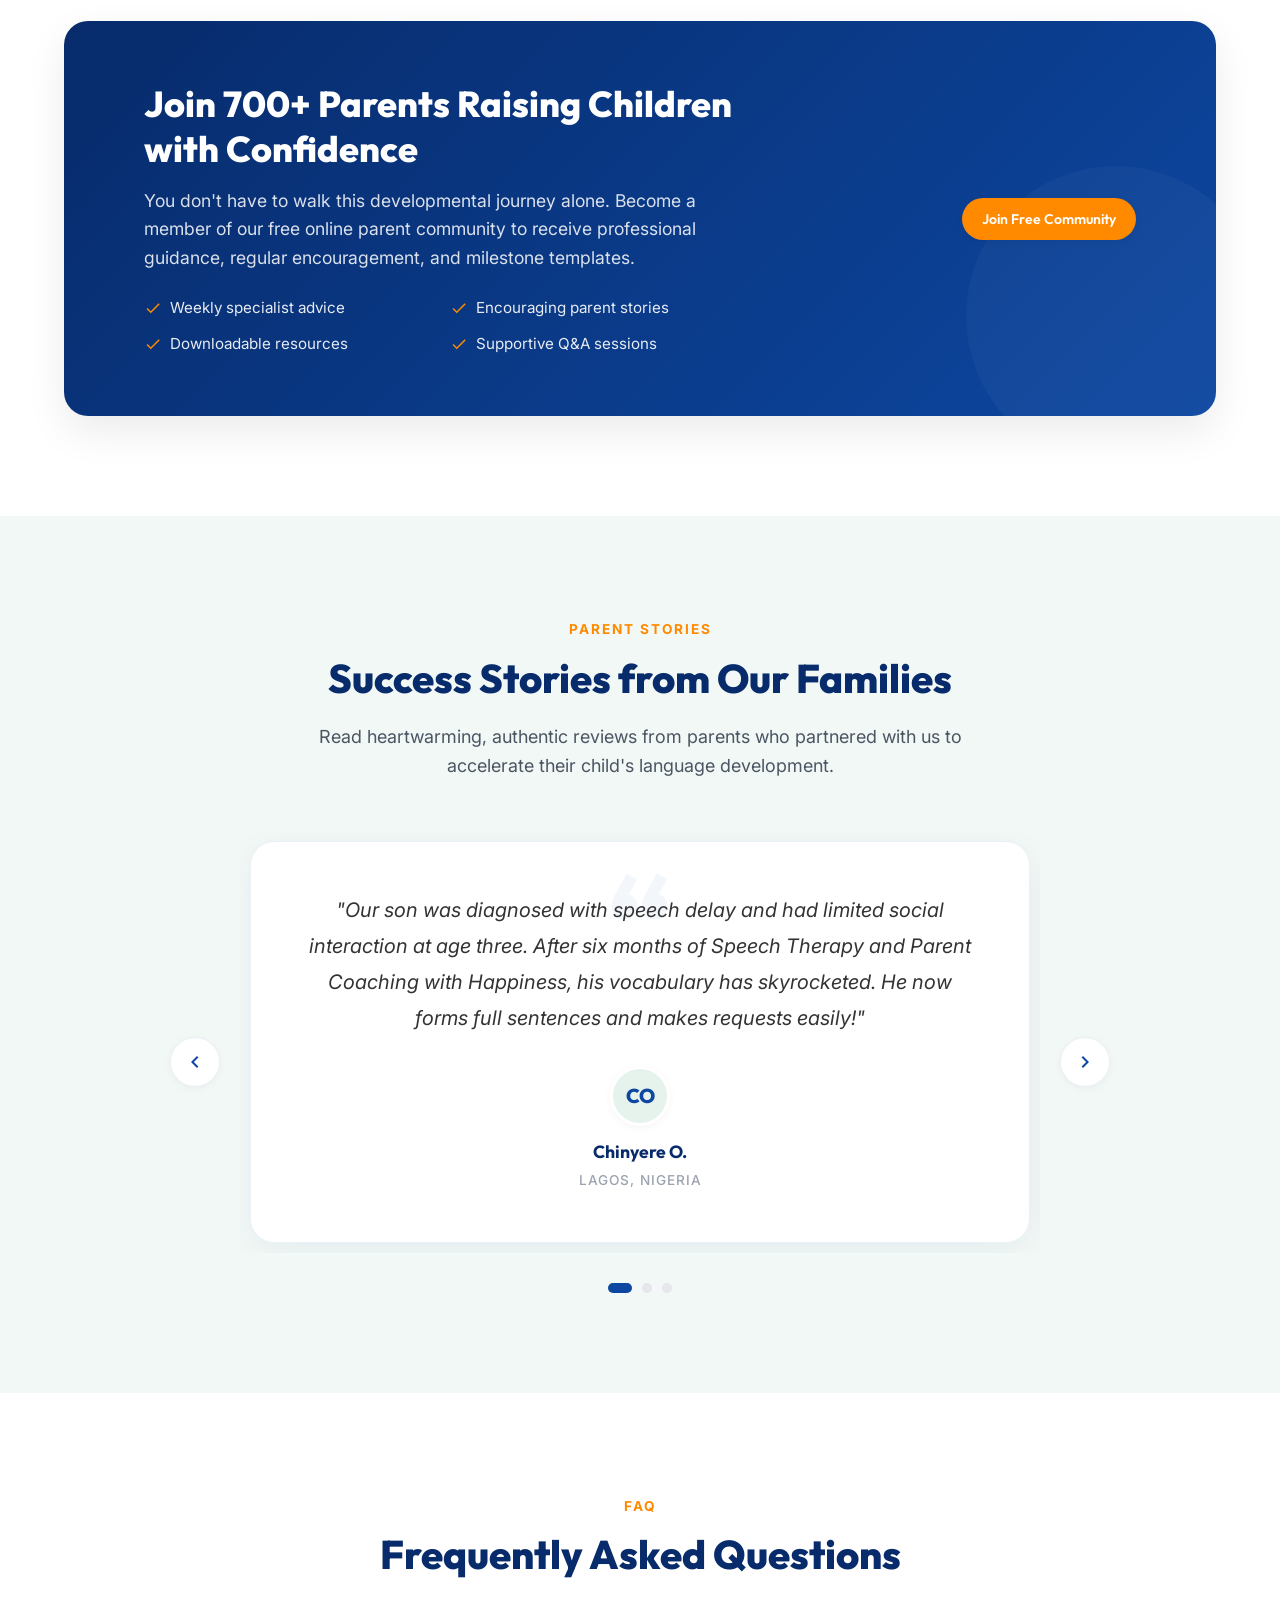
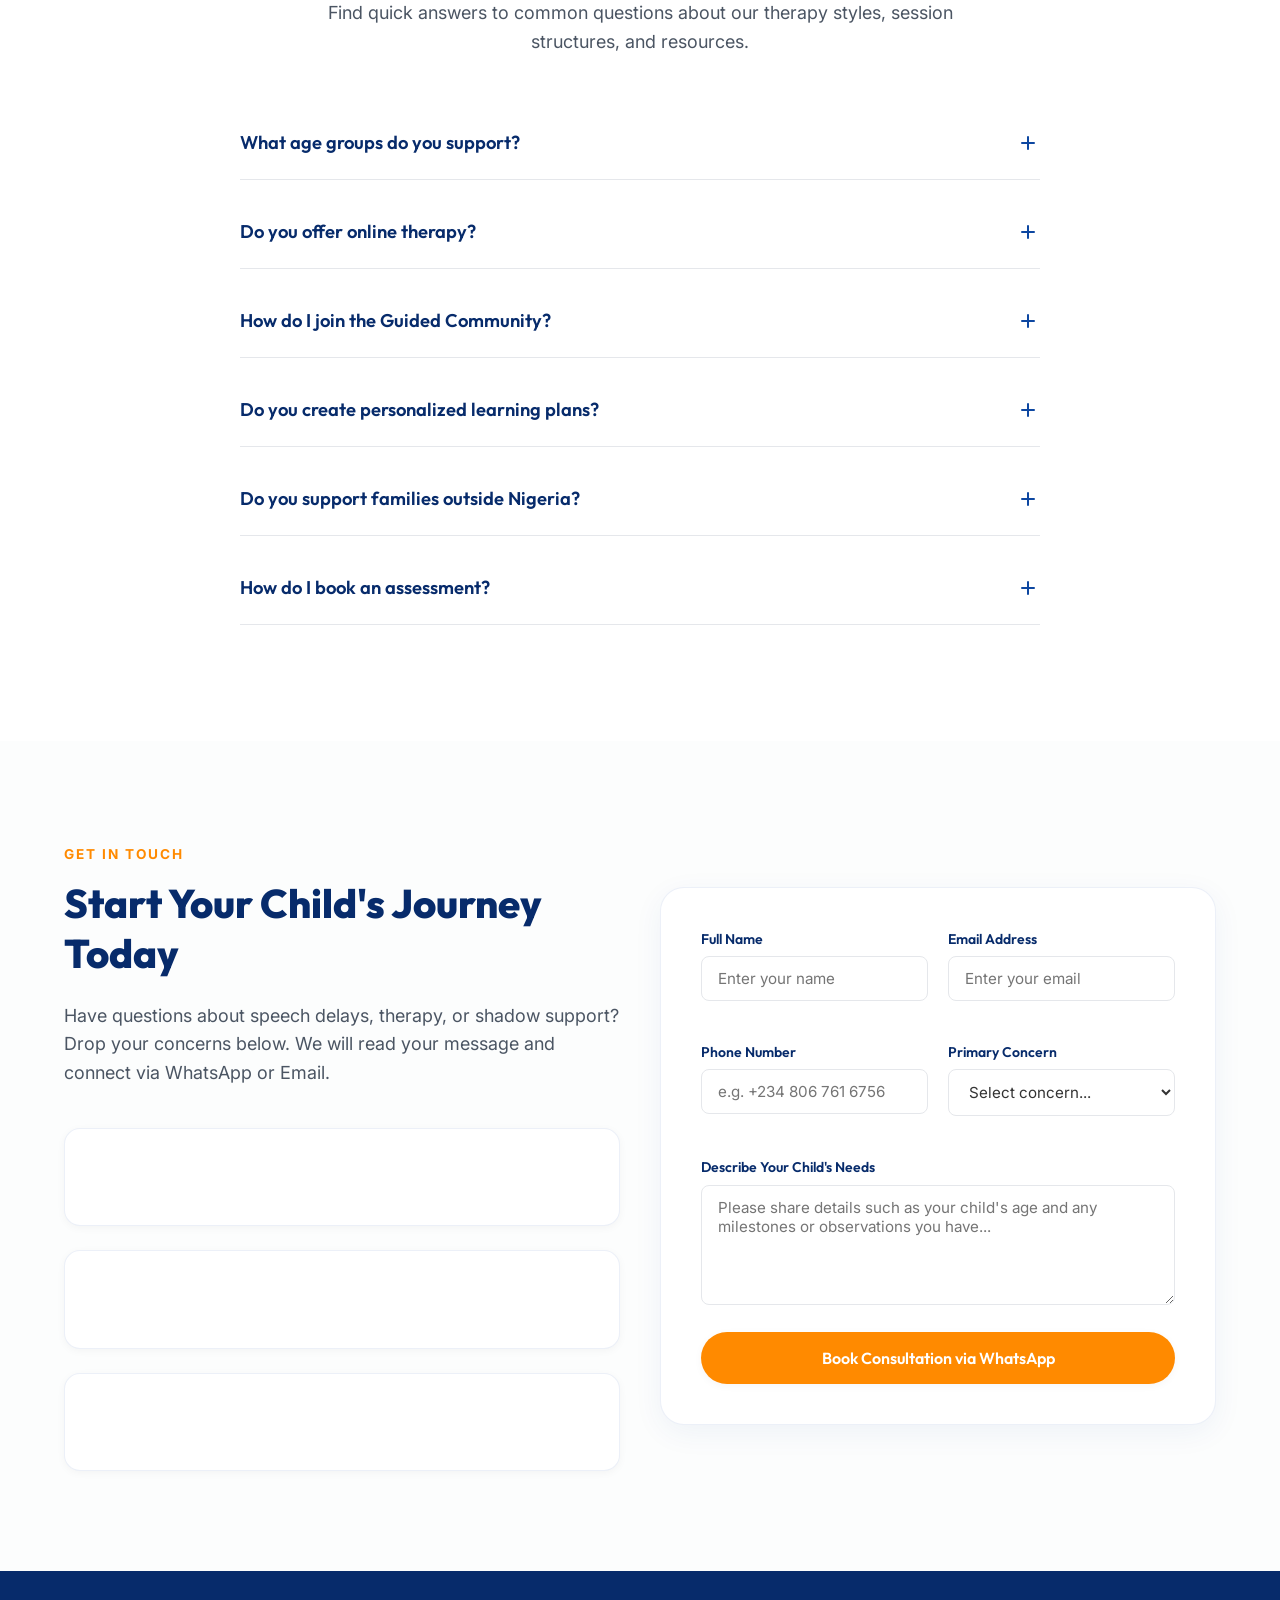
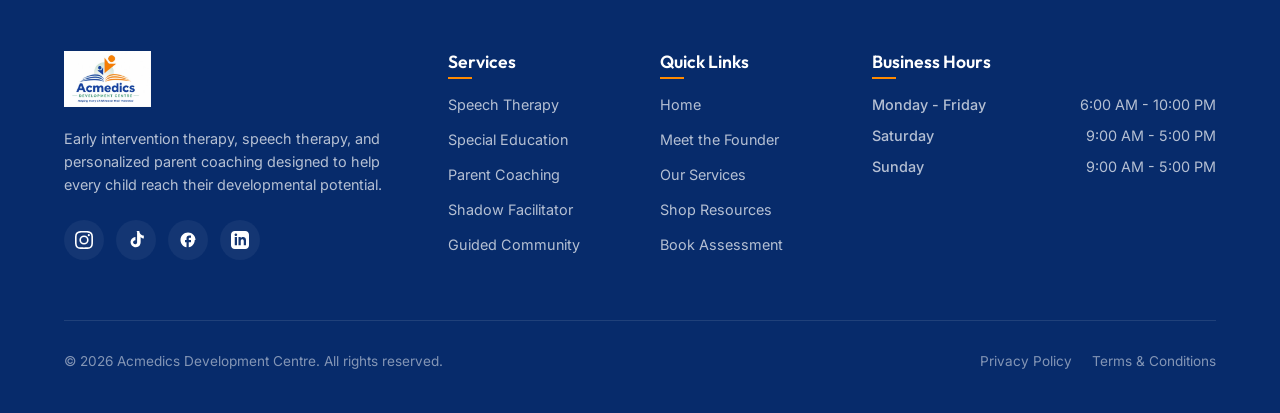
==== commit b648861a: "Fix: Remove reveal conflict on index.html hero wrappers and trigger staggers on body load-out class" ====
--- a/index.html
+++ b/index.html
@@ -47,6 +47,7 @@
       function fadeOut() {
         if (preloader && !preloader.classList.contains('fade-out')) {
           preloader.classList.add('fade-out');
+          document.body.classList.add('page-loaded');
         }
       }
       if (document.readyState === 'complete') {
@@ -105,7 +106,7 @@
      ========================================== -->
   <section class="hero" id="home">
     <div class="container grid-2">
-      <div class="hero-content reveal">
+      <div class="hero-content">
         <div class="badge">
           <svg viewBox="0 0 24 24" width="16" height="16" fill="currentColor" style="margin-right: 4px;"><path d="M12 2C6.48 2 2 6.48 2 12s4.48 10 10 10 10-4.48 10-10S17.52 2 12 2zm-1 17.93c-3.95-.49-7-3.85-7-7.93 0-.62.08-1.21.21-1.79L9 15v1c0 1.1.9 2 2 2v1.93zm6.9-2.54c-.26-.81-1-1.39-1.9-1.39h-1v-3c0-.55-.45-1-1-1H8v-2h2c.55 0 1-.45 1-1V7h2c1.1 0 2-.9 2-2v-.41c2.93 1.19 5 4.06 5 7.41 0 2.08-.8 3.97-2.1 5.39z"/></svg>
           Lagos, Nigeria &amp; Online Worldwide
@@ -124,7 +125,7 @@
           </a>
         </div>
       </div>
-      <div class="hero-visual reveal delay-200">
+      <div class="hero-visual">
         <img src="assets/hero_illustration.jpg" alt="Heartwarming illustration of a mother and child playing together with blocks in a warm room">
       </div>
     </div>
--- a/css/style.css
+++ b/css/style.css
@@ -160,35 +160,44 @@
 }
 
 /* Landing Page Hero Staggered Cascade */
-.hero-content .badge {
-  opacity: 0;
-  transform: translateY(20px);
-  animation: hero-cascade 0.8s var(--transition-slow) 0.6s forwards;
-}
-
-.hero-content .hero-title {
-  opacity: 0;
-  transform: translateY(30px);
-  animation: hero-cascade 0.8s var(--transition-slow) 0.75s forwards;
-}
-
-.hero-content .hero-desc {
-  opacity: 0;
-  transform: translateY(30px);
-  animation: hero-cascade 0.8s var(--transition-slow) 0.9s forwards;
-}
-
+.hero-content .badge,
+.hero-content .hero-title,
+.hero-content .hero-desc,
 .hero-content .hero-btns {
   opacity: 0;
   transform: translateY(20px);
-  animation: hero-cascade 0.8s var(--transition-slow) 1.05s forwards;
+}
+
+.hero-content .hero-title,
+.hero-content .hero-desc {
+  transform: translateY(30px);
 }
 
 .hero-visual {
   opacity: 0;
   transform: scale(0.97) translateY(30px);
   filter: blur(10px);
-  animation: hero-visual-entrance 1.2s var(--transition-slow) 0.7s forwards;
+}
+
+/* Animations triggered when .page-loaded is added to body */
+.page-loaded .hero-content .badge {
+  animation: hero-cascade 0.8s var(--transition-slow) 0.1s forwards;
+}
+
+.page-loaded .hero-content .hero-title {
+  animation: hero-cascade 0.8s var(--transition-slow) 0.25s forwards;
+}
+
+.page-loaded .hero-content .hero-desc {
+  animation: hero-cascade 0.8s var(--transition-slow) 0.4s forwards;
+}
+
+.page-loaded .hero-content .hero-btns {
+  animation: hero-cascade 0.8s var(--transition-slow) 0.55s forwards;
+}
+
+.page-loaded .hero-visual {
+  animation: hero-visual-entrance 1.2s var(--transition-slow) 0.3s forwards;
 }
 
 @keyframes hero-cascade {
